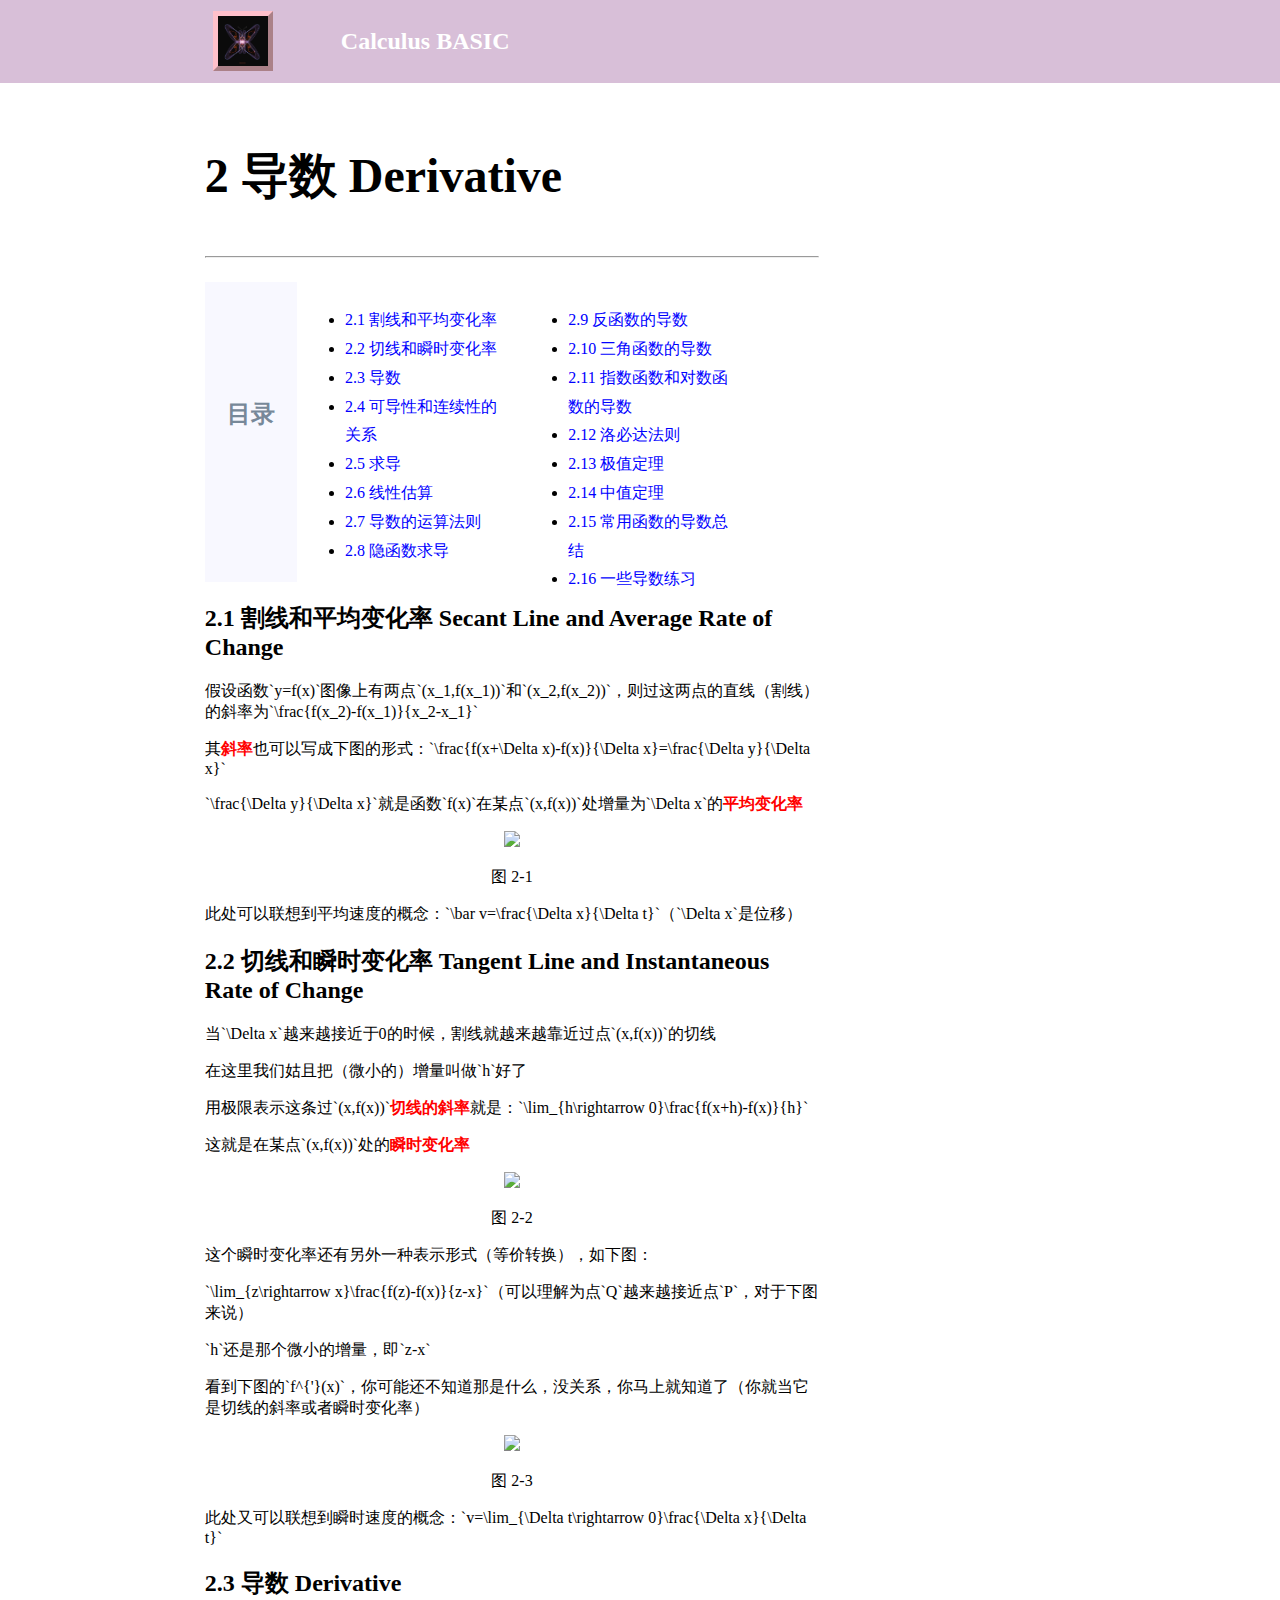
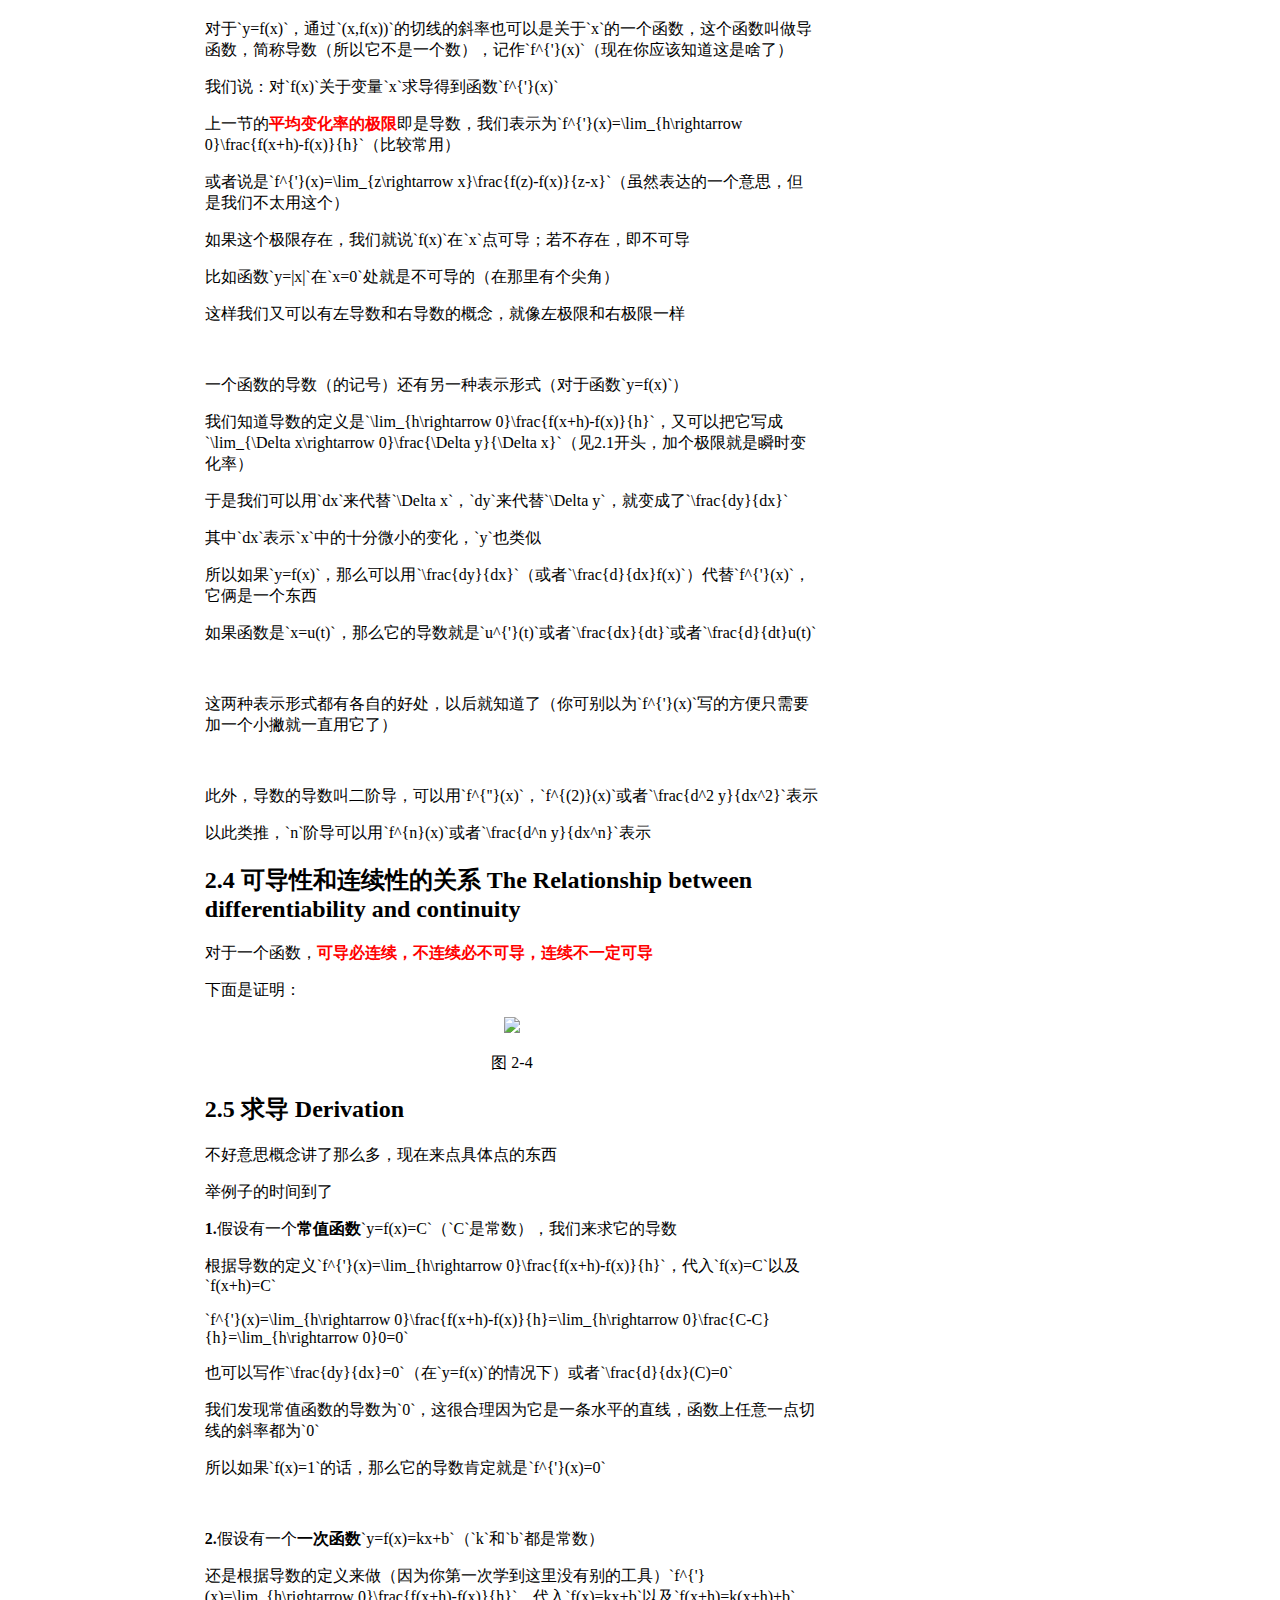
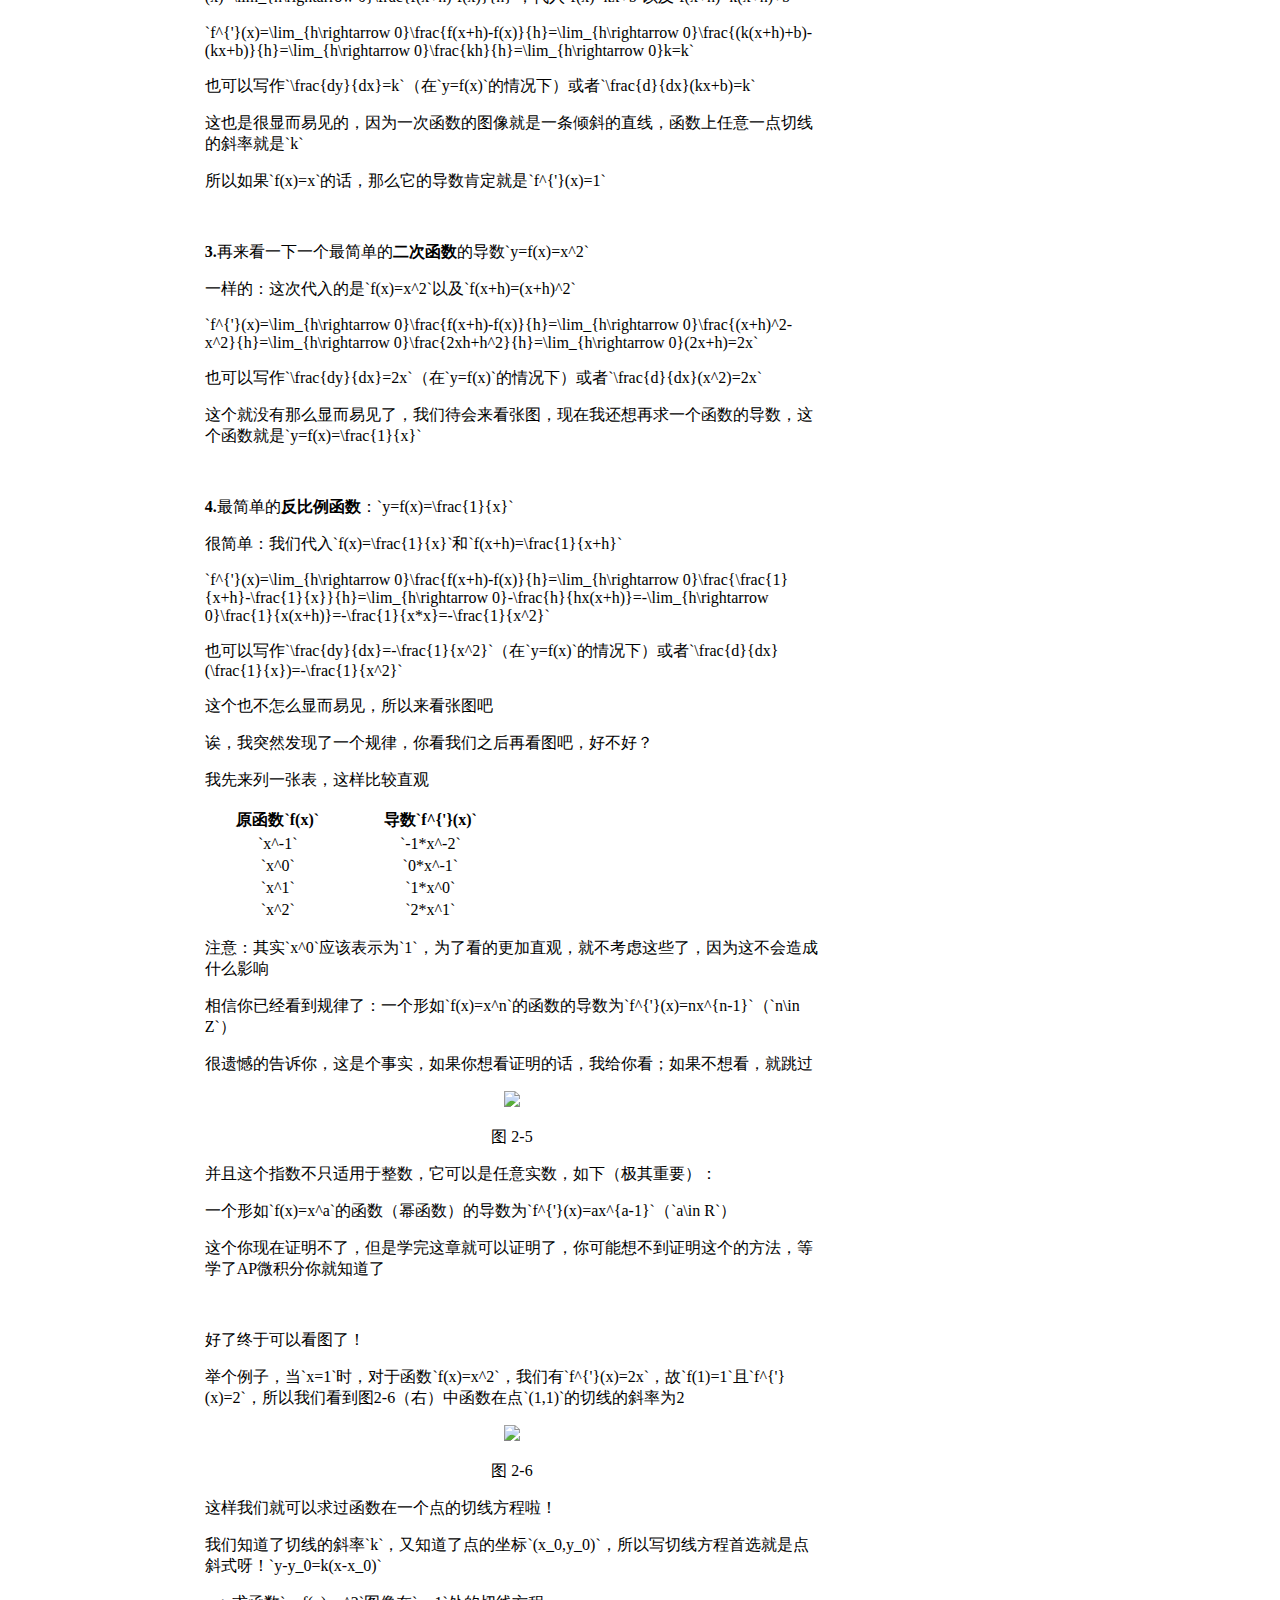
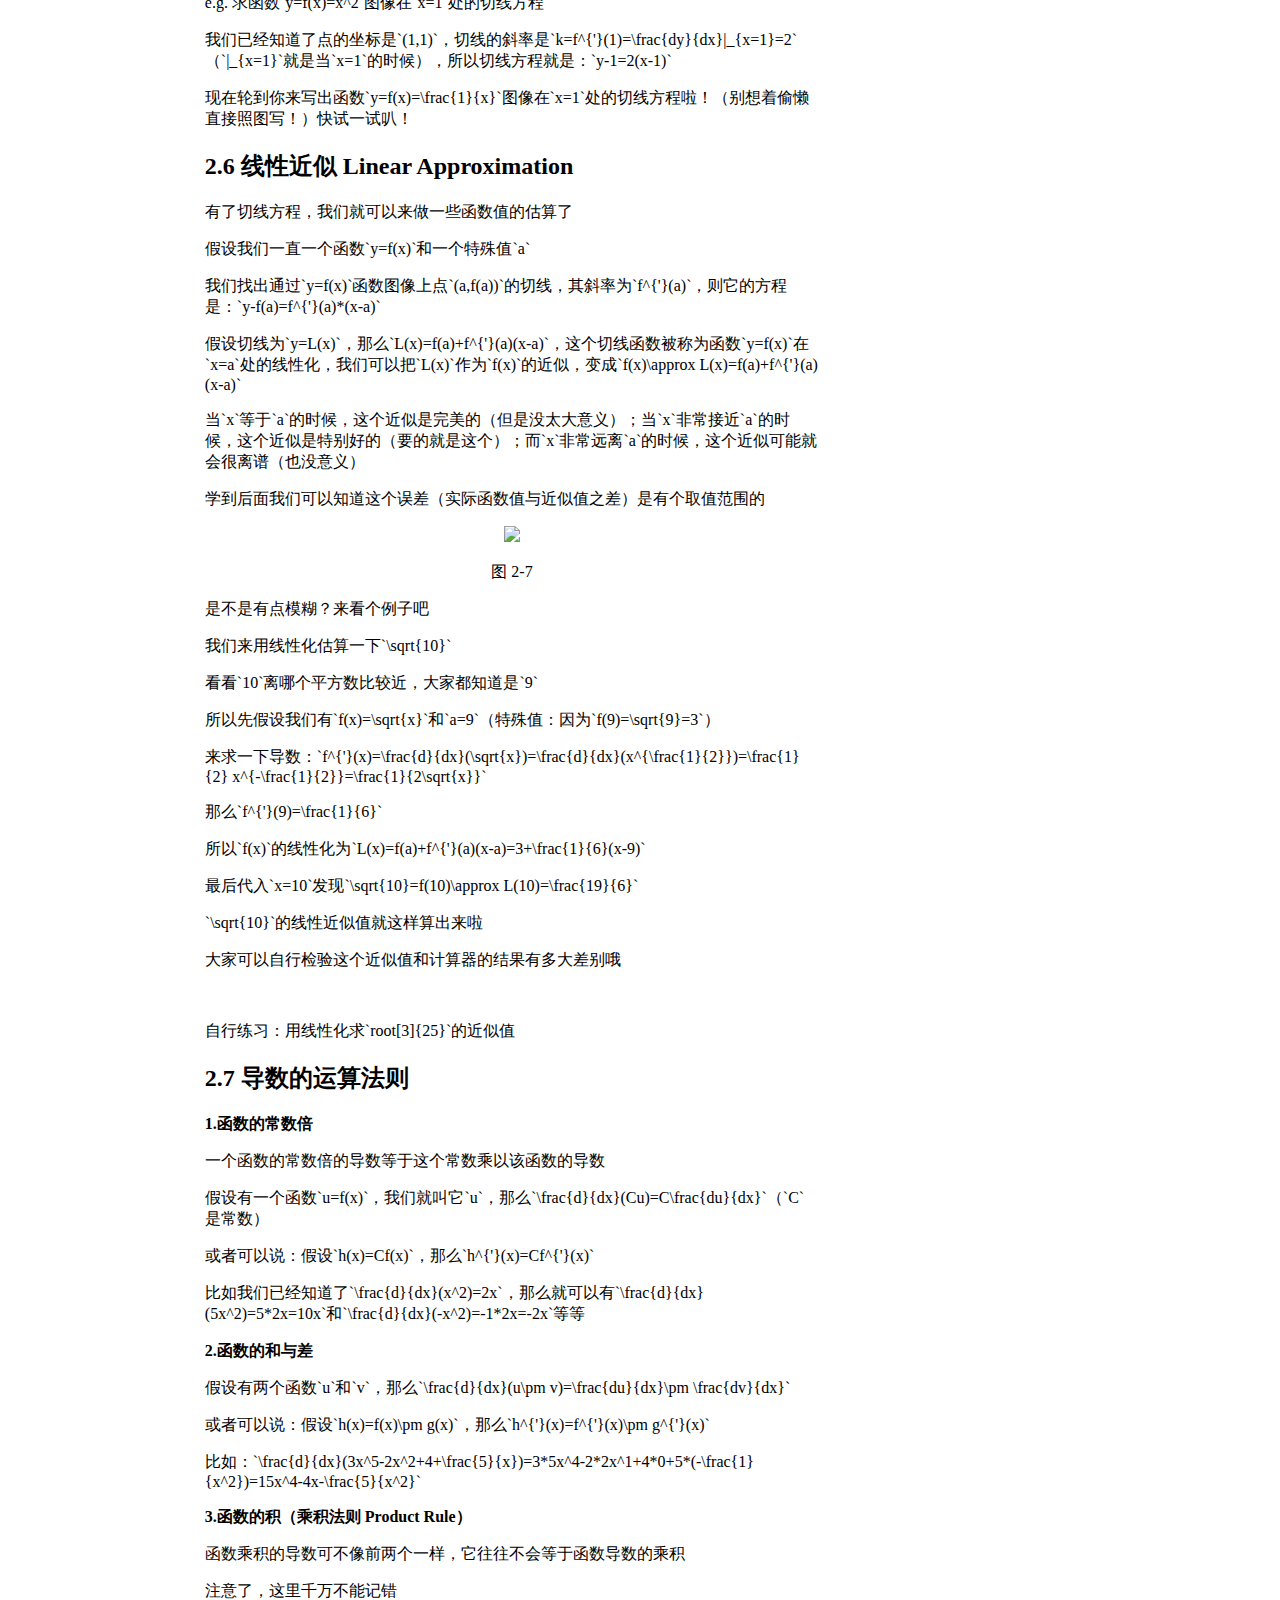
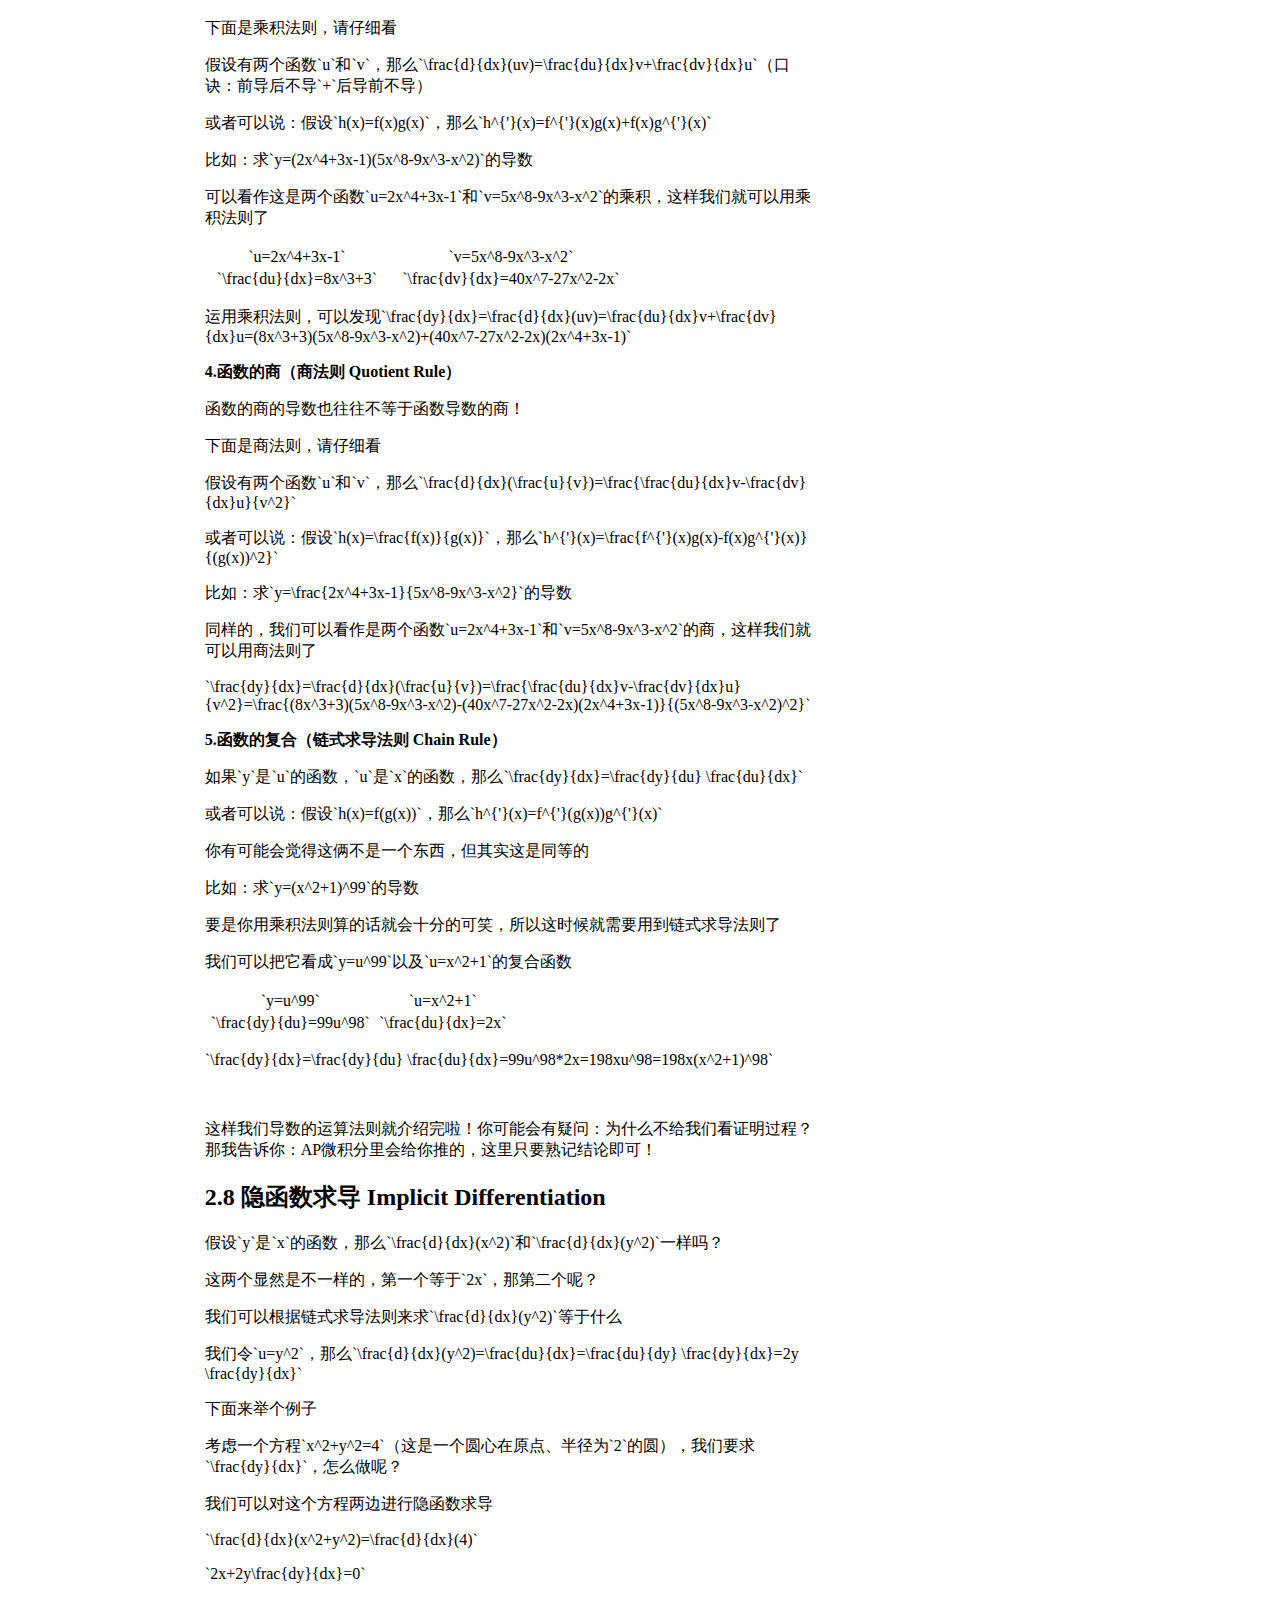
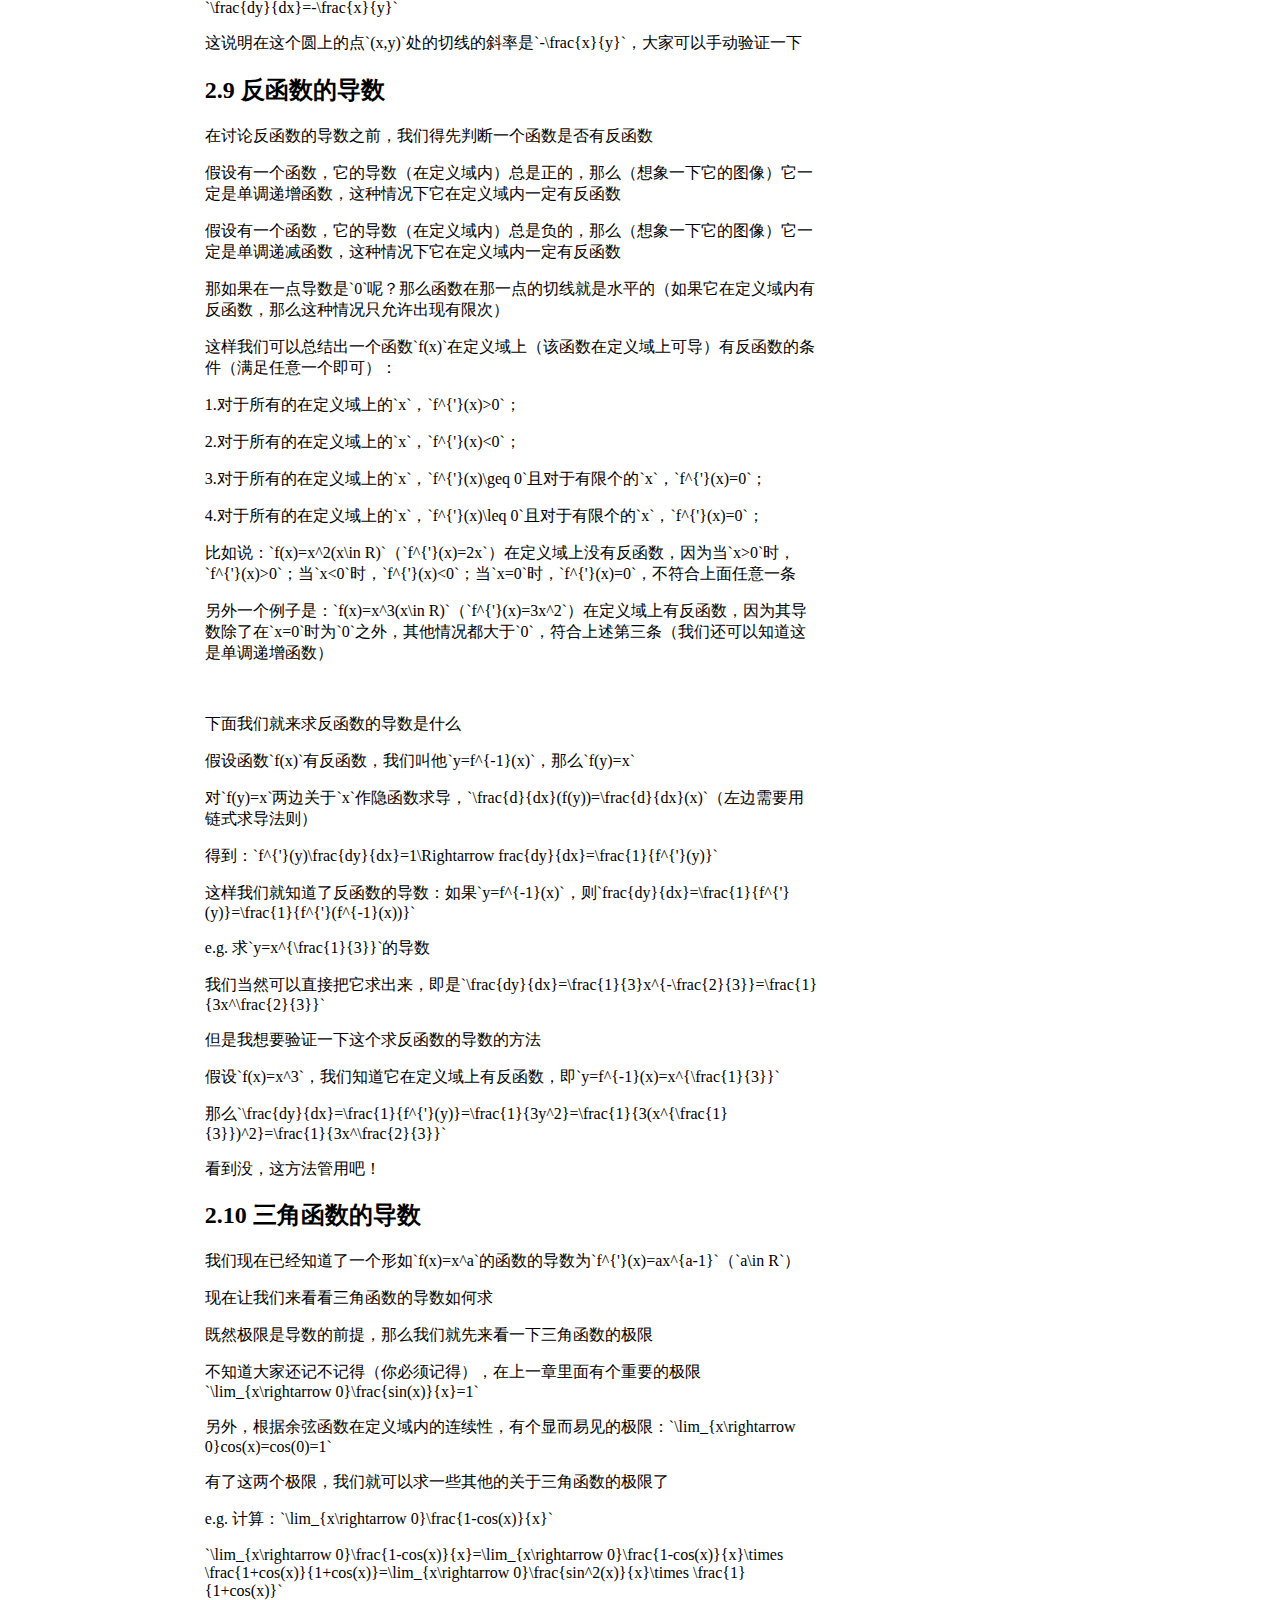
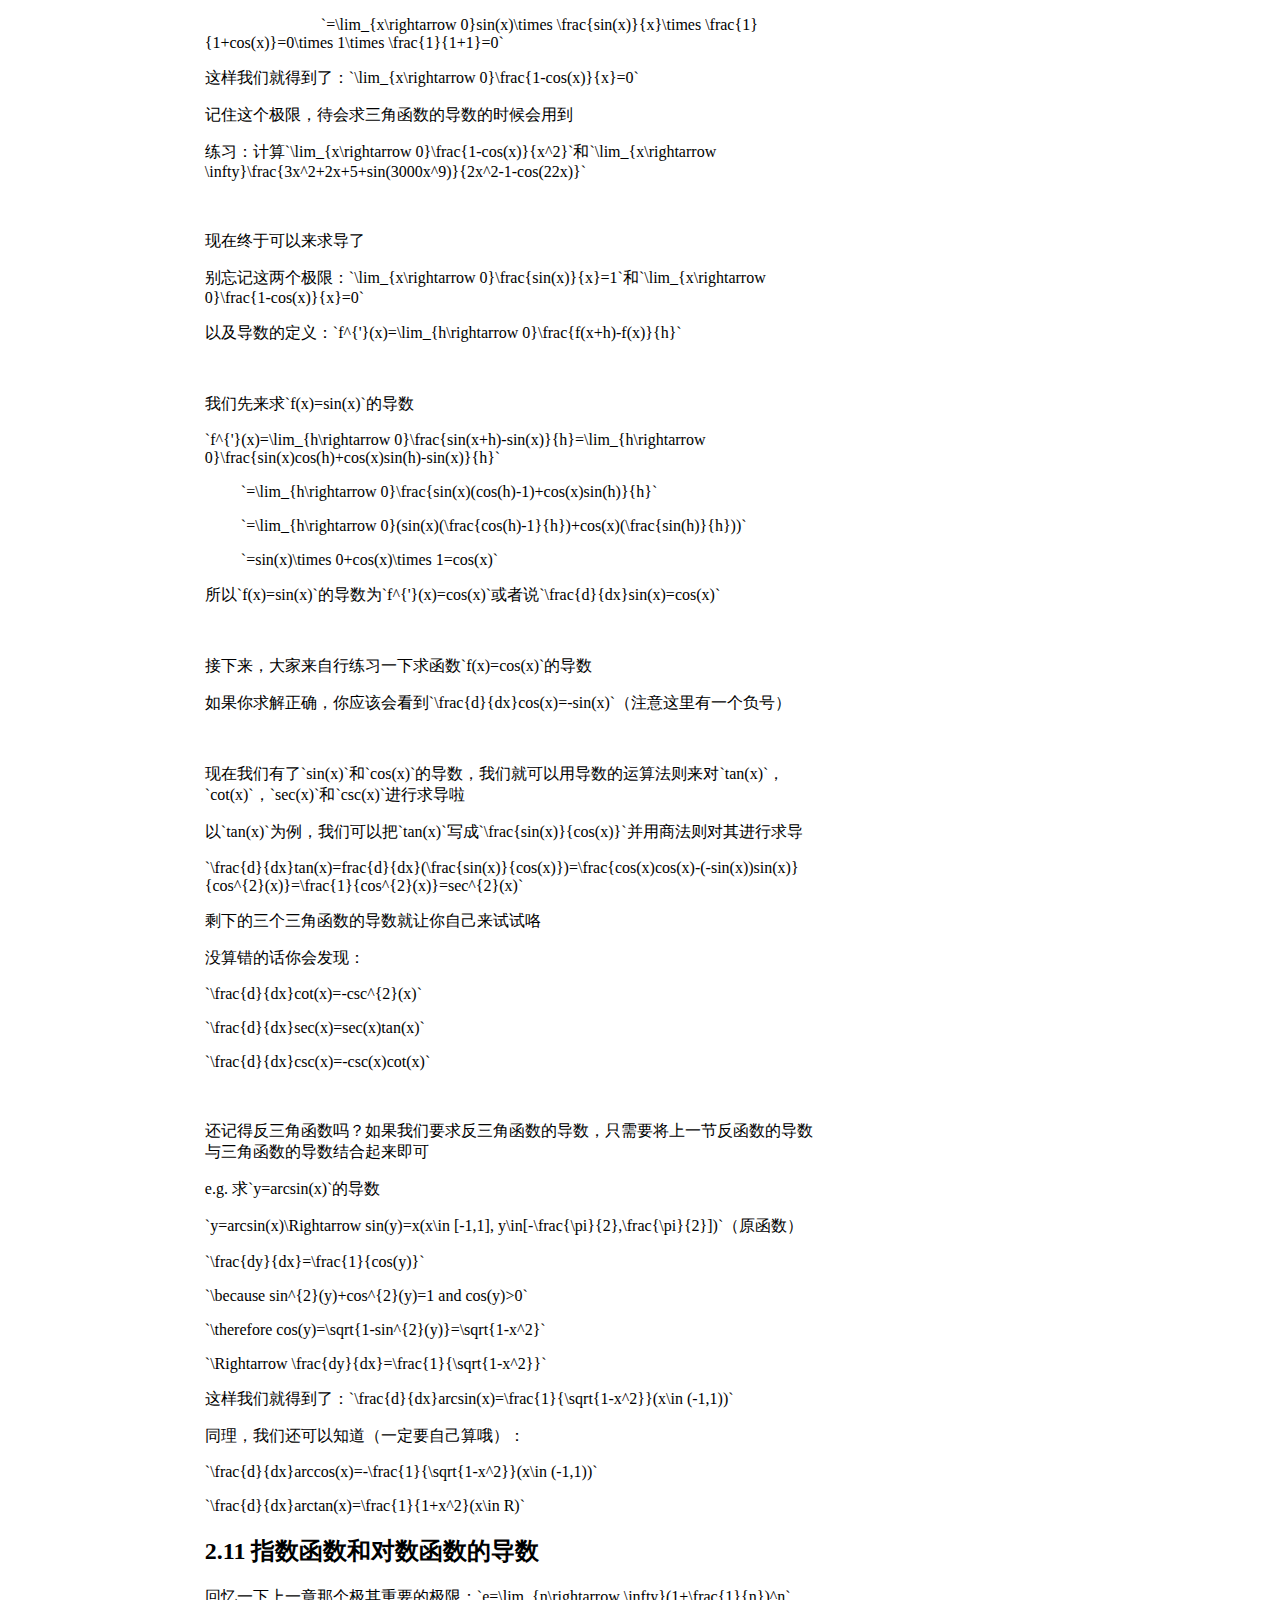
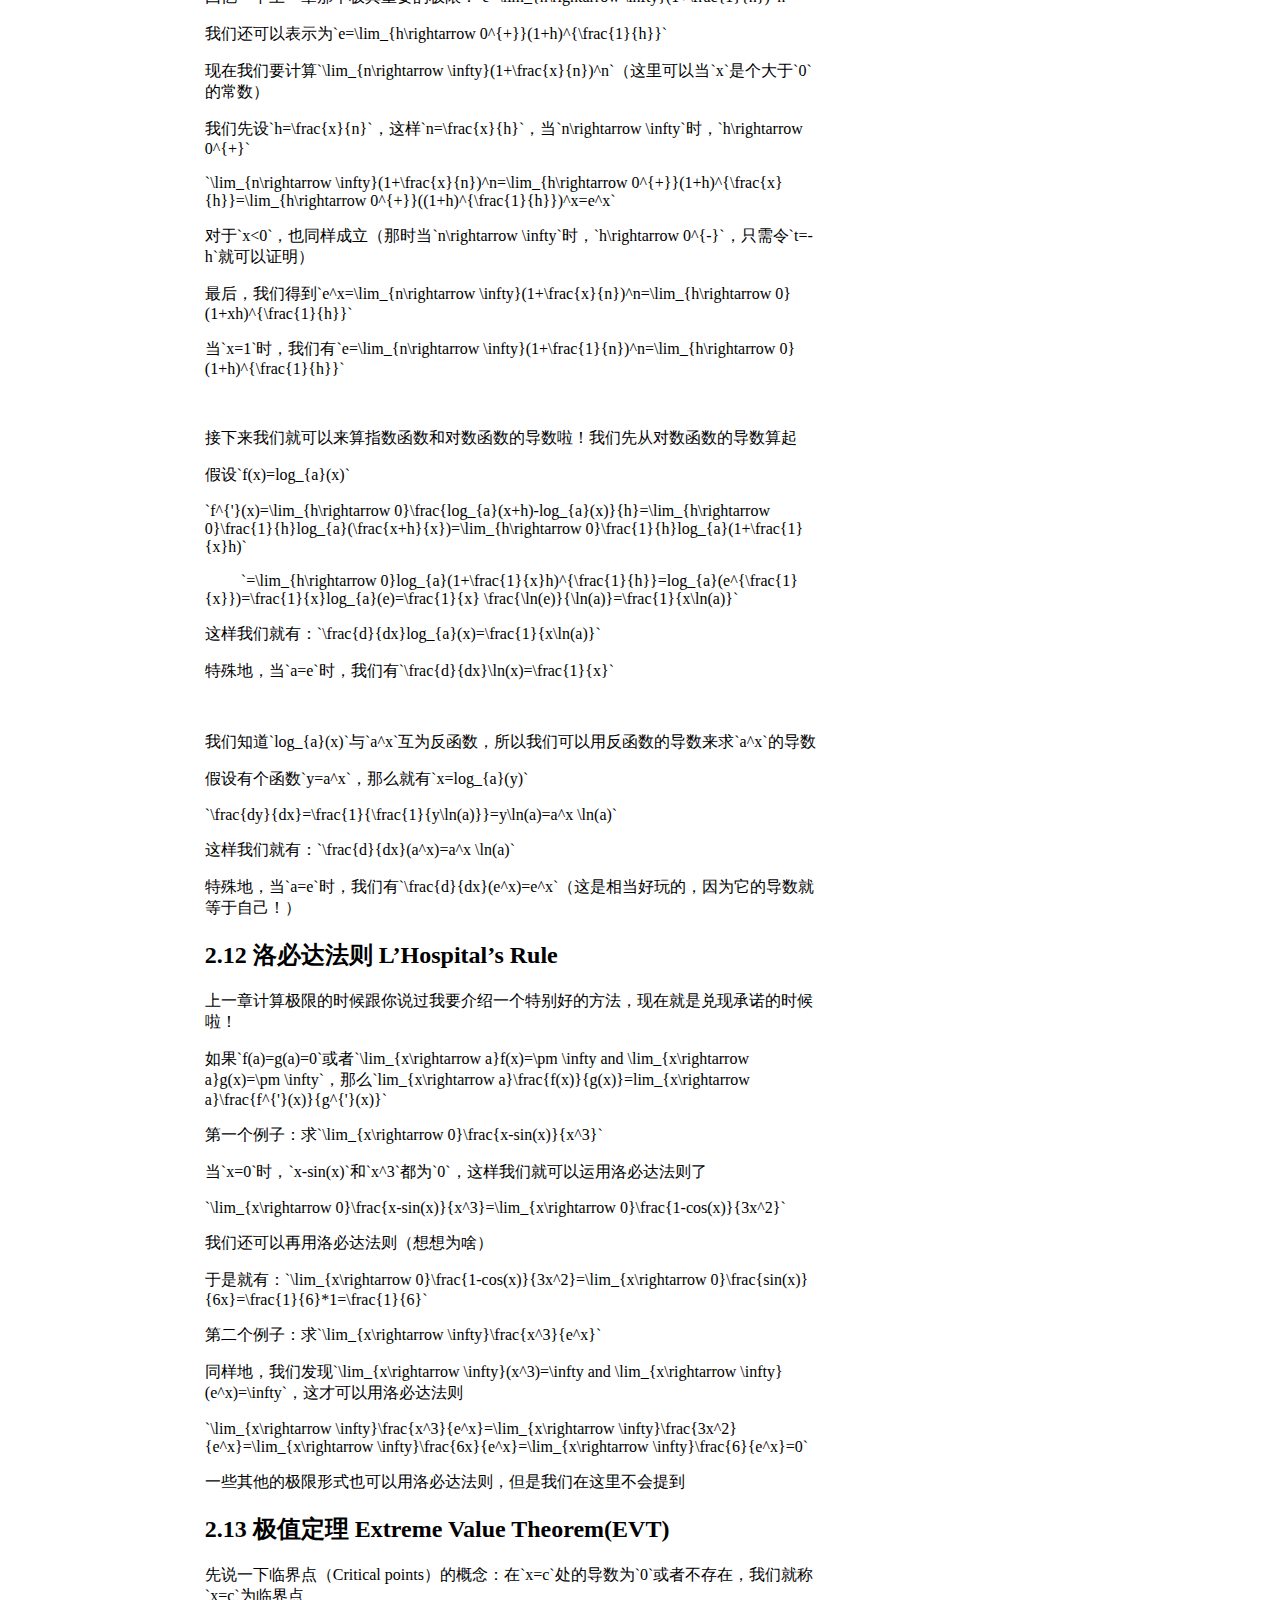
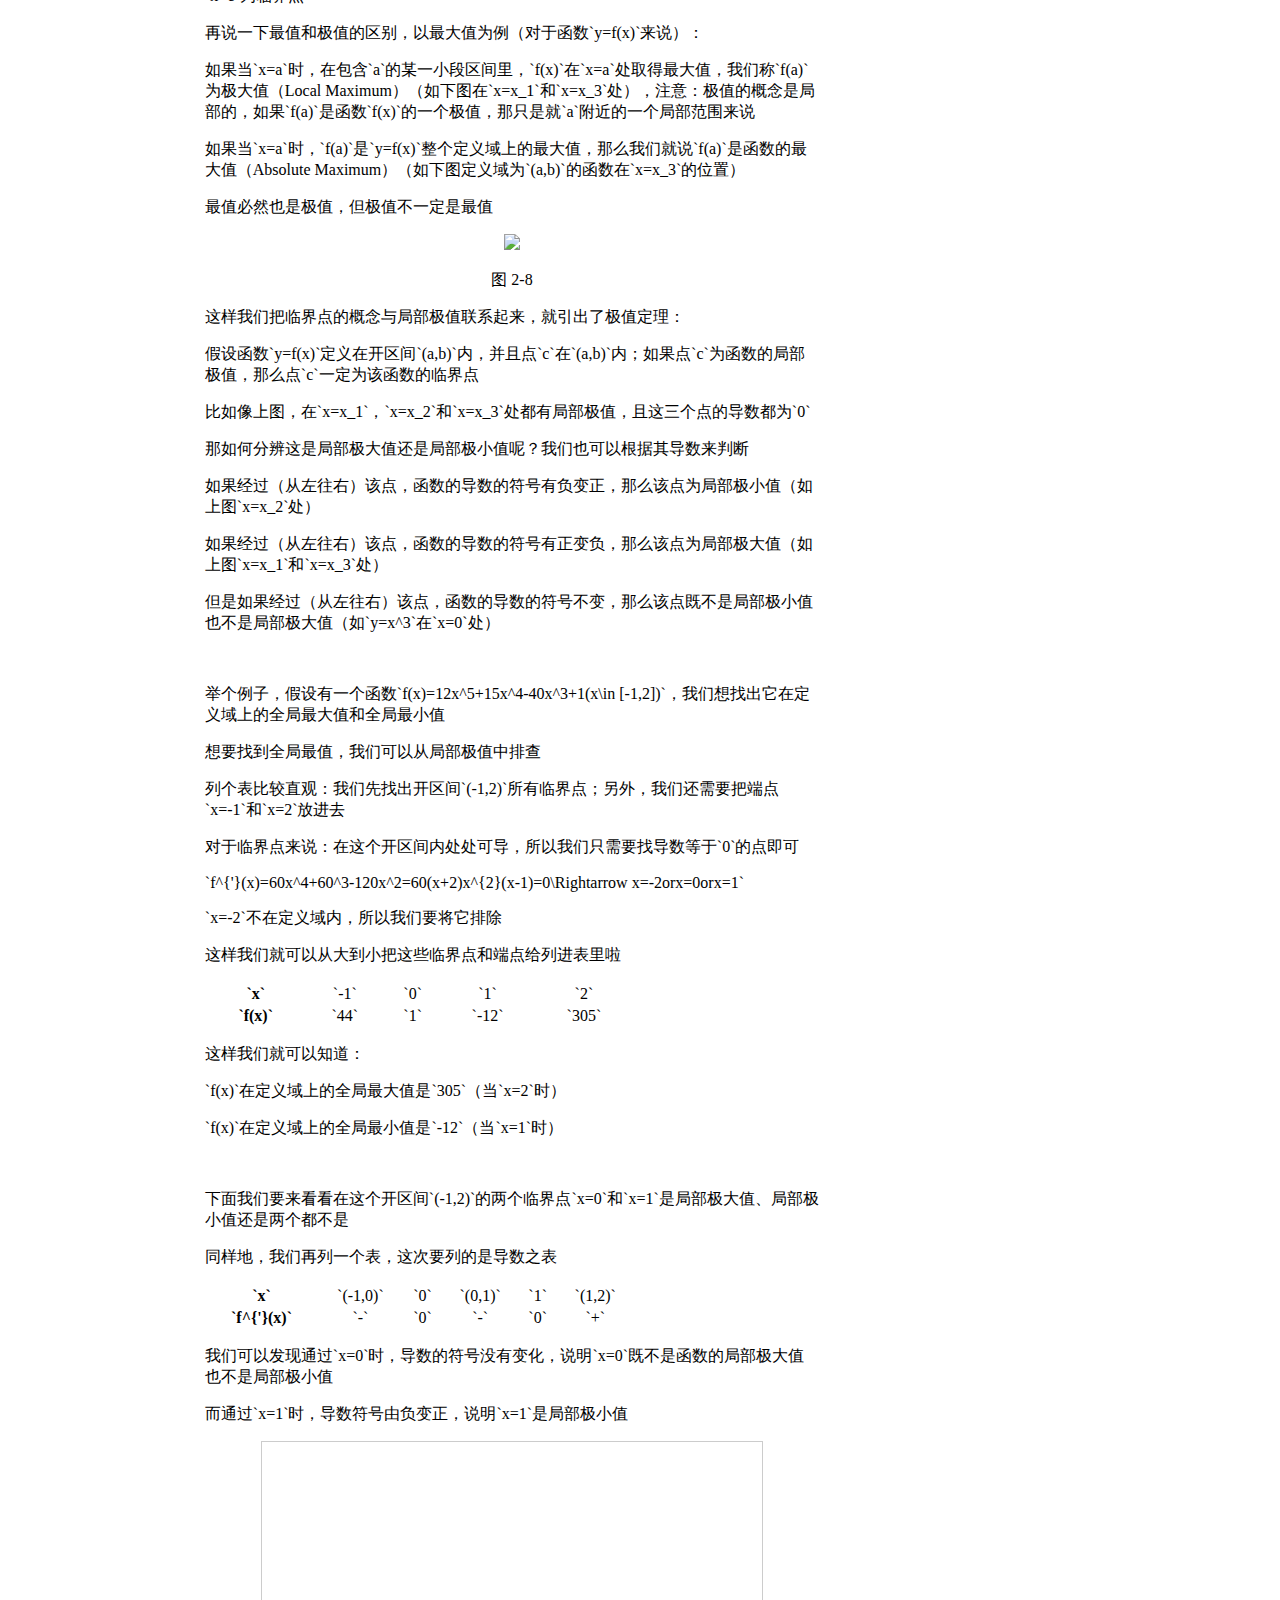
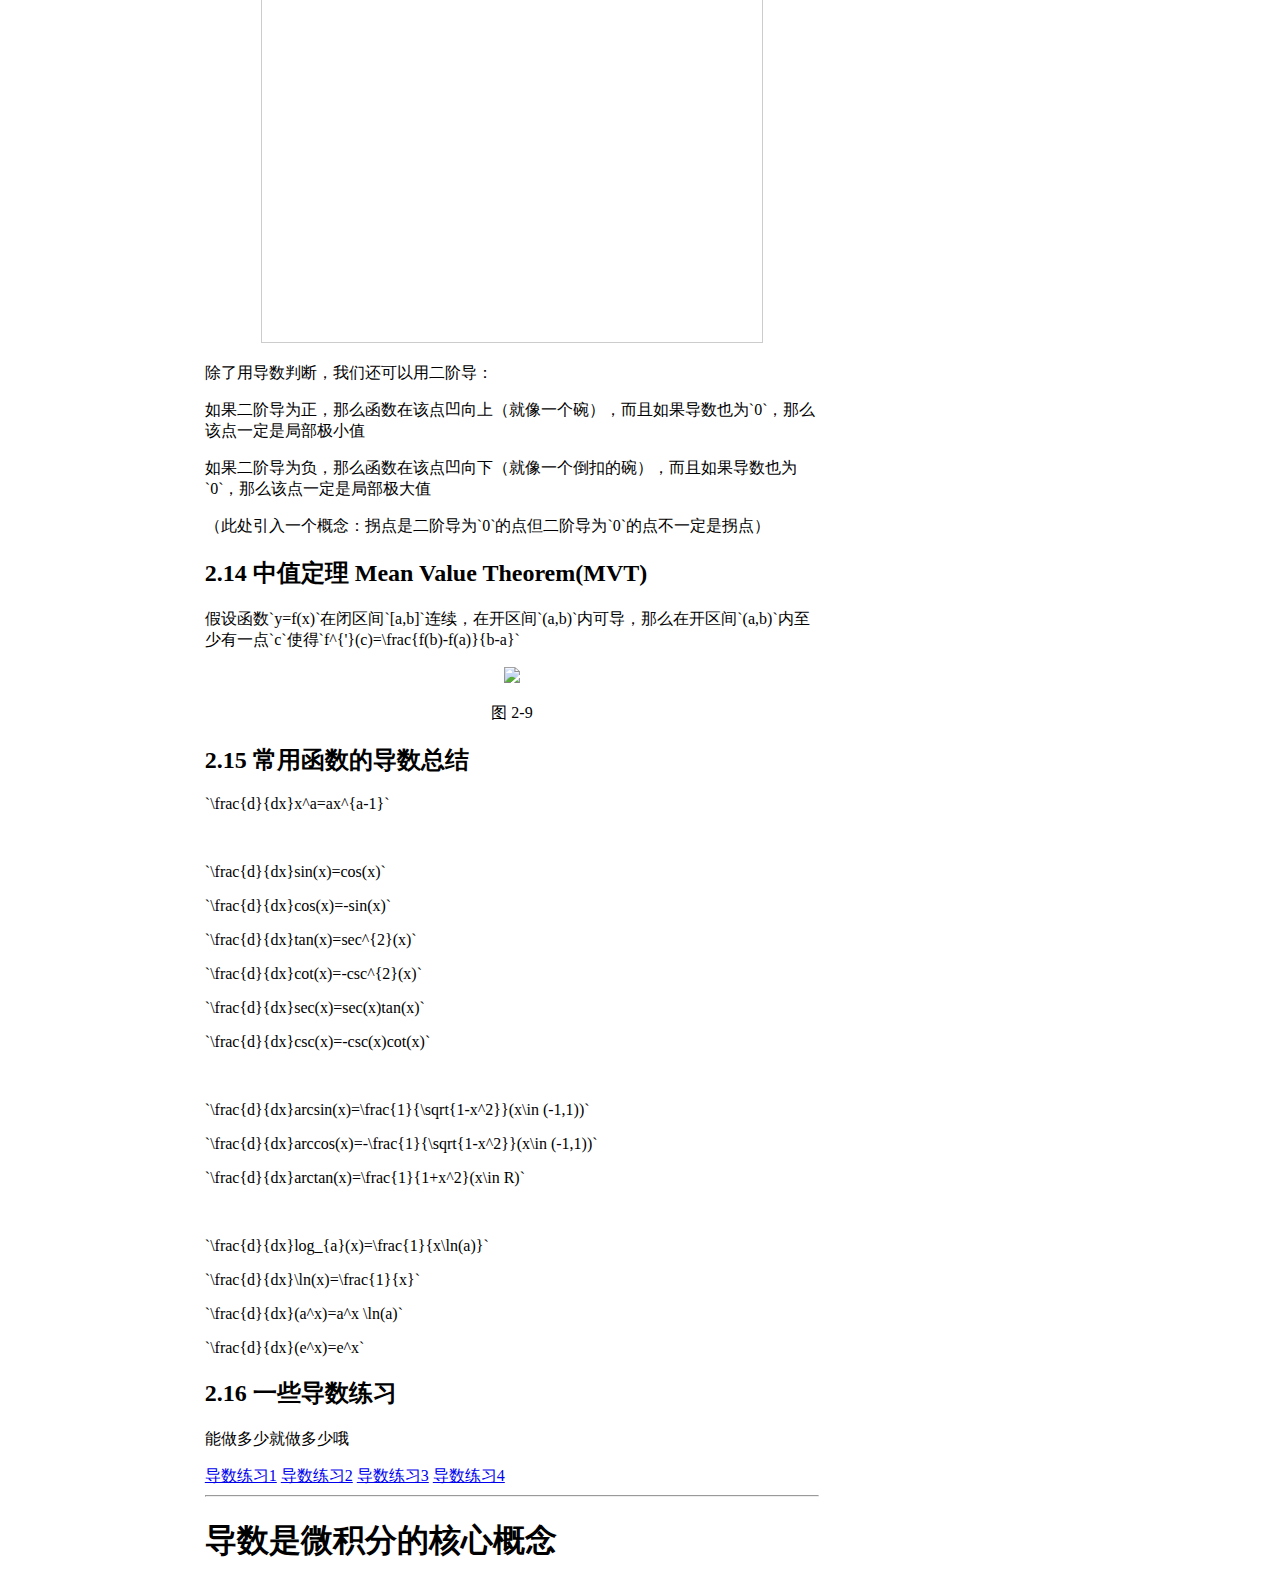
==== Derivative.html @ 9bd6ea59 "update" ====
<!DOCTYPE html>
<html lang="en">
<head>
    <meta charset="UTF-8">
    <meta name="viewport" content="width=device-width, initial-scale=1.0, minimum-scale=0.5, maximum-scale=2.0, user-scalable=yes" />
    <title>Derivative</title>
    <link rel="shortcut icon" href="favicon.ico">
    <script type="text/javascript" src="https://cdn.mathjax.org/mathjax/latest/MathJax.js?config=AM_HTMLorMML-full"></script>
    <style>
        .header {
        width: 100%;
        background-color: thistle;
        color: white;
        text-align: left;
        padding: 8px;
        }
        .logo {
        font-size: 0;
        display: inline-block;
        vertical-align: middle;
        border: 5px outset pink;
        margin-left: 16%;
        width: 50px;
        height: 50px;
        background-color:black;
        }
        .heading {
        display: inline-block;
        vertical-align: middle;
        margin-left: 5%;
        }
        .content_container {
        float: left;
        width: 80%;
        }
        .content_name {
        width: 60%;
        margin-top: 6%;
        margin-left: 20%;
        font-weight: bold;
        font-size: 300%;
        }
        .content {
        width: 60%;
        margin-left: 20%;
        }
        .catalog {
        width: 100%;
        height: 300px;
        margin-left: auto;
        margin-right: auto;
        }
        .catalog_left {
        width: 15%;
        height: 300px;
        float: left;
        background-color: #F8F8FF;
        color: #778899;
        text-align: center;
        line-height: 225px;
        }
        .catalog_right {
        width: 75%;
        height: 300px;
        float: left;
        }
        .catalog_right_column {
        margin-left: 8px;
        margin-right: 8px;
        margin-top: 8px;
        margin-bottom: 8px;
        text-align: left;
        width: 45%;
        height: 250px;
        float: left;
        }
    </style>
</head>
<body style="overflow-x:hidden;margin:0">
    <div class="header">
        <div class="logo">
            <img src="butterfly-effect.jpg" alt="Butterfly Effect" style="width:50px;height:50px;vertical-align:middle;">
        </div>
        <div class="heading">
            <h2>Calculus BASIC</h2>
        </div>
    </div>
    <div class="content_container">
        <div class="content_name">
            <p>2 导数 Derivative</p>
            <hr>
        </div>
        <div class="content">
            <div class="catalog">
                <div class="catalog_left">
                    <h2>目录</h2>
                </div>
                <div class="catalog_right">
                    <div class="catalog_right_column">
                        <ul style="line-height:180%">
                            <li><span><a href="#2.1" target="_self" style="text-decoration:none;color:blue;">2.1 割线和平均变化率</a></span></li>
                            <li><span><a href="#2.2" target="_self" style="text-decoration:none;color:blue;">2.2 切线和瞬时变化率</a></span></li>
                            <li><span><a href="#2.3" target="_self" style="text-decoration:none;color:blue;">2.3 导数</a></span></li>
                            <li><span><a href="#2.4" target="_self" style="text-decoration:none;color:blue;">2.4 可导性和连续性的关系</a></span></li>
                            <li><span><a href="#2.5" target="_self" style="text-decoration:none;color:blue;">2.5 求导</a></span></li>
                            <li><span><a href="#2.6" target="_self" style="text-decoration:none;color:blue;">2.6 线性估算</a></span></li>
                            <li><span><a href="#2.7" target="_self" style="text-decoration:none;color:blue;">2.7 导数的运算法则</a></span></li>
                            <li><span><a href="#2.8" target="_self" style="text-decoration:none;color:blue;">2.8 隐函数求导</a></span></li>
                        </ul>
                    </div>
                    <div class="catalog_right_column">
                        <ul style="line-height:180%">
                            <li><span><a href="#2.9" target="_self" style="text-decoration:none;color:blue;">2.9 反函数的导数</a></span></li>
                            <li><span><a href="#2.10" target="_self" style="text-decoration:none;color:blue;">2.10 三角函数的导数</a></span></li>
                            <li><span><a href="#2.11" target="_self" style="text-decoration:none;color:blue;">2.11 指数函数和对数函数的导数</a></span></li>
                            <li><span><a href="#2.12" target="_self" style="text-decoration:none;color:blue;">2.12 洛必达法则</a></span></li>
                            <li><span><a href="#2.13" target="_self" style="text-decoration:none;color:blue;">2.13 极值定理</a></span></li>
                            <li><span><a href="#2.14" target="_self" style="text-decoration:none;color:blue;">2.14 中值定理</a></span></li>
                            <li><span><a href="#2.15" target="_self" style="text-decoration:none;color:blue;">2.15 常用函数的导数总结</a></span></li>
                            <li><span><a href="#2.16" target="_self" style="text-decoration:none;color:blue;">2.16 一些导数练习</a></span></li>
                        </ul>
                    </div>
                </div>
            </div>
            <h2><a name="2.1">2.1 割线和平均变化率 Secant Line and Average Rate of Change</a></h2>
            <p>假设函数`y=f(x)`图像上有两点`(x_1,f(x_1))`和`(x_2,f(x_2))`，则过这两点的直线（割线）的斜率为`\frac{f(x_2)-f(x_1)}{x_2-x_1}`</p>
            <p>其<span style="color:red;font-weight:bold">斜率</span>也可以写成下图的形式：`\frac{f(x+\Delta x)-f(x)}{\Delta x}=\frac{\Delta y}{\Delta x}`</p>
            <p>`\frac{\Delta y}{\Delta x}`就是函数`f(x)`在某点`(x,f(x))`处增量为`\Delta x`的<span style="color:red;font-weight:bold">平均变化率</span></p>
            <div align="center">
                <img src="https://gimg2.baidu.com/image_search/src=http%3A%2F%2Fwww.51wendang.com%2Fpic%2Fab88fd14d945d0da053ddf87%2F4-810-jpg_6-1080-0-0-1080.jpg&refer=http%3A%2F%2Fwww.51wendang.com&app=2002&size=f9999,10000&q=a80&n=0&g=0n&fmt=auto?sec=1657599662&t=a98987e614e4589285224bdb37d74840" width="80%">
            </div>
            <p style="text-align:center">图 2-1</p>
            <p>此处可以联想到平均速度的概念：`\bar v=\frac{\Delta x}{\Delta t}`（`\Delta x`是位移）</p>
            <h2><a name="2.2">2.2 切线和瞬时变化率 Tangent Line and Instantaneous Rate of Change</a></h2>
            <p>当`\Delta x`越来越接近于0的时候，割线就越来越靠近过点`(x,f(x))`的切线</p>
            <p>在这里我们姑且把（微小的）增量叫做`h`好了</p>
            <p>用极限表示这条过`(x,f(x))`<span style="color:red;font-weight:bold">切线的斜率</span>就是：`\lim_{h\rightarrow 0}\frac{f(x+h)-f(x)}{h}`</p>
            <p>这就是在某点`(x,f(x))`处的<span style="color:red;font-weight:bold">瞬时变化率</span></p>
            <div align="center">
                <img src="https://gimg2.baidu.com/image_search/src=http%3A%2F%2F5b0988e595225.cdn.sohucs.com%2Fimages%2F20171204%2Fee73475b065b44aa89df368f2f6cbab2.gif&refer=http%3A%2F%2F5b0988e595225.cdn.sohucs.com&app=2002&size=f9999,10000&q=a80&n=0&g=0n&fmt=auto?sec=1657599691&t=74ddab66d3ee8ff2418469e104913536" width="100%">
            </div>
            <p style="text-align:center">图 2-2</p>
            <p>这个瞬时变化率还有另外一种表示形式（等价转换），如下图：</p>
            <p>`\lim_{z\rightarrow x}\frac{f(z)-f(x)}{z-x}`（可以理解为点`Q`越来越接近点`P`，对于下图来说）</p>
            <p>`h`还是那个微小的增量，即`z-x`</p>
            <p>看到下图的`f^{'}(x)`，你可能还不知道那是什么，没关系，你马上就知道了（你就当它是切线的斜率或者瞬时变化率）</p>
            <div align="center">
                <img src="https://img-blog.csdnimg.cn/095114f538d24fdd9f75bd1cc2586527.png?x-oss-process=image/watermark,type_ZHJvaWRzYW5zZmFsbGJhY2s,shadow_50,text_Q1NETiBAQWVyb2JhdGljcw==,size_11,color_FFFFFF,t_70,g_se,x_16#pic_center" width="60%">
            </div>
            <p style="text-align:center">图 2-3</p>
            <p>此处又可以联想到瞬时速度的概念：`v=\lim_{\Delta t\rightarrow 0}\frac{\Delta x}{\Delta t}`</p>
            <h2><a name="2.3">2.3 导数 Derivative</a></h2>
            <p>对于`y=f(x)`，通过`(x,f(x))`的切线的斜率也可以是关于`x`的一个函数，这个函数叫做导函数，简称导数（所以它不是一个数），记作`f^{'}(x)`（现在你应该知道这是啥了）</p>
            <p>我们说：对`f(x)`关于变量`x`求导得到函数`f^{'}(x)`</p>
            <p>上一节的<span style="color:red;font-weight:bold">平均变化率的极限</span>即是导数，我们表示为`f^{'}(x)=\lim_{h\rightarrow 0}\frac{f(x+h)-f(x)}{h}`（比较常用）</p>
            <p>或者说是`f^{'}(x)=\lim_{z\rightarrow x}\frac{f(z)-f(x)}{z-x}`（虽然表达的一个意思，但是我们不太用这个）</p>
            <p>如果这个极限存在，我们就说`f(x)`在`x`点可导；若不存在，即不可导</p>
            <p>比如函数`y=|x|`在`x=0`处就是不可导的（在那里有个尖角）</p>
            <p>这样我们又可以有左导数和右导数的概念，就像左极限和右极限一样</p>
            <br>
            <p>一个函数的导数（的记号）还有另一种表示形式（对于函数`y=f(x)`）</p>
            <p>我们知道导数的定义是`\lim_{h\rightarrow 0}\frac{f(x+h)-f(x)}{h}`，又可以把它写成`\lim_{\Delta x\rightarrow 0}\frac{\Delta y}{\Delta x}`（见2.1开头，加个极限就是瞬时变化率）</p>
            <p>于是我们可以用`dx`来代替`\Delta x`，`dy`来代替`\Delta y`，就变成了`\frac{dy}{dx}`</p>
            <p>其中`dx`表示`x`中的十分微小的变化，`y`也类似</p>
            <p>所以如果`y=f(x)`，那么可以用`\frac{dy}{dx}`（或者`\frac{d}{dx}f(x)`）代替`f^{'}(x)`，它俩是一个东西</p>
            <p>如果函数是`x=u(t)`，那么它的导数就是`u^{'}(t)`或者`\frac{dx}{dt}`或者`\frac{d}{dt}u(t)`</p>
            <br>
            <p>这两种表示形式都有各自的好处，以后就知道了（你可别以为`f^{'}(x)`写的方便只需要加一个小撇就一直用它了）</p>
            <br>
            <p>此外，导数的导数叫二阶导，可以用`f^{''}(x)`，`f^{(2)}(x)`或者`\frac{d^2 y}{dx^2}`表示</p>
            <p>以此类推，`n`阶导可以用`f^{n}(x)`或者`\frac{d^n y}{dx^n}`表示</p>
            <h2><a name="2.4">2.4 可导性和连续性的关系 The Relationship between differentiability and continuity</a></h2>
            <p>对于一个函数，<span style="color:red;font-weight:bold">可导必连续，不连续必不可导，连续不一定可导</span></p>
            <p>下面是证明：</p>
            <div align="center">
                <img src="https://img-blog.csdnimg.cn/4d901c883c684cf2ad62c24a0b0473a2.png?x-oss-process=image/watermark,type_ZHJvaWRzYW5zZmFsbGJhY2s,shadow_50,text_Q1NETiBAQWVyb2JhdGljcw==,size_20,color_FFFFFF,t_70,g_se,x_16#pic_center" width="100%">
            </div>
            <p style="text-align:center">图 2-4</p>
            <h2><a name="2.5">2.5 求导 Derivation</a></h2>
            <p>不好意思概念讲了那么多，现在来点具体点的东西</p>
            <p>举例子的时间到了</p>
            <p><span style="font-weight:bold">1.</span>假设有一个<span style="font-weight:bold">常值函数</span>`y=f(x)=C`（`C`是常数），我们来求它的导数</p>
            <p>根据导数的定义`f^{'}(x)=\lim_{h\rightarrow 0}\frac{f(x+h)-f(x)}{h}`，代入`f(x)=C`以及`f(x+h)=C`</p>
            <p>`f^{'}(x)=\lim_{h\rightarrow 0}\frac{f(x+h)-f(x)}{h}=\lim_{h\rightarrow 0}\frac{C-C}{h}=\lim_{h\rightarrow 0}0=0`</p>
            <p>也可以写作`\frac{dy}{dx}=0`（在`y=f(x)`的情况下）或者`\frac{d}{dx}(C)=0`</p>
            <p>我们发现常值函数的导数为`0`，这很合理因为它是一条水平的直线，函数上任意一点切线的斜率都为`0`</p>
            <p>所以如果`f(x)=1`的话，那么它的导数肯定就是`f^{'}(x)=0`</p>
            <br>
            <p><span style="font-weight:bold">2.</span>假设有一个<span style="font-weight:bold">一次函数</span>`y=f(x)=kx+b`（`k`和`b`都是常数）</p>
            <p>还是根据导数的定义来做（因为你第一次学到这里没有别的工具）`f^{'}(x)=\lim_{h\rightarrow 0}\frac{f(x+h)-f(x)}{h}`，代入`f(x)=kx+b`以及`f(x+h)=k(x+h)+b`</p>
            <p>`f^{'}(x)=\lim_{h\rightarrow 0}\frac{f(x+h)-f(x)}{h}=\lim_{h\rightarrow 0}\frac{(k(x+h)+b)-(kx+b)}{h}=\lim_{h\rightarrow 0}\frac{kh}{h}=\lim_{h\rightarrow 0}k=k`</p>
            <p>也可以写作`\frac{dy}{dx}=k`（在`y=f(x)`的情况下）或者`\frac{d}{dx}(kx+b)=k`</p>
            <p>这也是很显而易见的，因为一次函数的图像就是一条倾斜的直线，函数上任意一点切线的斜率就是`k`</p>
            <p>所以如果`f(x)=x`的话，那么它的导数肯定就是`f^{'}(x)=1`</p>
            <br>
            <p><span style="font-weight:bold">3.</span>再来看一下一个最简单的<span style="font-weight:bold">二次函数</span>的导数`y=f(x)=x^2`</p>
            <p>一样的：这次代入的是`f(x)=x^2`以及`f(x+h)=(x+h)^2`</p>
            <p>`f^{'}(x)=\lim_{h\rightarrow 0}\frac{f(x+h)-f(x)}{h}=\lim_{h\rightarrow 0}\frac{(x+h)^2-x^2}{h}=\lim_{h\rightarrow 0}\frac{2xh+h^2}{h}=\lim_{h\rightarrow 0}(2x+h)=2x`</p>
            <p>也可以写作`\frac{dy}{dx}=2x`（在`y=f(x)`的情况下）或者`\frac{d}{dx}(x^2)=2x`</p>
            <p>这个就没有那么显而易见了，我们待会来看张图，现在我还想再求一个函数的导数，这个函数就是`y=f(x)=\frac{1}{x}`</p>
            <br>
            <p><span style="font-weight:bold">4.</span>最简单的<span style="font-weight:bold">反比例函数</span>：`y=f(x)=\frac{1}{x}`</p>
            <p>很简单：我们代入`f(x)=\frac{1}{x}`和`f(x+h)=\frac{1}{x+h}`</p>
            <p>`f^{'}(x)=\lim_{h\rightarrow 0}\frac{f(x+h)-f(x)}{h}=\lim_{h\rightarrow 0}\frac{\frac{1}{x+h}-\frac{1}{x}}{h}=\lim_{h\rightarrow 0}-\frac{h}{hx(x+h)}=-\lim_{h\rightarrow 0}\frac{1}{x(x+h)}=-\frac{1}{x*x}=-\frac{1}{x^2}`</p>
            <p>也可以写作`\frac{dy}{dx}=-\frac{1}{x^2}`（在`y=f(x)`的情况下）或者`\frac{d}{dx}(\frac{1}{x})=-\frac{1}{x^2}`</p>
            <p>这个也不怎么显而易见，所以来看张图吧</p>
            <p>诶，我突然发现了一个规律，你看我们之后再看图吧，好不好？</p>
            <p>我先来列一张表，这样比较直观</p>
            <table width="50%" style="text-align:center">
                <tr>
                    <th>原函数`f(x)`</th>
                    <th>导数`f^{'}(x)`</th>
                </tr>
                <tr>
                    <td>`x^-1`</td>
                    <td>`-1*x^-2`</td>
                </tr>
                <tr>
                    <td>`x^0`</td>
                    <td>`0*x^-1`</td>
                </tr>
                <tr>
                    <td>`x^1`</td>
                    <td>`1*x^0`</td>
                </tr>
                <tr>
                    <td>`x^2`</td>
                    <td>`2*x^1`</td>
                </tr>
            </table>
            <p>注意：其实`x^0`应该表示为`1`，为了看的更加直观，就不考虑这些了，因为这不会造成什么影响</p>
            <p>相信你已经看到规律了：一个形如`f(x)=x^n`的函数的导数为`f^{'}(x)=nx^{n-1}`（`n\in Z`）</p>
            <p>很遗憾的告诉你，这是个事实，如果你想看证明的话，我给你看；如果不想看，就跳过</p>
            <div align="center">
                <img src="https://img-blog.csdnimg.cn/12cf1beab8774919bf2732bc89e2291a.png?x-oss-process=image/watermark,type_ZHJvaWRzYW5zZmFsbGJhY2s,shadow_50,text_Q1NETiBAQWVyb2JhdGljcw==,size_20,color_FFFFFF,t_70,g_se,x_16#pic_center" width="80%">
            </div>
            <p style="text-align:center">图 2-5</p>
            <p>并且这个指数不只适用于整数，它可以是任意实数，如下（极其重要）：</p>
            <p>一个形如`f(x)=x^a`的函数（幂函数）的导数为`f^{'}(x)=ax^{a-1}`（`a\in R`）</p>
            <p>这个你现在证明不了，但是学完这章就可以证明了，你可能想不到证明这个的方法，等学了AP微积分你就知道了</p>
            <br>
            <p>好了终于可以看图了！</p>
            <p>举个例子，当`x=1`时，对于函数`f(x)=x^2`，我们有`f^{'}(x)=2x`，故`f(1)=1`且`f^{'}(x)=2`，所以我们看到图2-6（右）中函数在点`(1,1)`的切线的斜率为2</p>
            <div align="center">
                <img src="https://gimg2.baidu.com/image_search/src=http%3A%2F%2Fbkimg.cdn.bcebos.com%2Fpic%2F472309f7905298229e4f4439ddca7bcb0b46d4c8&refer=http%3A%2F%2Fbkimg.cdn.bcebos.com&app=2002&size=f9999,10000&q=a80&n=0&g=0n&fmt=auto?sec=1657706998&t=67e0dbc53f26f33739c3c4fc42780e12" width="100%">
            </div>
            <p style="text-align:center">图 2-6</p>
            <p>这样我们就可以求过函数在一个点的切线方程啦！</p>
            <p>我们知道了切线的斜率`k`，又知道了点的坐标`(x_0,y_0)`，所以写切线方程首选就是点斜式呀！`y-y_0=k(x-x_0)`</p>
            <p>e.g. 求函数`y=f(x)=x^2`图像在`x=1`处的切线方程</p>
            <p>我们已经知道了点的坐标是`(1,1)`，切线的斜率是`k=f^{'}(1)=\frac{dy}{dx}|_{x=1}=2`（`|_{x=1}`就是当`x=1`的时候），所以切线方程就是：`y-1=2(x-1)`</p>
            <p>现在轮到你来写出函数`y=f(x)=\frac{1}{x}`图像在`x=1`处的切线方程啦！（别想着偷懒直接照图写！）快试一试叭！</p>
            <h2><a name="2.6">2.6 线性近似 Linear Approximation</a></h2>
            <p>有了切线方程，我们就可以来做一些函数值的估算了</p>
            <p>假设我们一直一个函数`y=f(x)`和一个特殊值`a`</p>
            <p>我们找出通过`y=f(x)`函数图像上点`(a,f(a))`的切线，其斜率为`f^{'}(a)`，则它的方程是：`y-f(a)=f^{'}(a)*(x-a)`</p>
            <p>假设切线为`y=L(x)`，那么`L(x)=f(a)+f^{'}(a)(x-a)`，这个切线函数被称为函数`y=f(x)`在`x=a`处的线性化，我们可以把`L(x)`作为`f(x)`的近似，变成`f(x)\approx L(x)=f(a)+f^{'}(a)(x-a)`</p>
            <p>当`x`等于`a`的时候，这个近似是完美的（但是没太大意义）；当`x`非常接近`a`的时候，这个近似是特别好的（要的就是这个）；而`x`非常远离`a`的时候，这个近似可能就会很离谱（也没意义）</p>
            <p>学到后面我们可以知道这个误差（实际函数值与近似值之差）是有个取值范围的</p>
            <div align="center">
                <img src="https://img-blog.csdnimg.cn/e0af014267834abea3411c58757f5c66.png?x-oss-process=image/watermark,type_ZHJvaWRzYW5zZmFsbGJhY2s,shadow_50,text_Q1NETiBAQWVyb2JhdGljcw==,size_12,color_FFFFFF,t_70,g_se,x_16#pic_center" width="70%">
            </div>
            <p style="text-align:center">图 2-7</p>
            <p>是不是有点模糊？来看个例子吧</p>
            <p>我们来用线性化估算一下`\sqrt{10}`</p>
            <p>看看`10`离哪个平方数比较近，大家都知道是`9`</p>
            <p>所以先假设我们有`f(x)=\sqrt{x}`和`a=9`（特殊值：因为`f(9)=\sqrt{9}=3`）</p>
            <p>来求一下导数：`f^{'}(x)=\frac{d}{dx}(\sqrt{x})=\frac{d}{dx}(x^{\frac{1}{2}})=\frac{1}{2} x^{-\frac{1}{2}}=\frac{1}{2\sqrt{x}}`</p>
            <p>那么`f^{'}(9)=\frac{1}{6}`</p>
            <p>所以`f(x)`的线性化为`L(x)=f(a)+f^{'}(a)(x-a)=3+\frac{1}{6}(x-9)`</p>
            <p>最后代入`x=10`发现`\sqrt{10}=f(10)\approx L(10)=\frac{19}{6}`</p>
            <p>`\sqrt{10}`的线性近似值就这样算出来啦</p>
            <p>大家可以自行检验这个近似值和计算器的结果有多大差别哦</p>
            <br>
            <p>自行练习：用线性化求`root[3]{25}`的近似值</p>
            <h2><a name="2.7">2.7 导数的运算法则</a></h2>
            <p style="font-weight:bold">1.函数的常数倍</p>
            <p>一个函数的常数倍的导数等于这个常数乘以该函数的导数</p>
            <p>假设有一个函数`u=f(x)`，我们就叫它`u`，那么`\frac{d}{dx}(Cu)=C\frac{du}{dx}`（`C`是常数）</p>
            <p>或者可以说：假设`h(x)=Cf(x)`，那么`h^{'}(x)=Cf^{'}(x)`</p>
            <p>比如我们已经知道了`\frac{d}{dx}(x^2)=2x`，那么就可以有`\frac{d}{dx}(5x^2)=5*2x=10x`和`\frac{d}{dx}(-x^2)=-1*2x=-2x`等等</p>
            <p style="font-weight:bold">2.函数的和与差</p>
            <p>假设有两个函数`u`和`v`，那么`\frac{d}{dx}(u\pm v)=\frac{du}{dx}\pm \frac{dv}{dx}`</p>
            <p>或者可以说：假设`h(x)=f(x)\pm g(x)`，那么`h^{'}(x)=f^{'}(x)\pm g^{'}(x)`</p>
            <p>比如：`\frac{d}{dx}(3x^5-2x^2+4+\frac{5}{x})=3*5x^4-2*2x^1+4*0+5*(-\frac{1}{x^2})=15x^4-4x-\frac{5}{x^2}`</p>
            <p style="font-weight:bold">3.函数的积（乘积法则 Product Rule）</p>
            <p>函数乘积的导数可不像前两个一样，它往往不会等于函数导数的乘积</p>
            <p>注意了，这里千万不能记错</p>
            <p>下面是乘积法则，请仔细看</p>
            <p>假设有两个函数`u`和`v`，那么`\frac{d}{dx}(uv)=\frac{du}{dx}v+\frac{dv}{dx}u`（口诀：前导后不导`+`后导前不导）</p>
            <p>或者可以说：假设`h(x)=f(x)g(x)`，那么`h^{'}(x)=f^{'}(x)g(x)+f(x)g^{'}(x)`</p>
            <p>比如：求`y=(2x^4+3x-1)(5x^8-9x^3-x^2)`的导数</p>
            <p>可以看作这是两个函数`u=2x^4+3x-1`和`v=5x^8-9x^3-x^2`的乘积，这样我们就可以用乘积法则了</p>
            <table width="70%" style="text-align:center">
                <tr>
                    <td>`u=2x^4+3x-1`</td>
                    <td>`v=5x^8-9x^3-x^2`</td>
                </tr>
                <tr>
                    <td>`\frac{du}{dx}=8x^3+3`</td>
                    <td>`\frac{dv}{dx}=40x^7-27x^2-2x`</td>
                </tr>
            </table>
            <p>运用乘积法则，可以发现`\frac{dy}{dx}=\frac{d}{dx}(uv)=\frac{du}{dx}v+\frac{dv}{dx}u=(8x^3+3)(5x^8-9x^3-x^2)+(40x^7-27x^2-2x)(2x^4+3x-1)`</p>
            <p style="font-weight:bold">4.函数的商（商法则 Quotient Rule）</p>
            <p>函数的商的导数也往往不等于函数导数的商！</p>
            <p>下面是商法则，请仔细看</p>
            <p>假设有两个函数`u`和`v`，那么`\frac{d}{dx}(\frac{u}{v})=\frac{\frac{du}{dx}v-\frac{dv}{dx}u}{v^2}`</p>
            <p>或者可以说：假设`h(x)=\frac{f(x)}{g(x)}`，那么`h^{'}(x)=\frac{f^{'}(x)g(x)-f(x)g^{'}(x)}{(g(x))^2}`</p>
            <p>比如：求`y=\frac{2x^4+3x-1}{5x^8-9x^3-x^2}`的导数</p>
            <p>同样的，我们可以看作是两个函数`u=2x^4+3x-1`和`v=5x^8-9x^3-x^2`的商，这样我们就可以用商法则了</p>
            <p>`\frac{dy}{dx}=\frac{d}{dx}(\frac{u}{v})=\frac{\frac{du}{dx}v-\frac{dv}{dx}u}{v^2}=\frac{(8x^3+3)(5x^8-9x^3-x^2)-(40x^7-27x^2-2x)(2x^4+3x-1)}{(5x^8-9x^3-x^2)^2}`</p>
            <p style="font-weight:bold">5.函数的复合（链式求导法则 Chain Rule）</p>
            <p>如果`y`是`u`的函数，`u`是`x`的函数，那么`\frac{dy}{dx}=\frac{dy}{du} \frac{du}{dx}`</p>
            <p>或者可以说：假设`h(x)=f(g(x))`，那么`h^{'}(x)=f^{'}(g(x))g^{'}(x)`</p>
            <p>你有可能会觉得这俩不是一个东西，但其实这是同等的</p>
            <p>比如：求`y=(x^2+1)^99`的导数</p>
            <p>要是你用乘积法则算的话就会十分的可笑，所以这时候就需要用到链式求导法则了</p>
            <p>我们可以把它看成`y=u^99`以及`u=x^2+1`的复合函数</p>
            <table width="50%" style="text-align:center">
                <tr>
                    <td>`y=u^99`</td>
                    <td>`u=x^2+1`</td>
                </tr>
                <tr>
                    <td>`\frac{dy}{du}=99u^98`</td>
                    <td>`\frac{du}{dx}=2x`</td>
                </tr>
            </table>
            <p>`\frac{dy}{dx}=\frac{dy}{du} \frac{du}{dx}=99u^98*2x=198xu^98=198x(x^2+1)^98`</p>
            <br>
            <p>这样我们导数的运算法则就介绍完啦！你可能会有疑问：为什么不给我们看证明过程？那我告诉你：AP微积分里会给你推的，这里只要熟记结论即可！</p>
            <h2><a name="2.8">2.8 隐函数求导 Implicit Differentiation</a></h2>
            <p>假设`y`是`x`的函数，那么`\frac{d}{dx}(x^2)`和`\frac{d}{dx}(y^2)`一样吗？</p>
            <p>这两个显然是不一样的，第一个等于`2x`，那第二个呢？</p>
            <p>我们可以根据链式求导法则来求`\frac{d}{dx}(y^2)`等于什么</p>
            <p>我们令`u=y^2`，那么`\frac{d}{dx}(y^2)=\frac{du}{dx}=\frac{du}{dy} \frac{dy}{dx}=2y \frac{dy}{dx}`</p>
            <p>下面来举个例子</p>
            <p>考虑一个方程`x^2+y^2=4`（这是一个圆心在原点、半径为`2`的圆），我们要求`\frac{dy}{dx}`，怎么做呢？</p>
            <p>我们可以对这个方程两边进行隐函数求导</p>
            <p>`\frac{d}{dx}(x^2+y^2)=\frac{d}{dx}(4)`</p>
            <p>`2x+2y\frac{dy}{dx}=0`</p>
            <p>`\frac{dy}{dx}=-\frac{x}{y}`</p>
            <p>这说明在这个圆上的点`(x,y)`处的切线的斜率是`-\frac{x}{y}`，大家可以手动验证一下</p>
            <h2><a name="2.9">2.9 反函数的导数</a></h2>
            <p>在讨论反函数的导数之前，我们得先判断一个函数是否有反函数</p>
            <p>假设有一个函数，它的导数（在定义域内）总是正的，那么（想象一下它的图像）它一定是单调递增函数，这种情况下它在定义域内一定有反函数</p>
            <p>假设有一个函数，它的导数（在定义域内）总是负的，那么（想象一下它的图像）它一定是单调递减函数，这种情况下它在定义域内一定有反函数</p>
            <p>那如果在一点导数是`0`呢？那么函数在那一点的切线就是水平的（如果它在定义域内有反函数，那么这种情况只允许出现有限次）</p>
            <p>这样我们可以总结出一个函数`f(x)`在定义域上（该函数在定义域上可导）有反函数的条件（满足任意一个即可）：</p>
            <p>1.对于所有的在定义域上的`x`，`f^{'}(x)>0`；</p>
            <p>2.对于所有的在定义域上的`x`，`f^{'}(x)<0`；</p>
            <p>3.对于所有的在定义域上的`x`，`f^{'}(x)\geq 0`且对于有限个的`x`，`f^{'}(x)=0`；</p>
            <p>4.对于所有的在定义域上的`x`，`f^{'}(x)\leq 0`且对于有限个的`x`，`f^{'}(x)=0`；</p>
            <p>比如说：`f(x)=x^2(x\in R)`（`f^{'}(x)=2x`）在定义域上没有反函数，因为当`x>0`时，`f^{'}(x)>0`；当`x<0`时，`f^{'}(x)<0`；当`x=0`时，`f^{'}(x)=0`，不符合上面任意一条</p>
            <p>另外一个例子是：`f(x)=x^3(x\in R)`（`f^{'}(x)=3x^2`）在定义域上有反函数，因为其导数除了在`x=0`时为`0`之外，其他情况都大于`0`，符合上述第三条（我们还可以知道这是单调递增函数）</p>
            <br>
            <p>下面我们就来求反函数的导数是什么</p>
            <p>假设函数`f(x)`有反函数，我们叫他`y=f^{-1}(x)`，那么`f(y)=x`</p>
            <p>对`f(y)=x`两边关于`x`作隐函数求导，`\frac{d}{dx}(f(y))=\frac{d}{dx}(x)`（左边需要用链式求导法则）</p>
            <p>得到：`f^{'}(y)\frac{dy}{dx}=1\Rightarrow frac{dy}{dx}=\frac{1}{f^{'}(y)}`</p>
            <p>这样我们就知道了反函数的导数：如果`y=f^{-1}(x)`，则`frac{dy}{dx}=\frac{1}{f^{'}(y)}=\frac{1}{f^{'}(f^{-1}(x))}`</p>
            <p>e.g. 求`y=x^{\frac{1}{3}}`的导数</p>
            <p>我们当然可以直接把它求出来，即是`\frac{dy}{dx}=\frac{1}{3}x^{-\frac{2}{3}}=\frac{1}{3x^\frac{2}{3}}`</p>
            <p>但是我想要验证一下这个求反函数的导数的方法</p>
            <p>假设`f(x)=x^3`，我们知道它在定义域上有反函数，即`y=f^{-1}(x)=x^{\frac{1}{3}}`</p>
            <p>那么`\frac{dy}{dx}=\frac{1}{f^{'}(y)}=\frac{1}{3y^2}=\frac{1}{3(x^{\frac{1}{3}})^2}=\frac{1}{3x^\frac{2}{3}}`</p>
            <p>看到没，这方法管用吧！</p>
            <h2><a name="2.10">2.10 三角函数的导数</a></h2>
            <p>我们现在已经知道了一个形如`f(x)=x^a`的函数的导数为`f^{'}(x)=ax^{a-1}`（`a\in R`）</p>
            <p>现在让我们来看看三角函数的导数如何求</p>
            <p>既然极限是导数的前提，那么我们就先来看一下三角函数的极限</p>
            <p>不知道大家还记不记得（你必须记得），在上一章里面有个重要的极限`\lim_{x\rightarrow 0}\frac{sin(x)}{x}=1`</p>
            <p>另外，根据余弦函数在定义域内的连续性，有个显而易见的极限：`\lim_{x\rightarrow 0}cos(x)=cos(0)=1`</p>
            <p>有了这两个极限，我们就可以求一些其他的关于三角函数的极限了</p>
            <p>e.g. 计算：`\lim_{x\rightarrow 0}\frac{1-cos(x)}{x}`</p>
            <p>`\lim_{x\rightarrow 0}\frac{1-cos(x)}{x}=\lim_{x\rightarrow 0}\frac{1-cos(x)}{x}\times \frac{1+cos(x)}{1+cos(x)}=\lim_{x\rightarrow 0}\frac{sin^2(x)}{x}\times \frac{1}{1+cos(x)}`</p>
            <p>&nbsp;&nbsp;&nbsp;&nbsp;&nbsp;&nbsp;&nbsp;&nbsp;&nbsp;&nbsp;&nbsp;&nbsp;&nbsp;&nbsp;&nbsp;&nbsp;&nbsp;&nbsp;&nbsp;&nbsp;&nbsp;&nbsp;&nbsp;&nbsp;&nbsp;&nbsp;&nbsp;&nbsp;&nbsp;`=\lim_{x\rightarrow 0}sin(x)\times \frac{sin(x)}{x}\times \frac{1}{1+cos(x)}=0\times 1\times \frac{1}{1+1}=0`</p>
            <p>这样我们就得到了：`\lim_{x\rightarrow 0}\frac{1-cos(x)}{x}=0`</p>
            <p>记住这个极限，待会求三角函数的导数的时候会用到</p>
            <p>练习：计算`\lim_{x\rightarrow 0}\frac{1-cos(x)}{x^2}`和`\lim_{x\rightarrow \infty}\frac{3x^2+2x+5+sin(3000x^9)}{2x^2-1-cos(22x)}`</p>
            <br>
            <p>现在终于可以来求导了</p>
            <p>别忘记这两个极限：`\lim_{x\rightarrow 0}\frac{sin(x)}{x}=1`和`\lim_{x\rightarrow 0}\frac{1-cos(x)}{x}=0`</p>
            <p>以及导数的定义：`f^{'}(x)=\lim_{h\rightarrow 0}\frac{f(x+h)-f(x)}{h}`</p>
            <br>
            <p>我们先来求`f(x)=sin(x)`的导数</p>
            <p>`f^{'}(x)=\lim_{h\rightarrow 0}\frac{sin(x+h)-sin(x)}{h}=\lim_{h\rightarrow 0}\frac{sin(x)cos(h)+cos(x)sin(h)-sin(x)}{h}`</p>
            <p>&nbsp;&nbsp;&nbsp;&nbsp;&nbsp;&nbsp;&nbsp;&nbsp;&nbsp;`=\lim_{h\rightarrow 0}\frac{sin(x)(cos(h)-1)+cos(x)sin(h)}{h}`</p>
            <p>&nbsp;&nbsp;&nbsp;&nbsp;&nbsp;&nbsp;&nbsp;&nbsp;&nbsp;`=\lim_{h\rightarrow 0}(sin(x)(\frac{cos(h)-1}{h})+cos(x)(\frac{sin(h)}{h}))`</p>
            <p>&nbsp;&nbsp;&nbsp;&nbsp;&nbsp;&nbsp;&nbsp;&nbsp;&nbsp;`=sin(x)\times 0+cos(x)\times 1=cos(x)`</p>
            <p>所以`f(x)=sin(x)`的导数为`f^{'}(x)=cos(x)`或者说`\frac{d}{dx}sin(x)=cos(x)`</p>
            <br>
            <p>接下来，大家来自行练习一下求函数`f(x)=cos(x)`的导数</p>
            <p>如果你求解正确，你应该会看到`\frac{d}{dx}cos(x)=-sin(x)`（注意这里有一个负号）</p>
            <br>
            <p>现在我们有了`sin(x)`和`cos(x)`的导数，我们就可以用导数的运算法则来对`tan(x)`，`cot(x)`，`sec(x)`和`csc(x)`进行求导啦</p>
            <p>以`tan(x)`为例，我们可以把`tan(x)`写成`\frac{sin(x)}{cos(x)}`并用商法则对其进行求导</p>
            <p>`\frac{d}{dx}tan(x)=frac{d}{dx}(\frac{sin(x)}{cos(x)})=\frac{cos(x)cos(x)-(-sin(x))sin(x)}{cos^{2}(x)}=\frac{1}{cos^{2}(x)}=sec^{2}(x)`</p>
            <p>剩下的三个三角函数的导数就让你自己来试试咯</p>
            <p>没算错的话你会发现：</p>
            <p>`\frac{d}{dx}cot(x)=-csc^{2}(x)`</p>
            <p>`\frac{d}{dx}sec(x)=sec(x)tan(x)`</p>
            <p>`\frac{d}{dx}csc(x)=-csc(x)cot(x)`</p>
            <br>
            <p>还记得反三角函数吗？如果我们要求反三角函数的导数，只需要将上一节反函数的导数与三角函数的导数结合起来即可</p>
            <p>e.g. 求`y=arcsin(x)`的导数</p>
            <p>`y=arcsin(x)\Rightarrow sin(y)=x(x\in [-1,1], y\in[-\frac{\pi}{2},\frac{\pi}{2}])`（原函数）</p>
            <p>`\frac{dy}{dx}=\frac{1}{cos(y)}`</p>
            <p>`\because sin^{2}(y)+cos^{2}(y)=1 and cos(y)>0`</p>
            <p>`\therefore cos(y)=\sqrt{1-sin^{2}(y)}=\sqrt{1-x^2}`</p>
            <p>`\Rightarrow \frac{dy}{dx}=\frac{1}{\sqrt{1-x^2}}`</p>
            <p>这样我们就得到了：`\frac{d}{dx}arcsin(x)=\frac{1}{\sqrt{1-x^2}}(x\in (-1,1))`</p>
            <p>同理，我们还可以知道（一定要自己算哦）：</p>
            <p>`\frac{d}{dx}arccos(x)=-\frac{1}{\sqrt{1-x^2}}(x\in (-1,1))`</p>
            <p>`\frac{d}{dx}arctan(x)=\frac{1}{1+x^2}(x\in R)`</p>
            <h2><a name="2.11">2.11 指数函数和对数函数的导数</a></h2>
            <p>回忆一下上一章那个极其重要的极限：`e=\lim_{n\rightarrow \infty}(1+\frac{1}{n})^n`</p>
            <p>我们还可以表示为`e=\lim_{h\rightarrow 0^{+}}(1+h)^{\frac{1}{h}}`</p>
            <p>现在我们要计算`\lim_{n\rightarrow \infty}(1+\frac{x}{n})^n`（这里可以当`x`是个大于`0`的常数）</p>
            <p>我们先设`h=\frac{x}{n}`，这样`n=\frac{x}{h}`，当`n\rightarrow \infty`时，`h\rightarrow 0^{+}`</p>
            <p>`\lim_{n\rightarrow \infty}(1+\frac{x}{n})^n=\lim_{h\rightarrow 0^{+}}(1+h)^{\frac{x}{h}}=\lim_{h\rightarrow 0^{+}}((1+h)^{\frac{1}{h}})^x=e^x`</p>
            <p>对于`x<0`，也同样成立（那时当`n\rightarrow \infty`时，`h\rightarrow 0^{-}`，只需令`t=-h`就可以证明）</p>
            <p>最后，我们得到`e^x=\lim_{n\rightarrow \infty}(1+\frac{x}{n})^n=\lim_{h\rightarrow 0}(1+xh)^{\frac{1}{h}}`</p>
            <p>当`x=1`时，我们有`e=\lim_{n\rightarrow \infty}(1+\frac{1}{n})^n=\lim_{h\rightarrow 0}(1+h)^{\frac{1}{h}}`</p>
            <br>
            <p>接下来我们就可以来算指数函数和对数函数的导数啦！我们先从对数函数的导数算起</p>
            <p>假设`f(x)=log_{a}(x)`</p>
            <p>`f^{'}(x)=\lim_{h\rightarrow 0}\frac{log_{a}(x+h)-log_{a}(x)}{h}=\lim_{h\rightarrow 0}\frac{1}{h}log_{a}(\frac{x+h}{x})=\lim_{h\rightarrow 0}\frac{1}{h}log_{a}(1+\frac{1}{x}h)`</p>
            <p>&nbsp;&nbsp;&nbsp;&nbsp;&nbsp;&nbsp;&nbsp;&nbsp;&nbsp;`=\lim_{h\rightarrow 0}log_{a}(1+\frac{1}{x}h)^{\frac{1}{h}}=log_{a}(e^{\frac{1}{x}})=\frac{1}{x}log_{a}(e)=\frac{1}{x} \frac{\ln(e)}{\ln(a)}=\frac{1}{x\ln(a)}`</p>
            <p>这样我们就有：`\frac{d}{dx}log_{a}(x)=\frac{1}{x\ln(a)}`</p>
            <p>特殊地，当`a=e`时，我们有`\frac{d}{dx}\ln(x)=\frac{1}{x}`</p>
            <br>
            <p>我们知道`log_{a}(x)`与`a^x`互为反函数，所以我们可以用反函数的导数来求`a^x`的导数</p>
            <p>假设有个函数`y=a^x`，那么就有`x=log_{a}(y)`</p>
            <p>`\frac{dy}{dx}=\frac{1}{\frac{1}{y\ln(a)}}=y\ln(a)=a^x \ln(a)`</p>
            <p>这样我们就有：`\frac{d}{dx}(a^x)=a^x \ln(a)`</p>
            <p>特殊地，当`a=e`时，我们有`\frac{d}{dx}(e^x)=e^x`（这是相当好玩的，因为它的导数就等于自己！）</p>
            <h2><a name="2.12">2.12 洛必达法则 L’Hospital’s Rule</a></h2>
            <p>上一章计算极限的时候跟你说过我要介绍一个特别好的方法，现在就是兑现承诺的时候啦！</p>
            <p>如果`f(a)=g(a)=0`或者`\lim_{x\rightarrow a}f(x)=\pm \infty and \lim_{x\rightarrow a}g(x)=\pm \infty`，那么`lim_{x\rightarrow a}\frac{f(x)}{g(x)}=lim_{x\rightarrow a}\frac{f^{'}(x)}{g^{'}(x)}`</p>
            <p>第一个例子：求`\lim_{x\rightarrow 0}\frac{x-sin(x)}{x^3}`</p>
            <p>当`x=0`时，`x-sin(x)`和`x^3`都为`0`，这样我们就可以运用洛必达法则了</p>
            <p>`\lim_{x\rightarrow 0}\frac{x-sin(x)}{x^3}=\lim_{x\rightarrow 0}\frac{1-cos(x)}{3x^2}`</p>
            <p>我们还可以再用洛必达法则（想想为啥）</p>
            <p>于是就有：`\lim_{x\rightarrow 0}\frac{1-cos(x)}{3x^2}=\lim_{x\rightarrow 0}\frac{sin(x)}{6x}=\frac{1}{6}*1=\frac{1}{6}`</p>
            <p>第二个例子：求`\lim_{x\rightarrow \infty}\frac{x^3}{e^x}`</p>
            <p>同样地，我们发现`\lim_{x\rightarrow \infty}(x^3)=\infty and \lim_{x\rightarrow \infty}(e^x)=\infty`，这才可以用洛必达法则</p>
            <p>`\lim_{x\rightarrow \infty}\frac{x^3}{e^x}=\lim_{x\rightarrow \infty}\frac{3x^2}{e^x}=\lim_{x\rightarrow \infty}\frac{6x}{e^x}=\lim_{x\rightarrow \infty}\frac{6}{e^x}=0`</p>
            <p>一些其他的极限形式也可以用洛必达法则，但是我们在这里不会提到</p>
            <h2><a name="2.13">2.13 极值定理 Extreme Value Theorem(EVT)</a></h2>
            <p>先说一下临界点（Critical points）的概念：在`x=c`处的导数为`0`或者不存在，我们就称`x=c`为临界点</p>
            <p>再说一下最值和极值的区别，以最大值为例（对于函数`y=f(x)`来说）：</p>
            <p>如果当`x=a`时，在包含`a`的某一小段区间里，`f(x)`在`x=a`处取得最大值，我们称`f(a)`为极大值（Local Maximum）（如下图在`x=x_1`和`x=x_3`处），注意：极值的概念是局部的，如果`f(a)`是函数`f(x)`的一个极值，那只是就`a`附近的一个局部范围来说</p>
            <p>如果当`x=a`时，`f(a)`是`y=f(x)`整个定义域上的最大值，那么我们就说`f(a)`是函数的最大值（Absolute Maximum）（如下图定义域为`(a,b)`的函数在`x=x_3`的位置）</p>
            <p>最值必然也是极值，但极值不一定是最值</p>
            <div align="center">
                <img src="https://gimg2.baidu.com/image_search/src=http%3A%2F%2Fi0.hdslb.com%2Fbfs%2Farticle%2F83105a2efe8ffac788eb5606a4aef71121316f1b.png&refer=http%3A%2F%2Fi0.hdslb.com&app=2002&size=f9999,10000&q=a80&n=0&g=0n&fmt=auto?sec=1658231834&t=dd54b8fcd04d6f37cdebf5e281f155fe" width="50%">
            </div>
            <p style="text-align:center">图 2-8</p>
            <p>这样我们把临界点的概念与局部极值联系起来，就引出了极值定理：</p>
            <p>假设函数`y=f(x)`定义在开区间`(a,b)`内，并且点`c`在`(a,b)`内；如果点`c`为函数的局部极值，那么点`c`一定为该函数的临界点</p>
            <p>比如像上图，在`x=x_1`，`x=x_2`和`x=x_3`处都有局部极值，且这三个点的导数都为`0`</p>
            <p>那如何分辨这是局部极大值还是局部极小值呢？我们也可以根据其导数来判断</p>
            <p>如果经过（从左往右）该点，函数的导数的符号有负变正，那么该点为局部极小值（如上图`x=x_2`处）</p>
            <p>如果经过（从左往右）该点，函数的导数的符号有正变负，那么该点为局部极大值（如上图`x=x_1`和`x=x_3`处）</p>
            <p>但是如果经过（从左往右）该点，函数的导数的符号不变，那么该点既不是局部极小值也不是局部极大值（如`y=x^3`在`x=0`处）</p>
            <br>
            <p>举个例子，假设有一个函数`f(x)=12x^5+15x^4-40x^3+1(x\in [-1,2])`，我们想找出它在定义域上的全局最大值和全局最小值</p>
            <p>想要找到全局最值，我们可以从局部极值中排查</p>
            <p>列个表比较直观：我们先找出开区间`(-1,2)`所有临界点；另外，我们还需要把端点`x=-1`和`x=2`放进去</p>
            <p>对于临界点来说：在这个开区间内处处可导，所以我们只需要找导数等于`0`的点即可</p>
            <p>`f^{'}(x)=60x^4+60^3-120x^2=60(x+2)x^{2}(x-1)=0\Rightarrow x=-2orx=0orx=1`</p>
            <p>`x=-2`不在定义域内，所以我们要将它排除</p>
            <p>这样我们就可以从大到小把这些临界点和端点给列进表里啦</p>
            <table width="70%" style="text-align:center">
                <tr>
                    <th>`x`</th>
                    <td>`-1`</td>
                    <td>`0`</td>
                    <td>`1`</td>
                    <td>`2`</td>
                </tr>
                <tr>
                    <th>`f(x)`</th>
                    <td>`44`</td>
                    <td>`1`</td>
                    <td>`-12`</td>
                    <td>`305`</td>
                </tr>
            </table>
            <p>这样我们就可以知道：</p>
            <p>`f(x)`在定义域上的全局最大值是`305`（当`x=2`时）</p>
            <p>`f(x)`在定义域上的全局最小值是`-12`（当`x=1`时）</p>
            <br>
            <p>下面我们要来看看在这个开区间`(-1,2)`的两个临界点`x=0`和`x=1`是局部极大值、局部极小值还是两个都不是</p>
            <p>同样地，我们再列一个表，这次要列的是导数之表</p>
            <table width="70%" style="text-align:center">
                <tr>
                    <th>`x`</th>
                    <td>`(-1,0)`</td>
                    <td>`0`</td>
                    <td>`(0,1)`</td>
                    <td>`1`</td>
                    <td>`(1,2)`</td>
                </tr>
                <tr>
                    <th>`f^{'}(x)`</th>
                    <td>`-`</td>
                    <td>`0`</td>
                    <td>`-`</td>
                    <td>`0`</td>
                    <td>`+`</td>
                </tr>
            </table>
            <p>我们可以发现通过`x=0`时，导数的符号没有变化，说明`x=0`既不是函数的局部极大值也不是局部极小值</p>
            <p>而通过`x=1`时，导数符号由负变正，说明`x=1`是局部极小值</p>
            <div align="center">
                <iframe src="https://www.desmos.com/calculator/2i6qgehfwh?embed" width="500" height="500" style="border: 1px solid #ccc" frameborder=0></iframe>
            </div>
            <p>除了用导数判断，我们还可以用二阶导：</p>
            <p>如果二阶导为正，那么函数在该点凹向上（就像一个碗），而且如果导数也为`0`，那么该点一定是局部极小值</p>
            <p>如果二阶导为负，那么函数在该点凹向下（就像一个倒扣的碗），而且如果导数也为`0`，那么该点一定是局部极大值</p>
            <p>（此处引入一个概念：拐点是二阶导为`0`的点但二阶导为`0`的点不一定是拐点）</p>
            <h2><a name="2.14">2.14 中值定理 Mean Value Theorem(MVT)</a></h2>
            <p>假设函数`y=f(x)`在闭区间`[a,b]`连续，在开区间`(a,b)`内可导，那么在开区间`(a,b)`内至少有一点`c`使得`f^{'}(c)=\frac{f(b)-f(a)}{b-a}`</p>
            <div align="center">
                <img src="https://ss0.baidu.com/-Po3dSag_xI4khGko9WTAnF6hhy/baike/s=220/sign=7875307cf8dcd100c99cff23428a47be/83025aafa40f4bfbb85f0425034f78f0f7361837.jpg" width="50%">
            </div>
            <p style="text-align:center">图 2-9</p>
            <h2><a name="2.15">2.15 常用函数的导数总结</a></h2>
            <p>`\frac{d}{dx}x^a=ax^{a-1}`</p>
            <br>
            <p>`\frac{d}{dx}sin(x)=cos(x)`</p>
            <p>`\frac{d}{dx}cos(x)=-sin(x)`</p>
            <p>`\frac{d}{dx}tan(x)=sec^{2}(x)`</p>
            <p>`\frac{d}{dx}cot(x)=-csc^{2}(x)`</p>
            <p>`\frac{d}{dx}sec(x)=sec(x)tan(x)`</p>
            <p>`\frac{d}{dx}csc(x)=-csc(x)cot(x)`</p>
            <br>
            <p>`\frac{d}{dx}arcsin(x)=\frac{1}{\sqrt{1-x^2}}(x\in (-1,1))`</p>
            <p>`\frac{d}{dx}arccos(x)=-\frac{1}{\sqrt{1-x^2}}(x\in (-1,1))`</p>
            <p>`\frac{d}{dx}arctan(x)=\frac{1}{1+x^2}(x\in R)`</p>
            <br>
            <p>`\frac{d}{dx}log_{a}(x)=\frac{1}{x\ln(a)}`</p>
            <p>`\frac{d}{dx}\ln(x)=\frac{1}{x}`</p>
            <p>`\frac{d}{dx}(a^x)=a^x \ln(a)`</p>
            <p>`\frac{d}{dx}(e^x)=e^x`</p>
            <h2><a name="2.16">2.16 一些导数练习</a></h2>
            <p>能做多少就做多少哦</p>
            <a href="https://www.khanacademy.org/math/ap-calculus-bc/bc-differentiation-1-new/test/bc-differentiation-1-new-unit-test?modal=1" target="_blank">导数练习1</a>
            <a href="https://www.khanacademy.org/math/ap-calculus-bc/bc-differentiation-2-new/quiz/bc-differentiation-2-new-quiz-1?modal=1" target="_blank">导数练习2</a>
            <a href="https://www.khanacademy.org/math/ap-calculus-bc/bc-differentiation-2-new/quiz/bc-differentiation-2-new-quiz-2?modal=1" target="_blank">导数练习3</a>
            <a href="https://www.khanacademy.org/math/ap-calculus-bc/bc-diff-contextual-applications-new/quiz/bc-diff-contextual-applications-new-quiz-3?modal=1" target="_blank">导数练习4</a>
            <hr>
            <h1>导数是微积分的核心概念</h1>
        </div>
    </div>
</body>
</html>
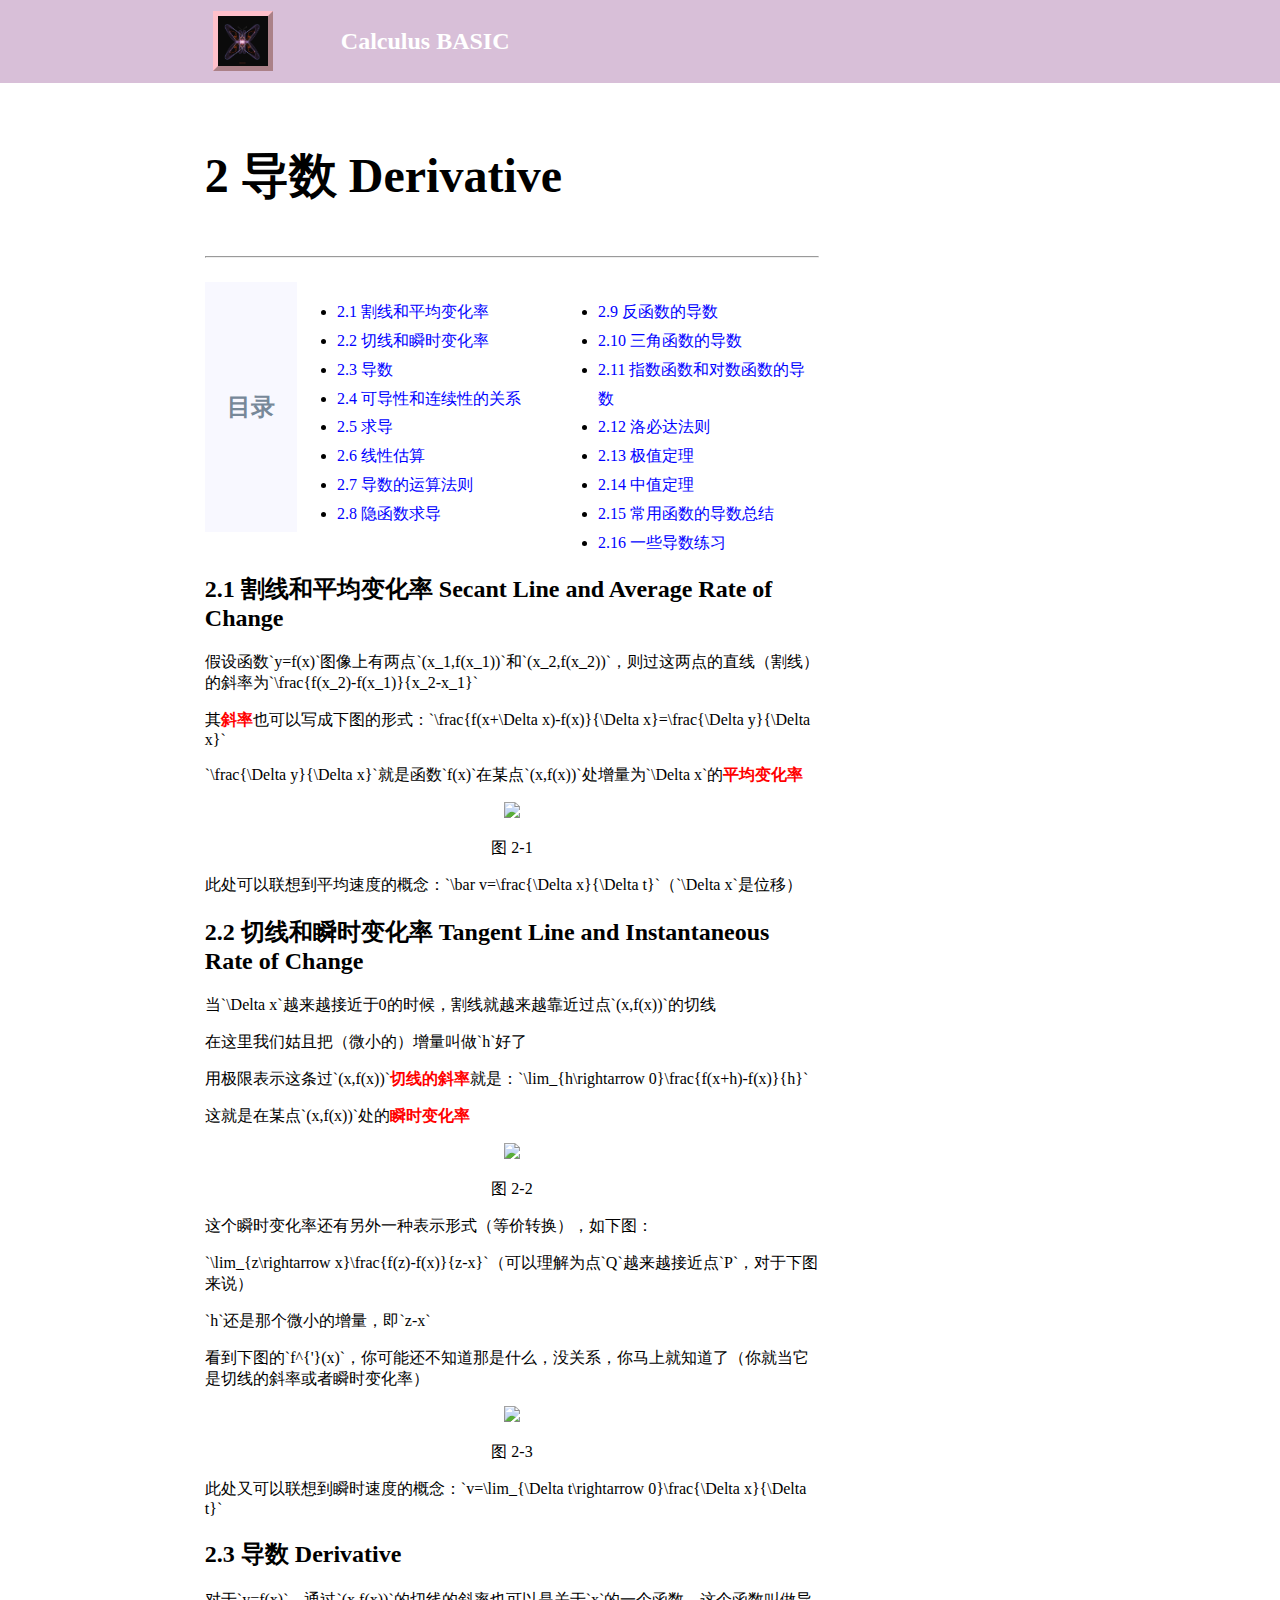
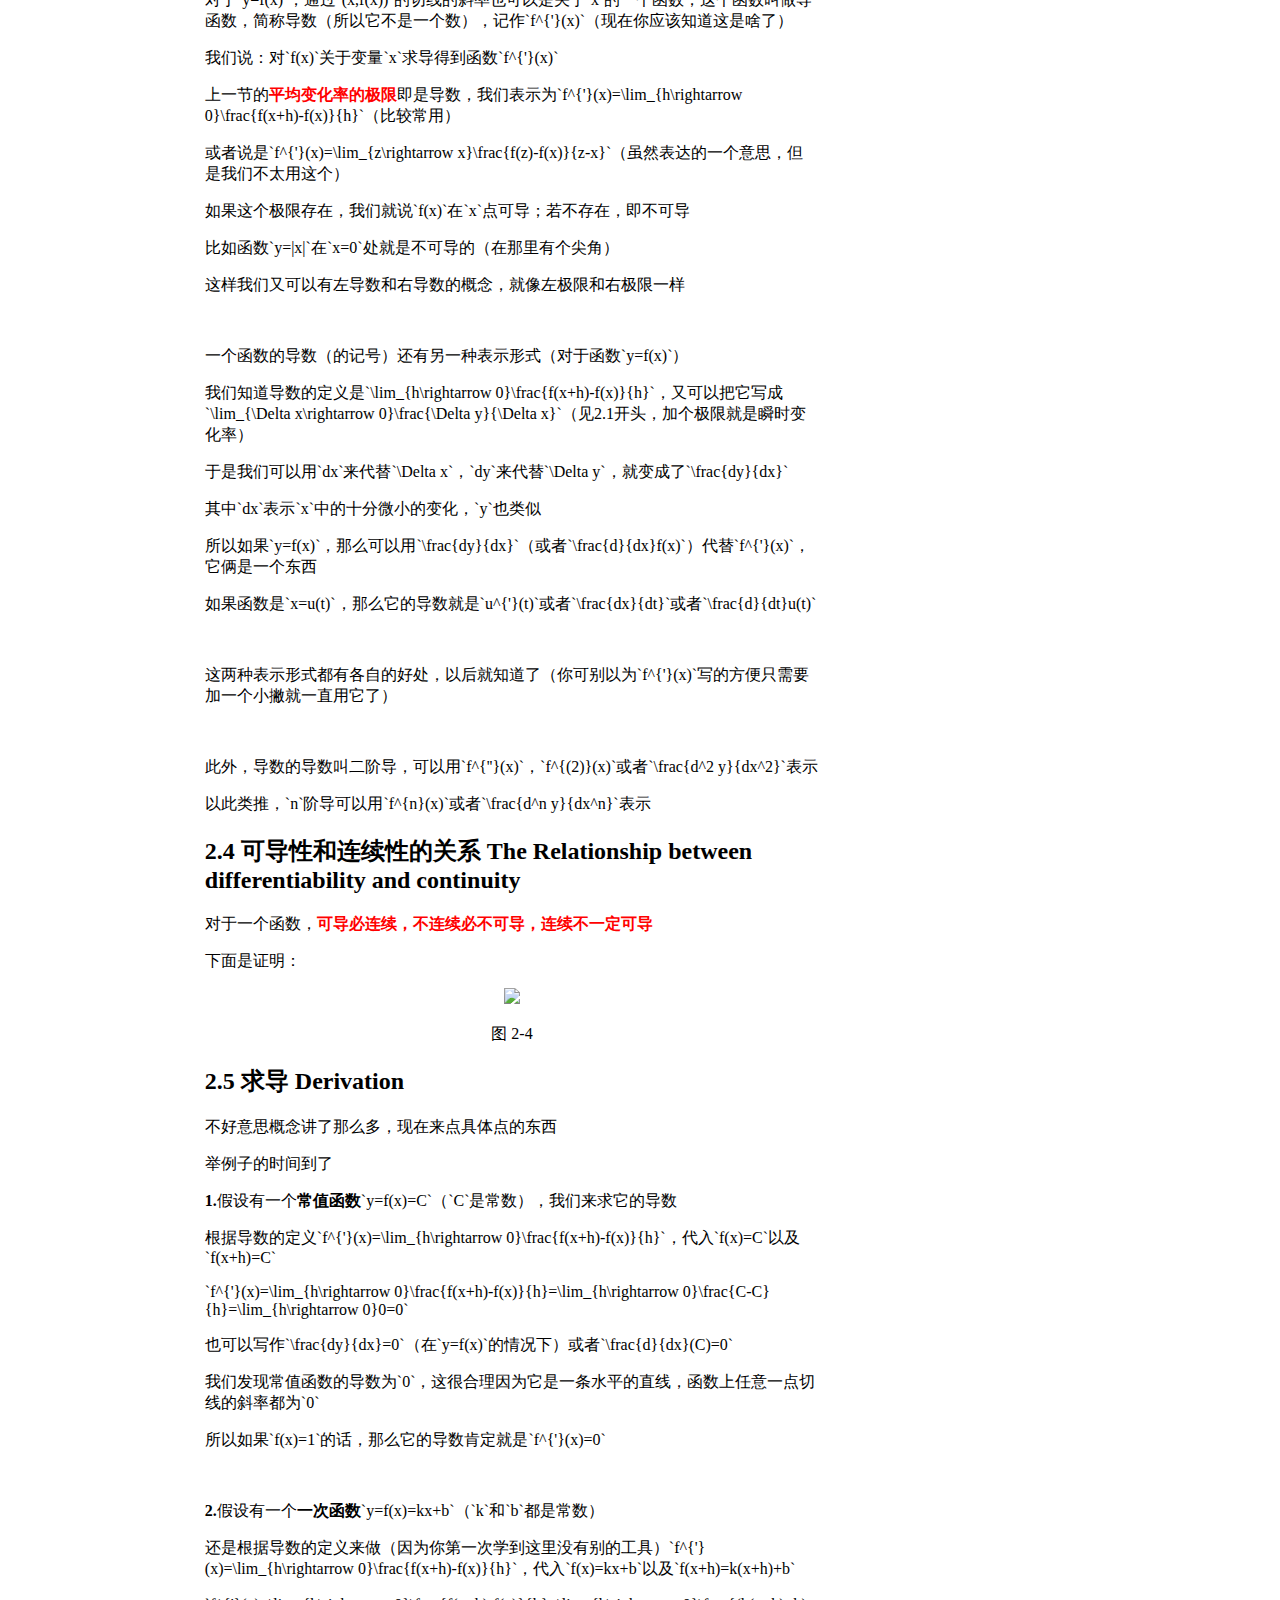
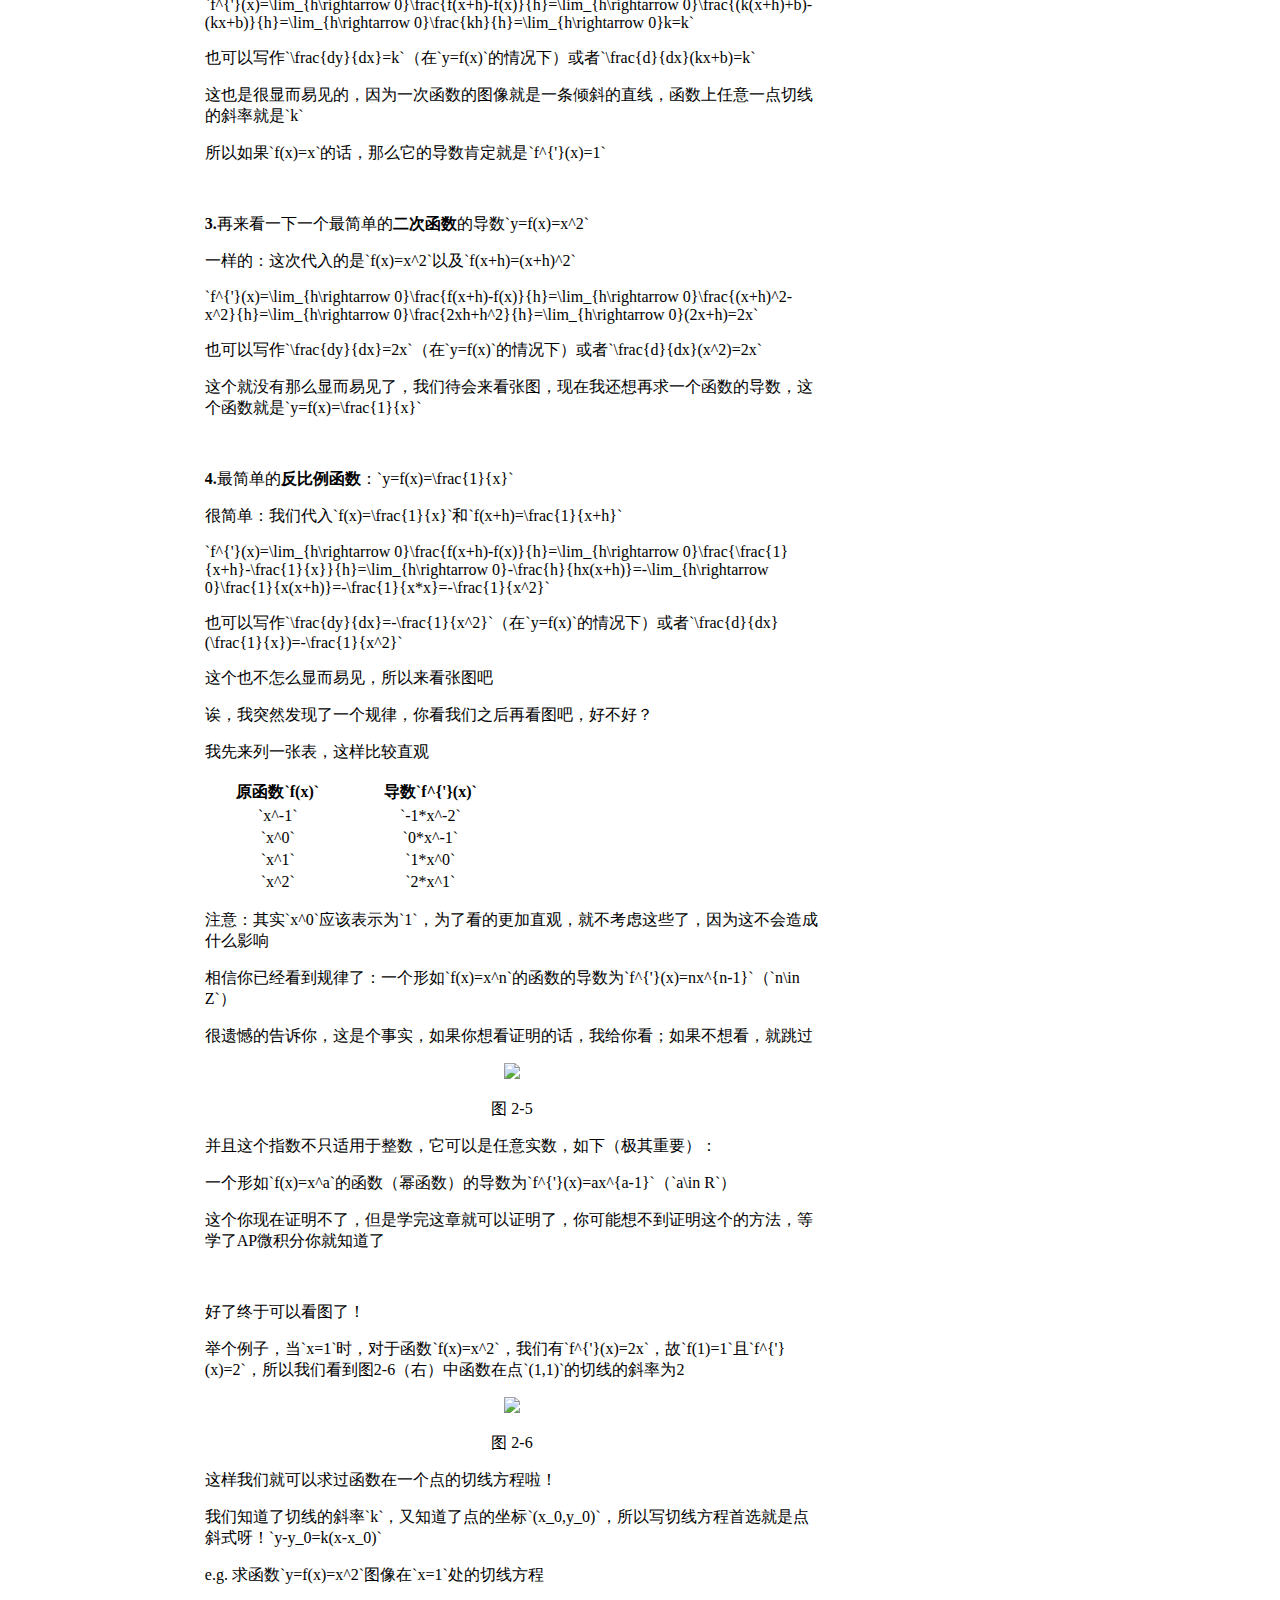
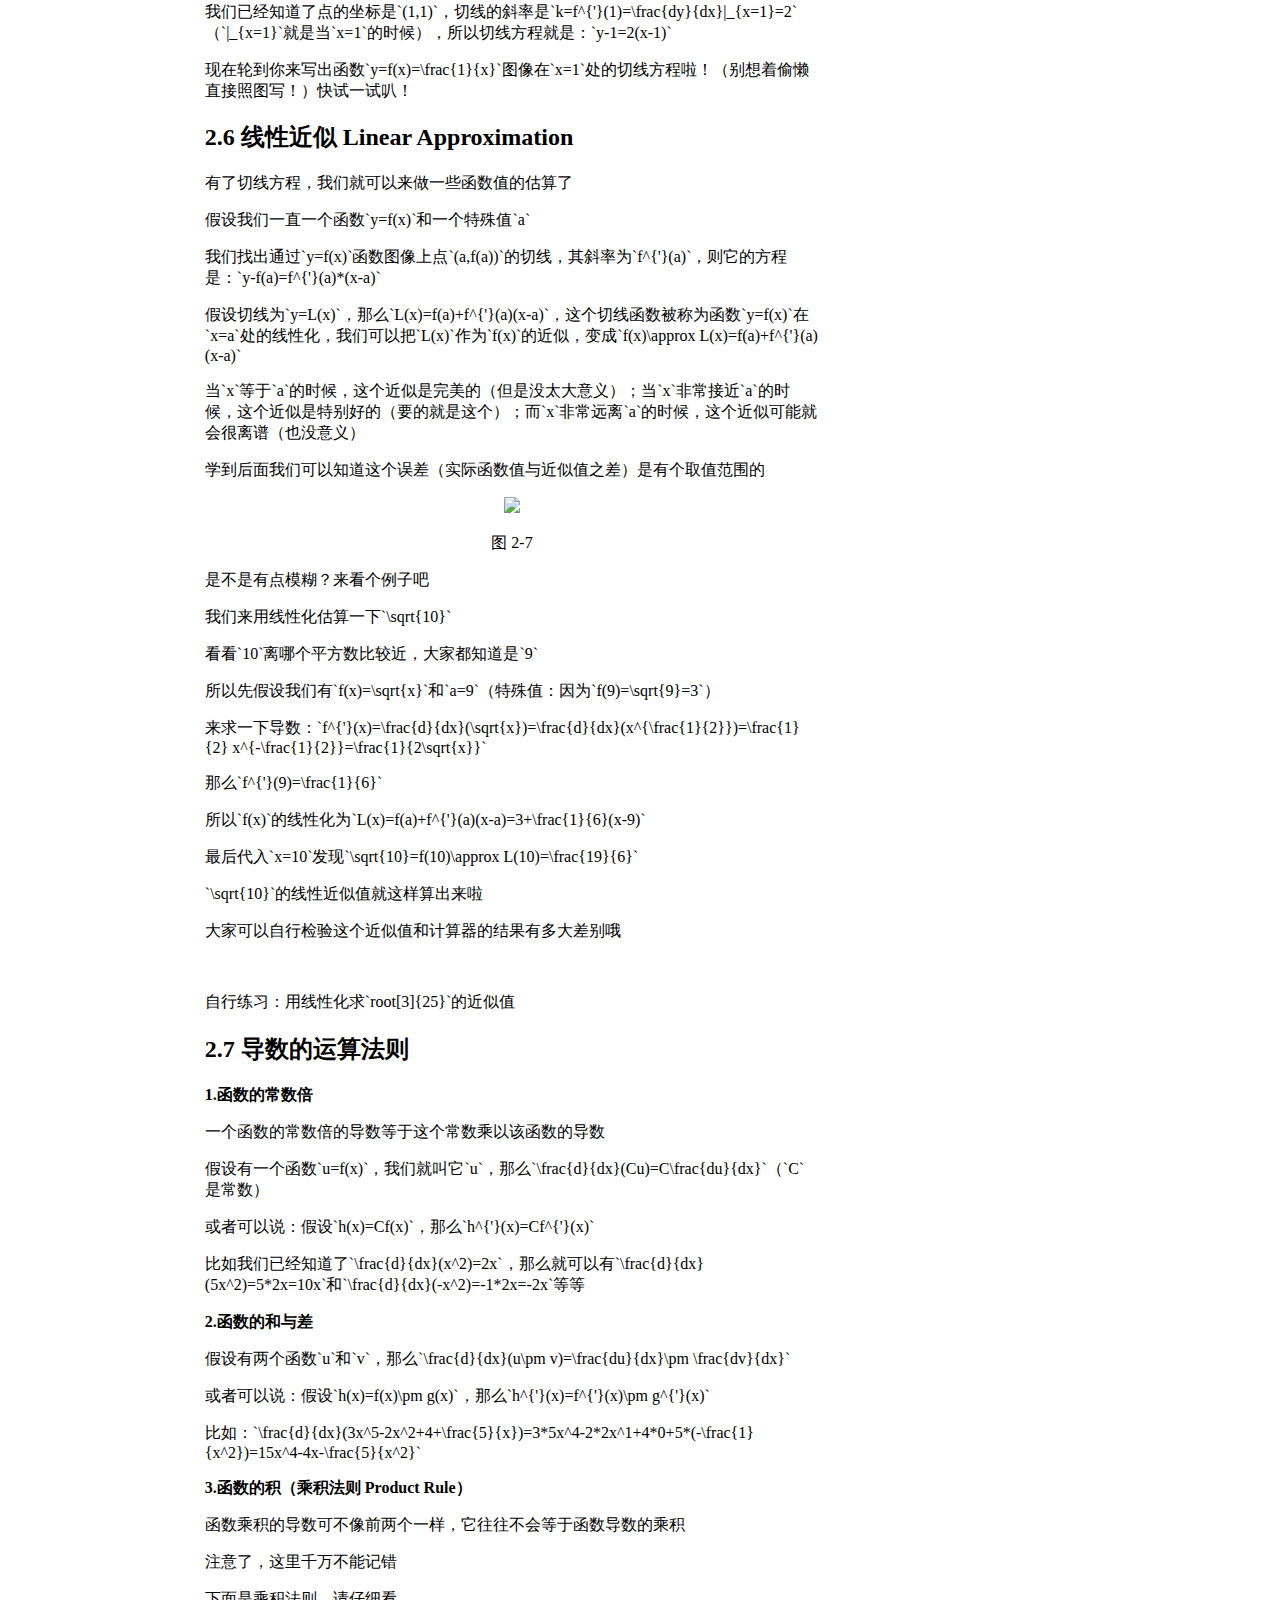
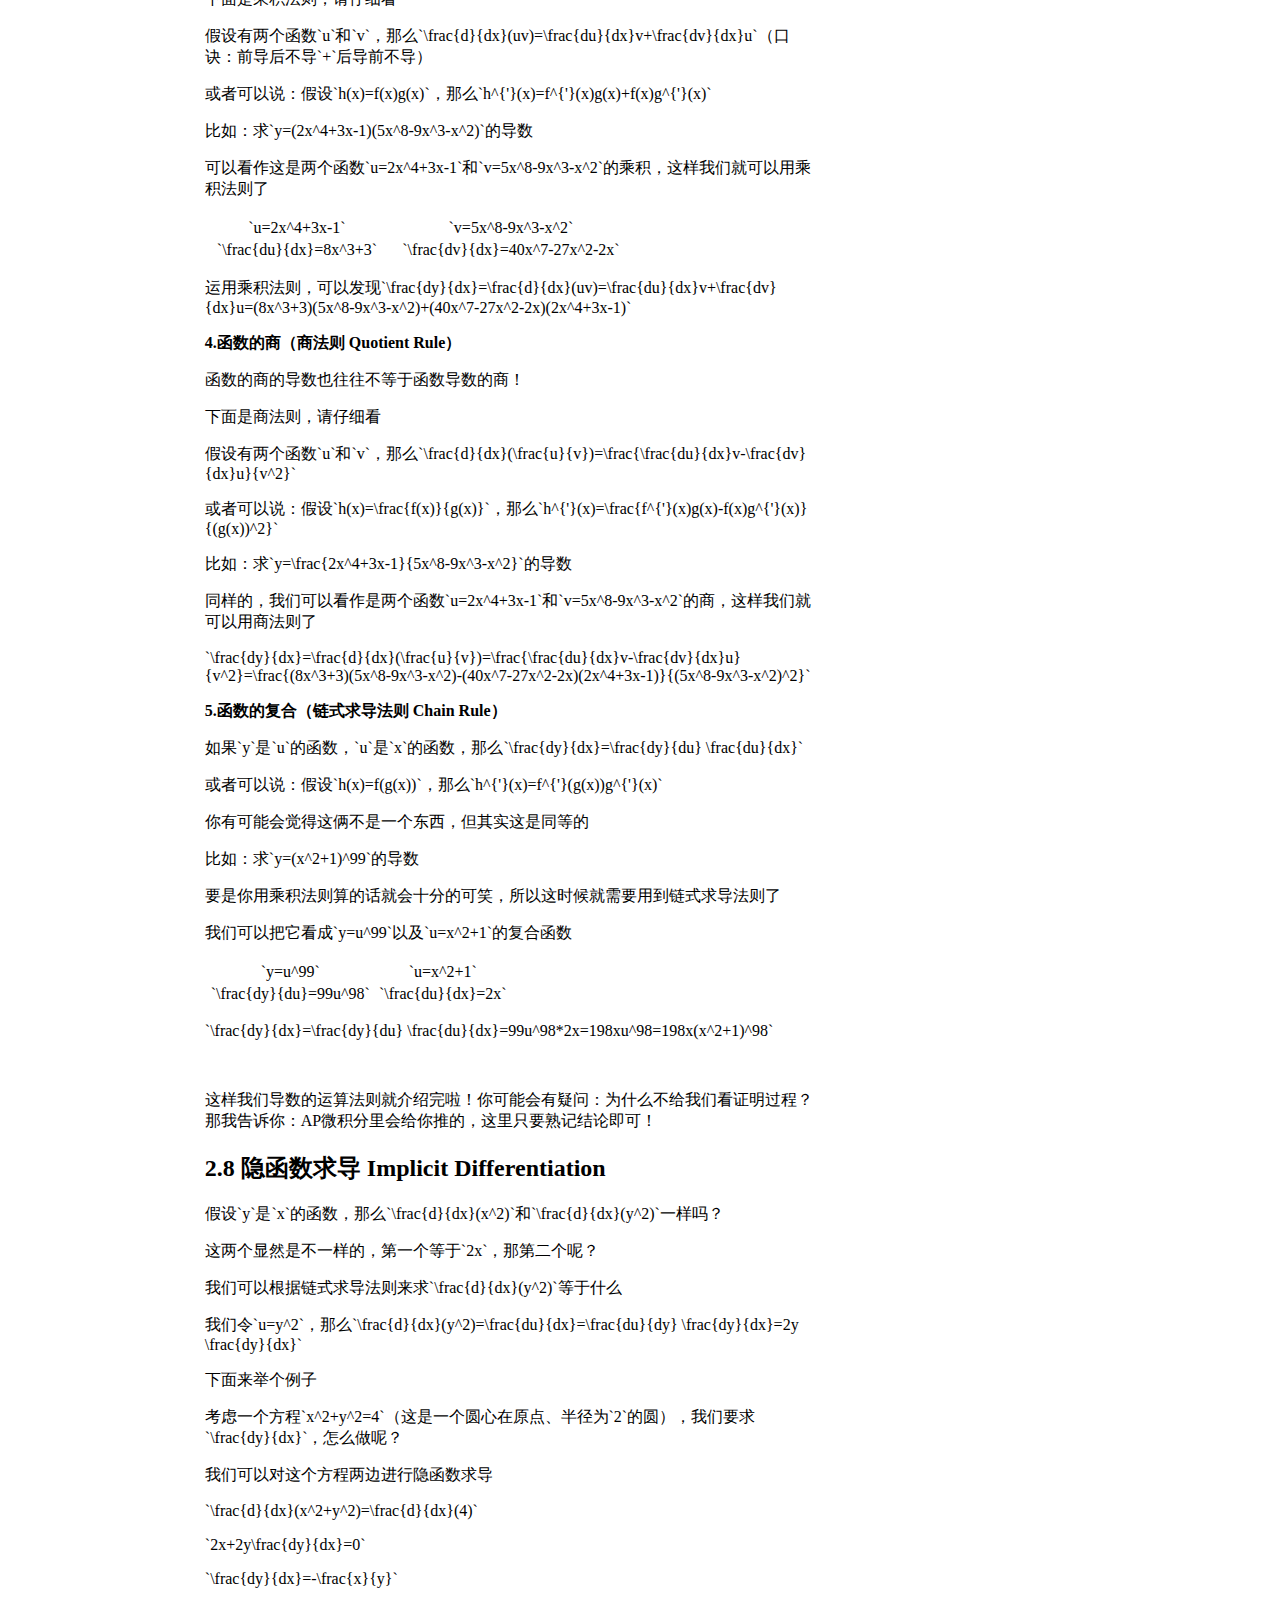
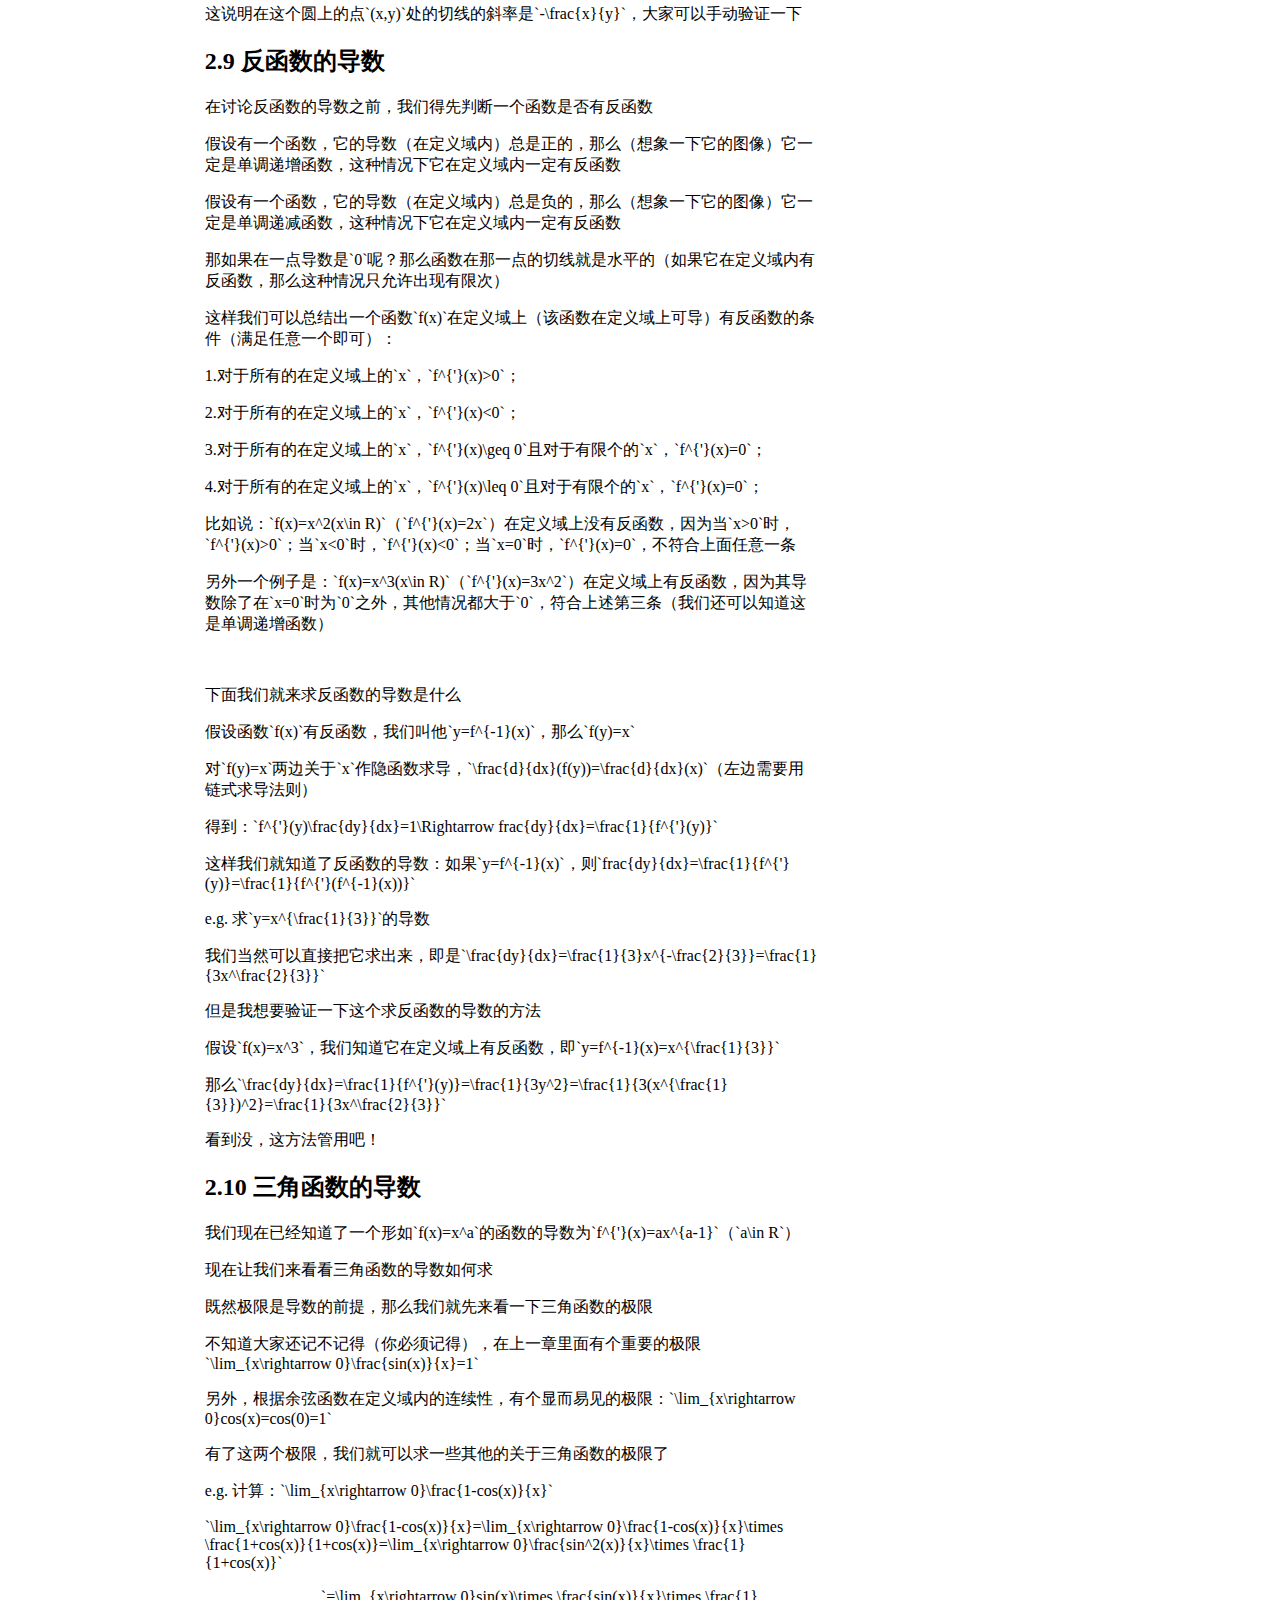
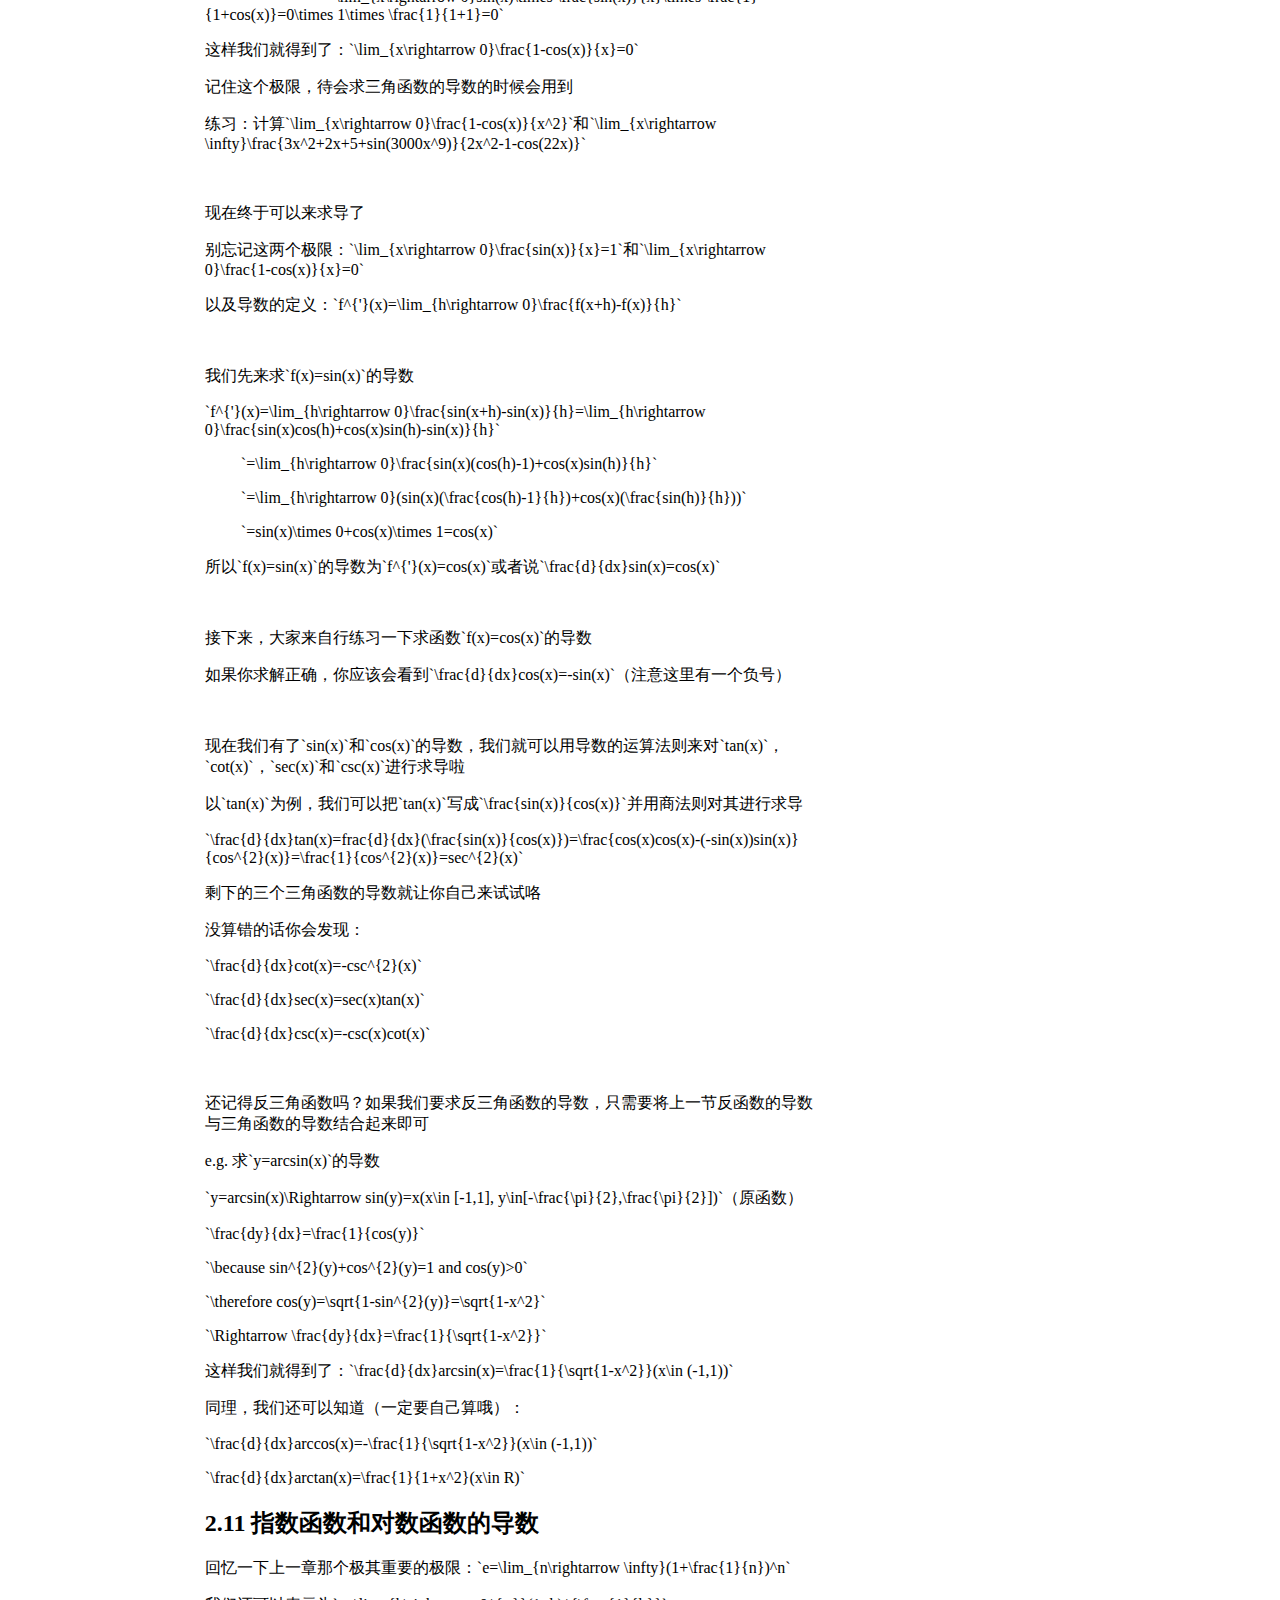
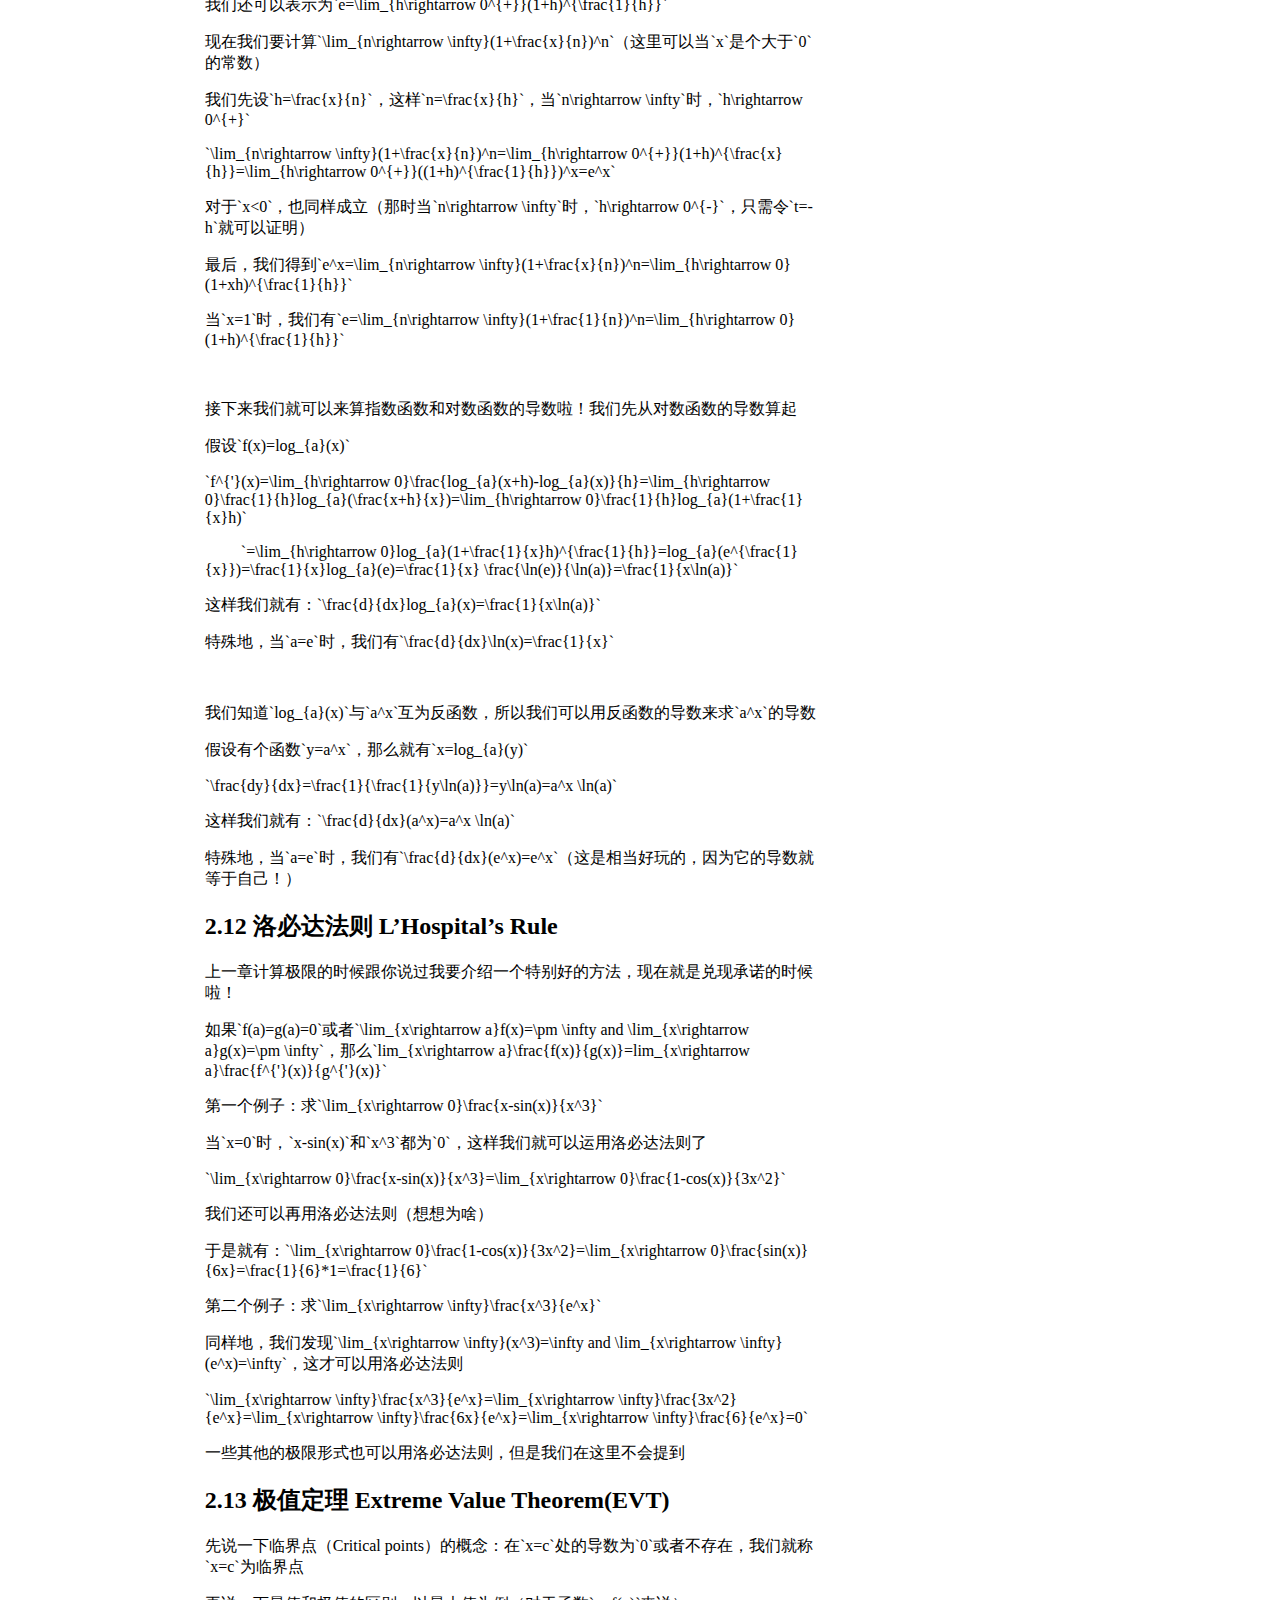
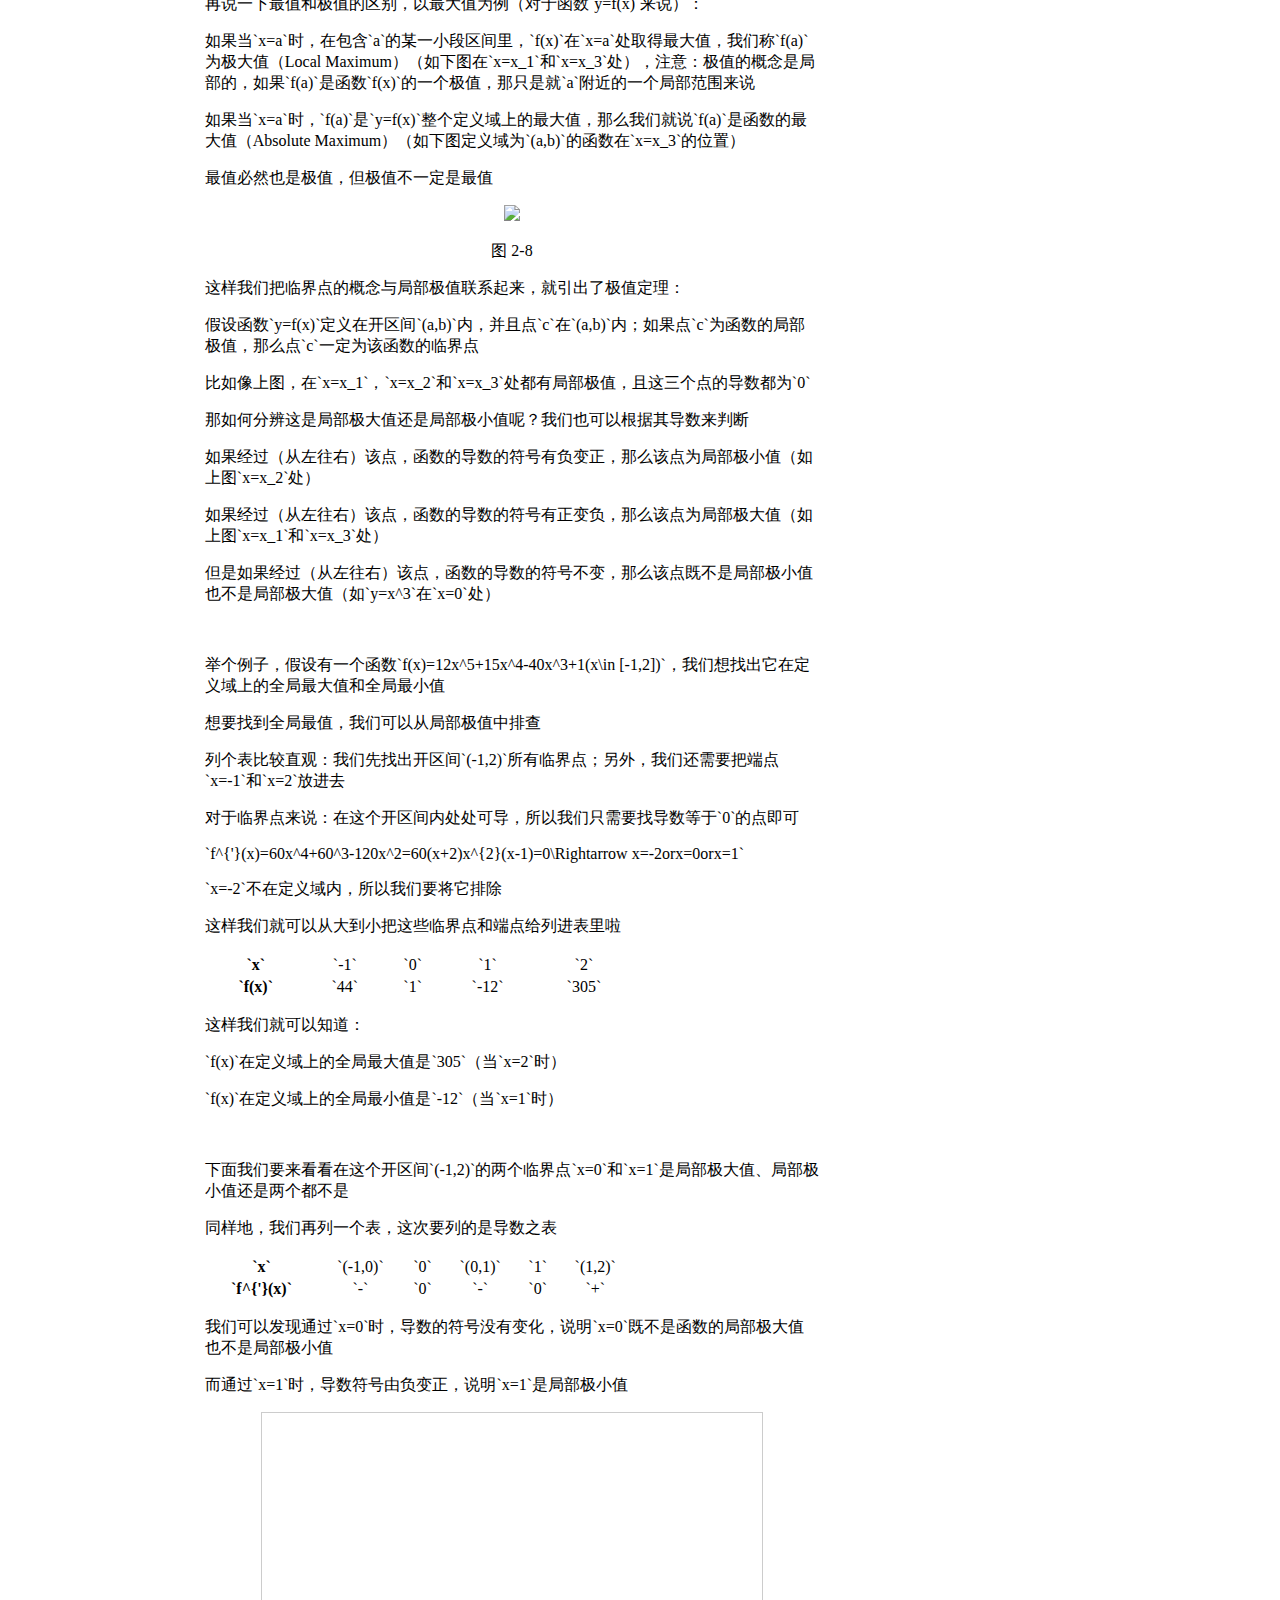
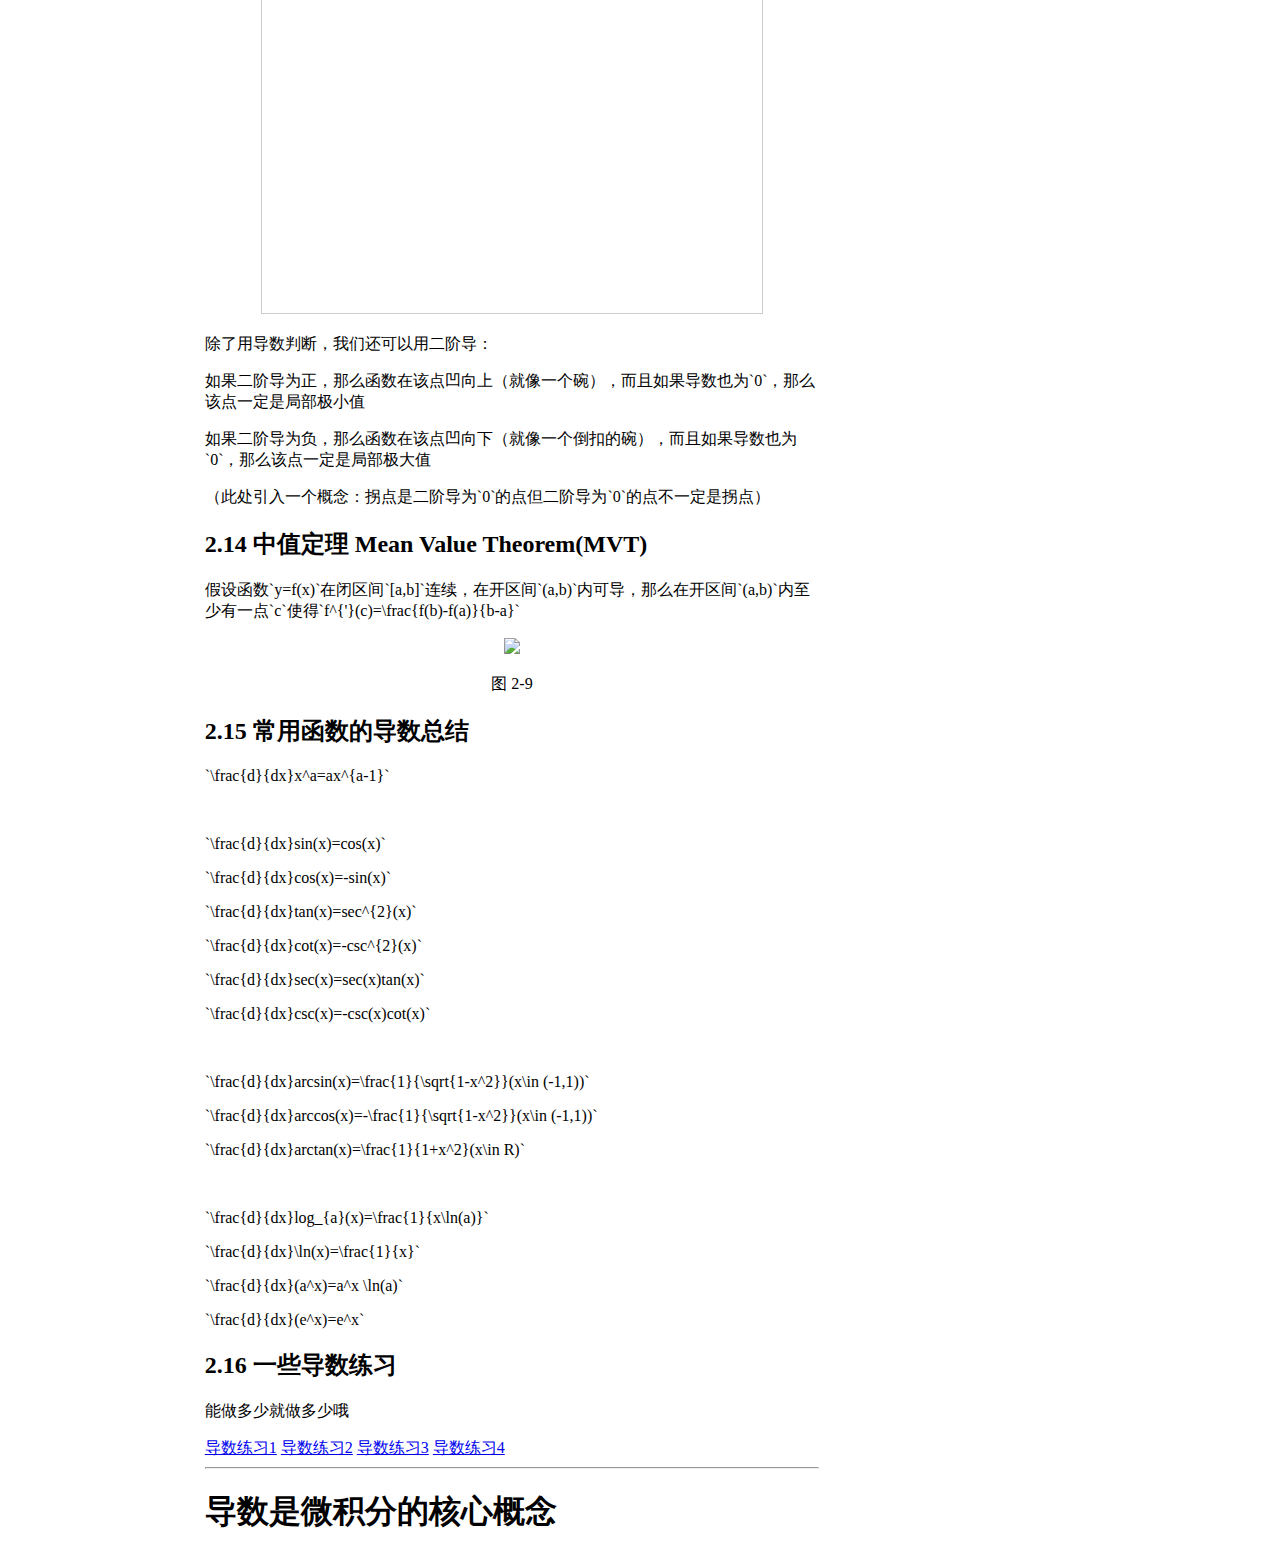
==== commit ce4fb6f2: "update" ====
--- a/Derivative.html
+++ b/Derivative.html
@@ -46,32 +46,28 @@
         }
         .catalog {
         width: 100%;
-        height: 300px;
+        height: auto;
         margin-left: auto;
         margin-right: auto;
         }
         .catalog_left {
         width: 15%;
-        height: 300px;
+        height: auto;
         float: left;
         background-color: #F8F8FF;
         color: #778899;
         text-align: center;
-        line-height: 225px;
+        line-height: 210px;
         }
         .catalog_right {
-        width: 75%;
-        height: 300px;
+        width: 85%;
+        height: auto;
         float: left;
         }
         .catalog_right_column {
-        margin-left: 8px;
-        margin-right: 8px;
-        margin-top: 8px;
-        margin-bottom: 8px;
         text-align: left;
-        width: 45%;
-        height: 250px;
+        width: 50%;
+        height: auto;
         float: left;
         }
     </style>
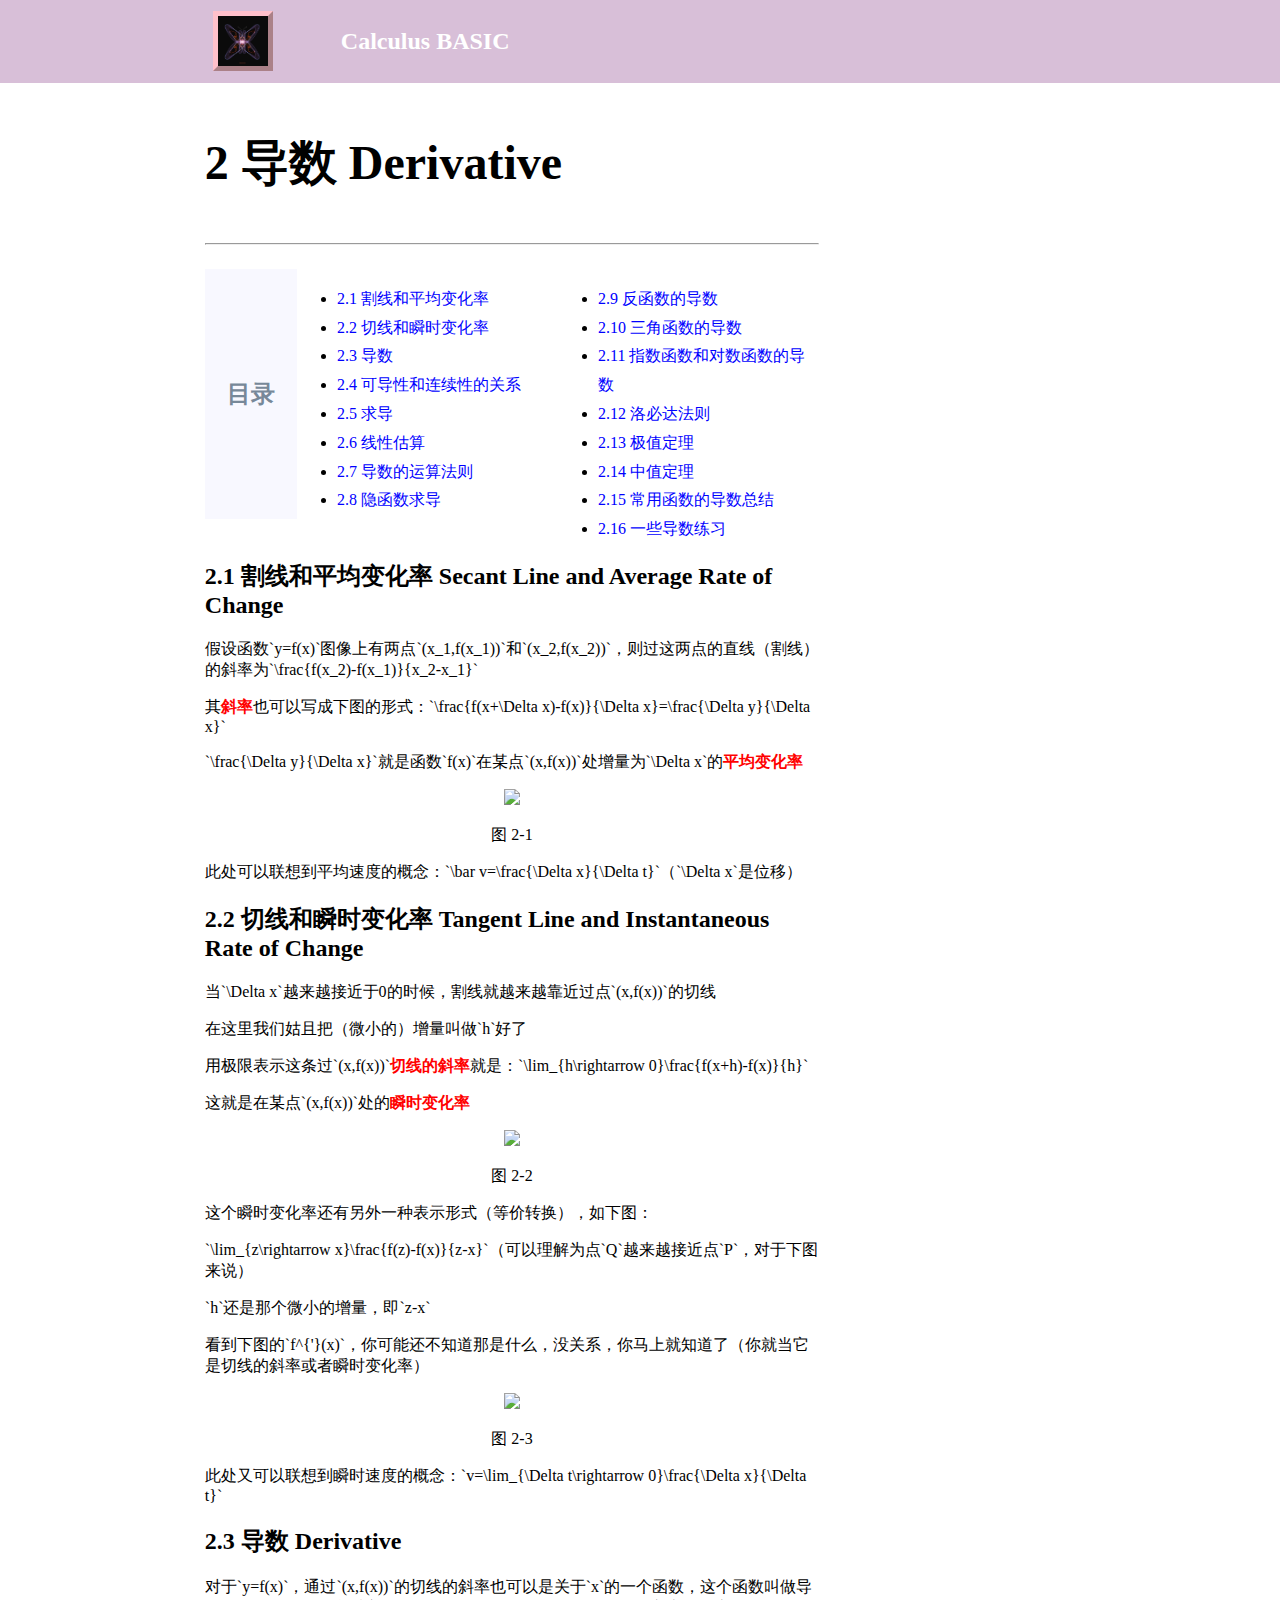
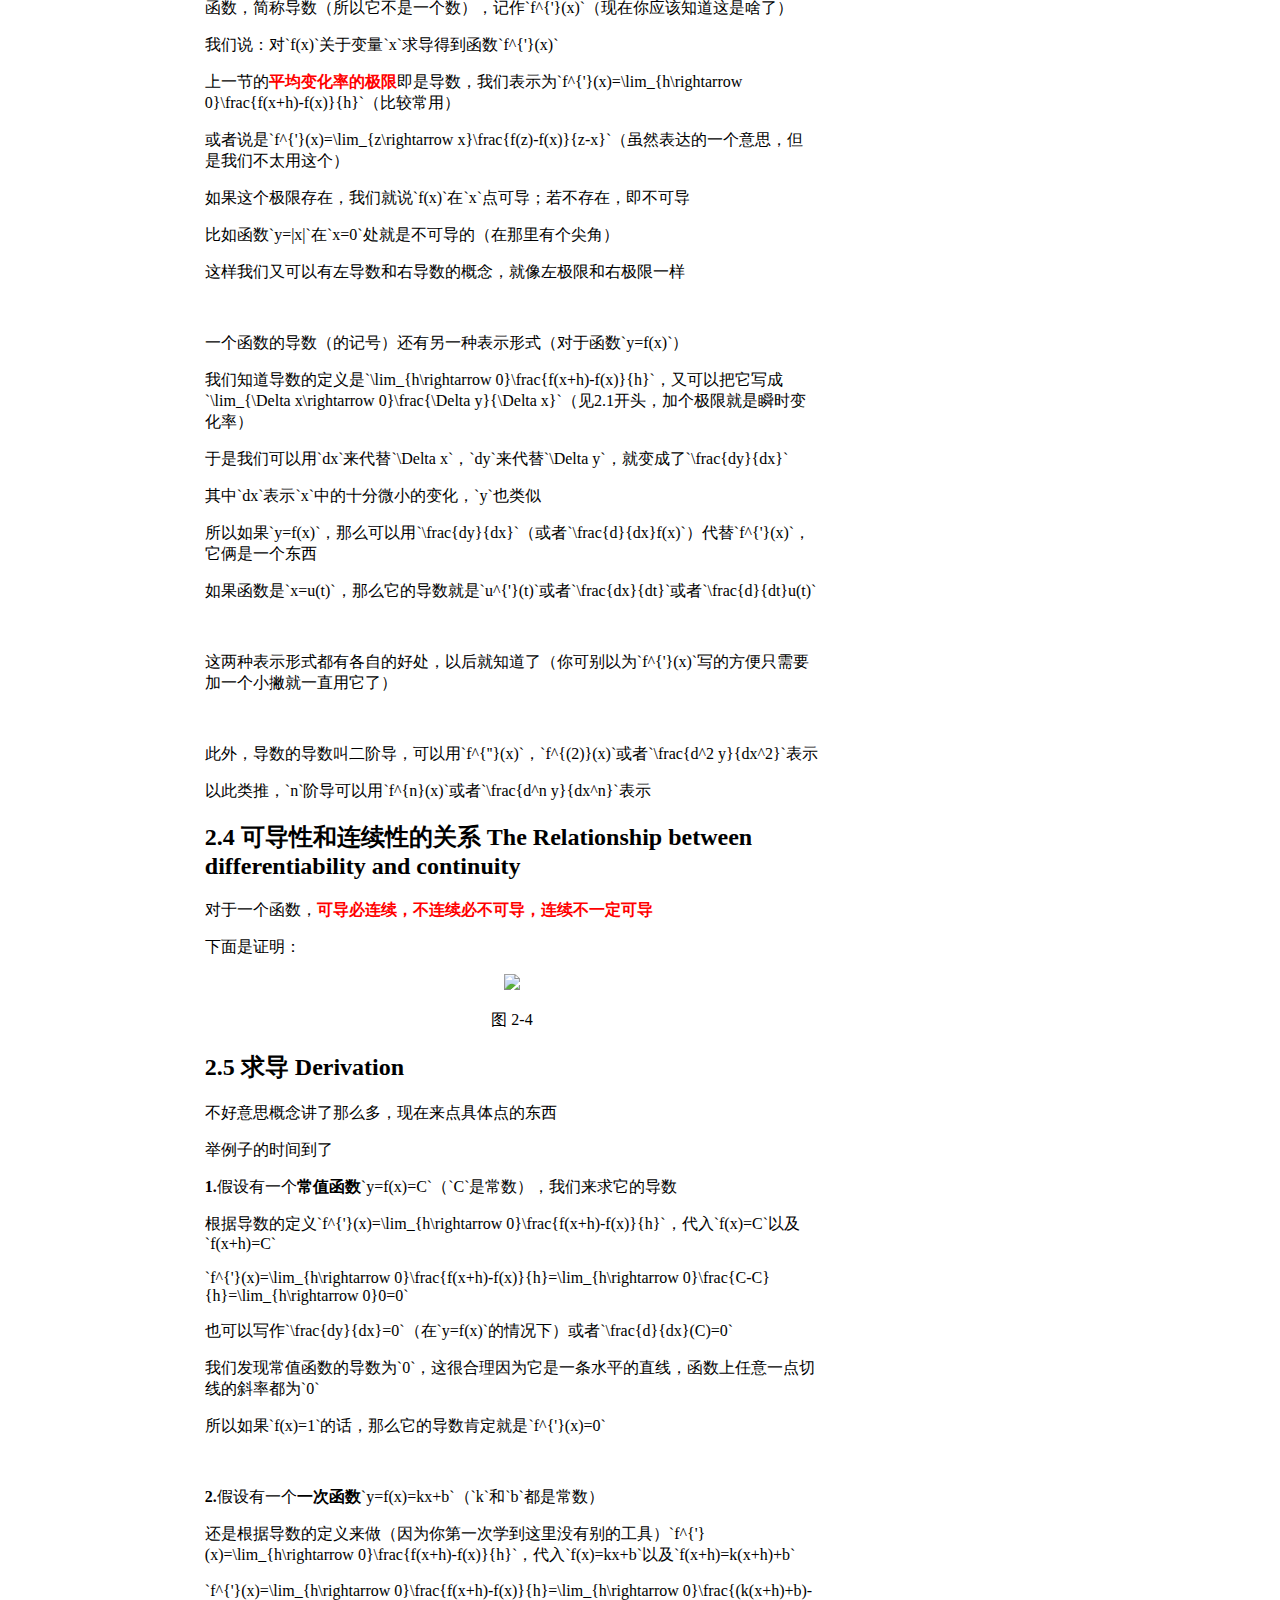
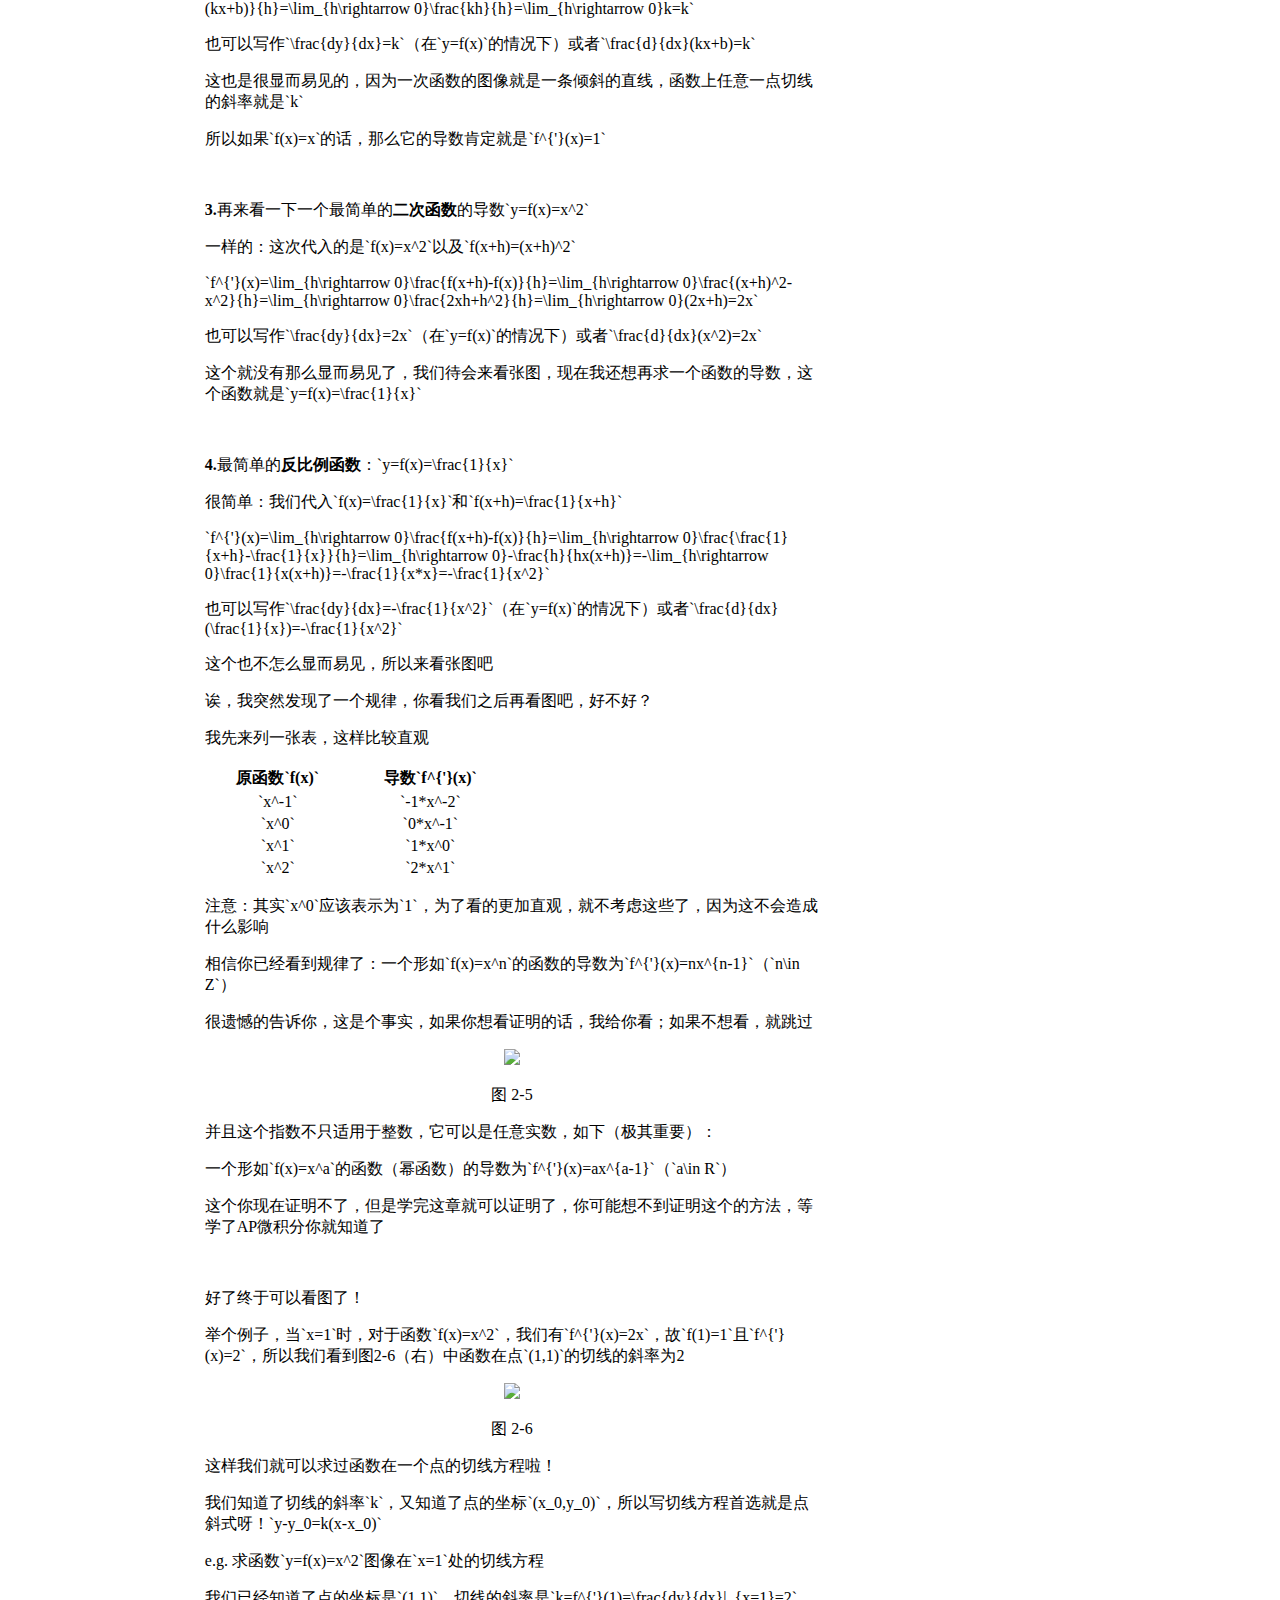
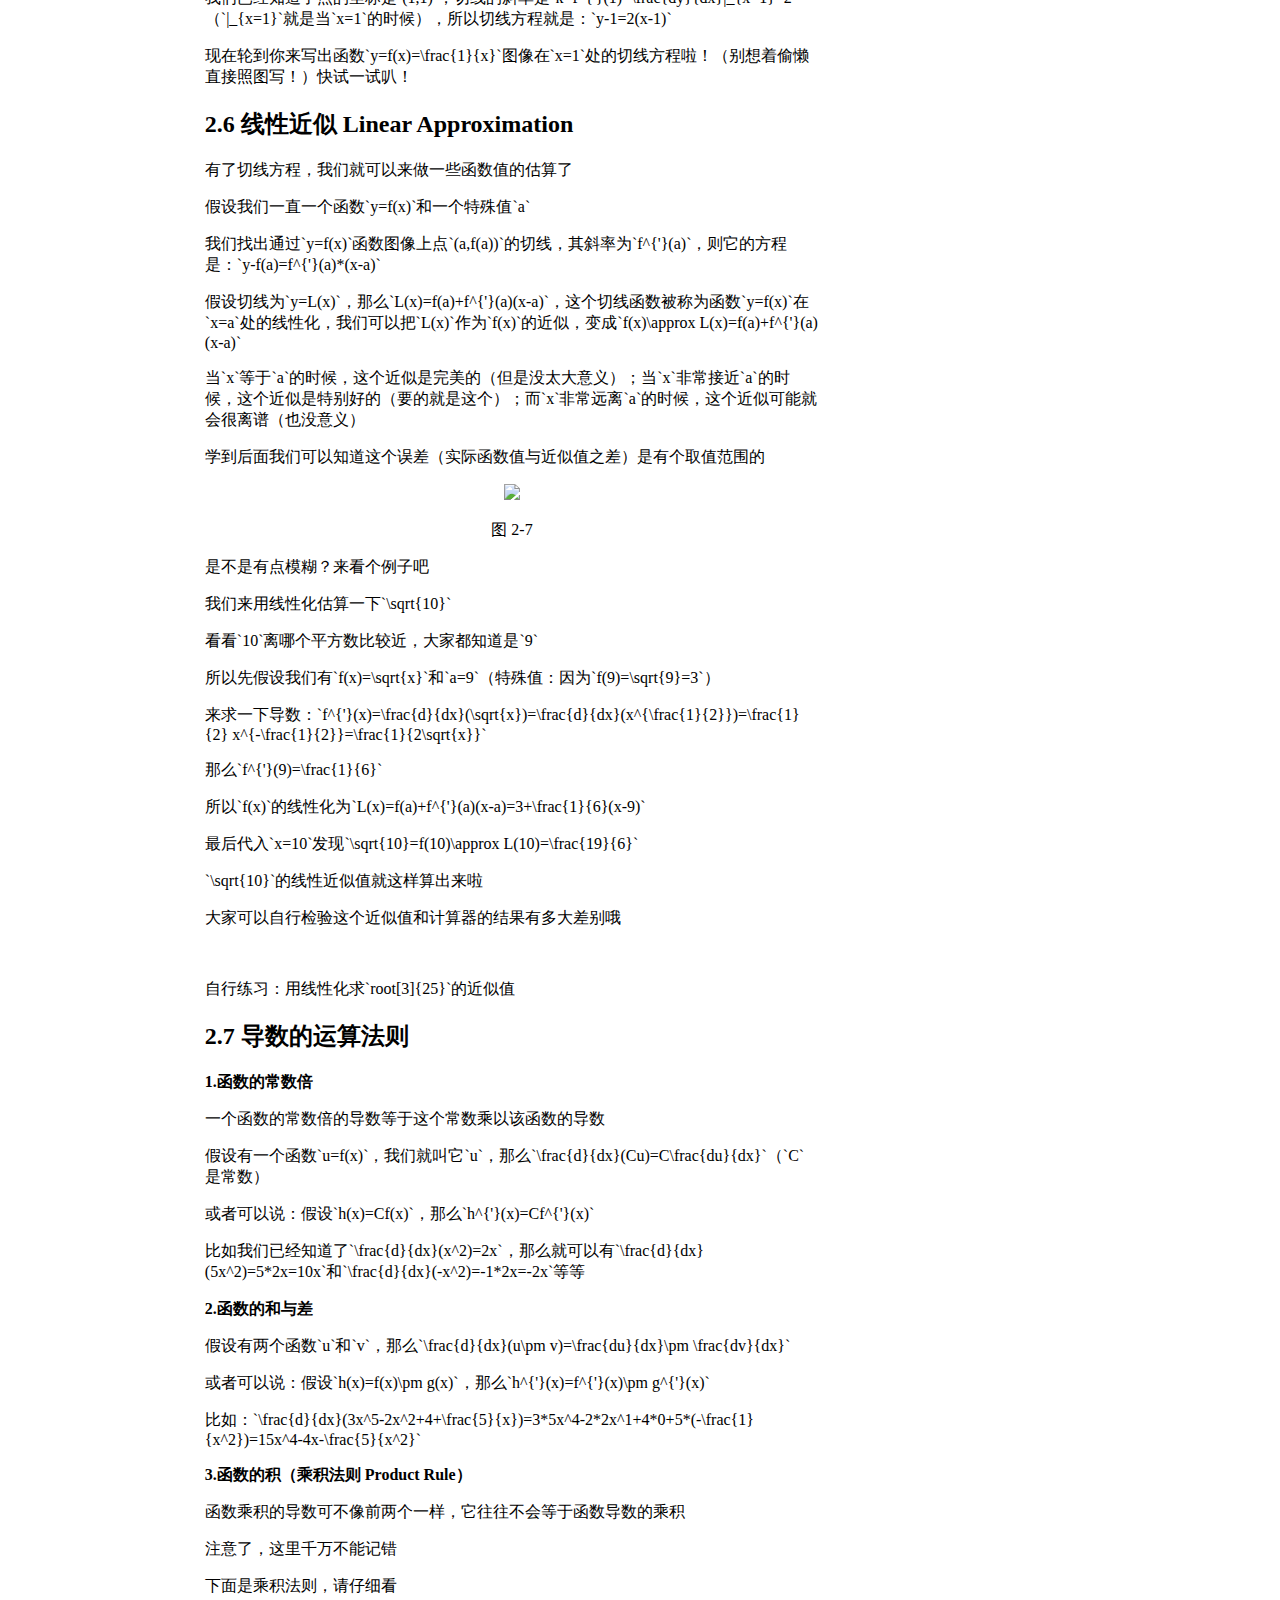
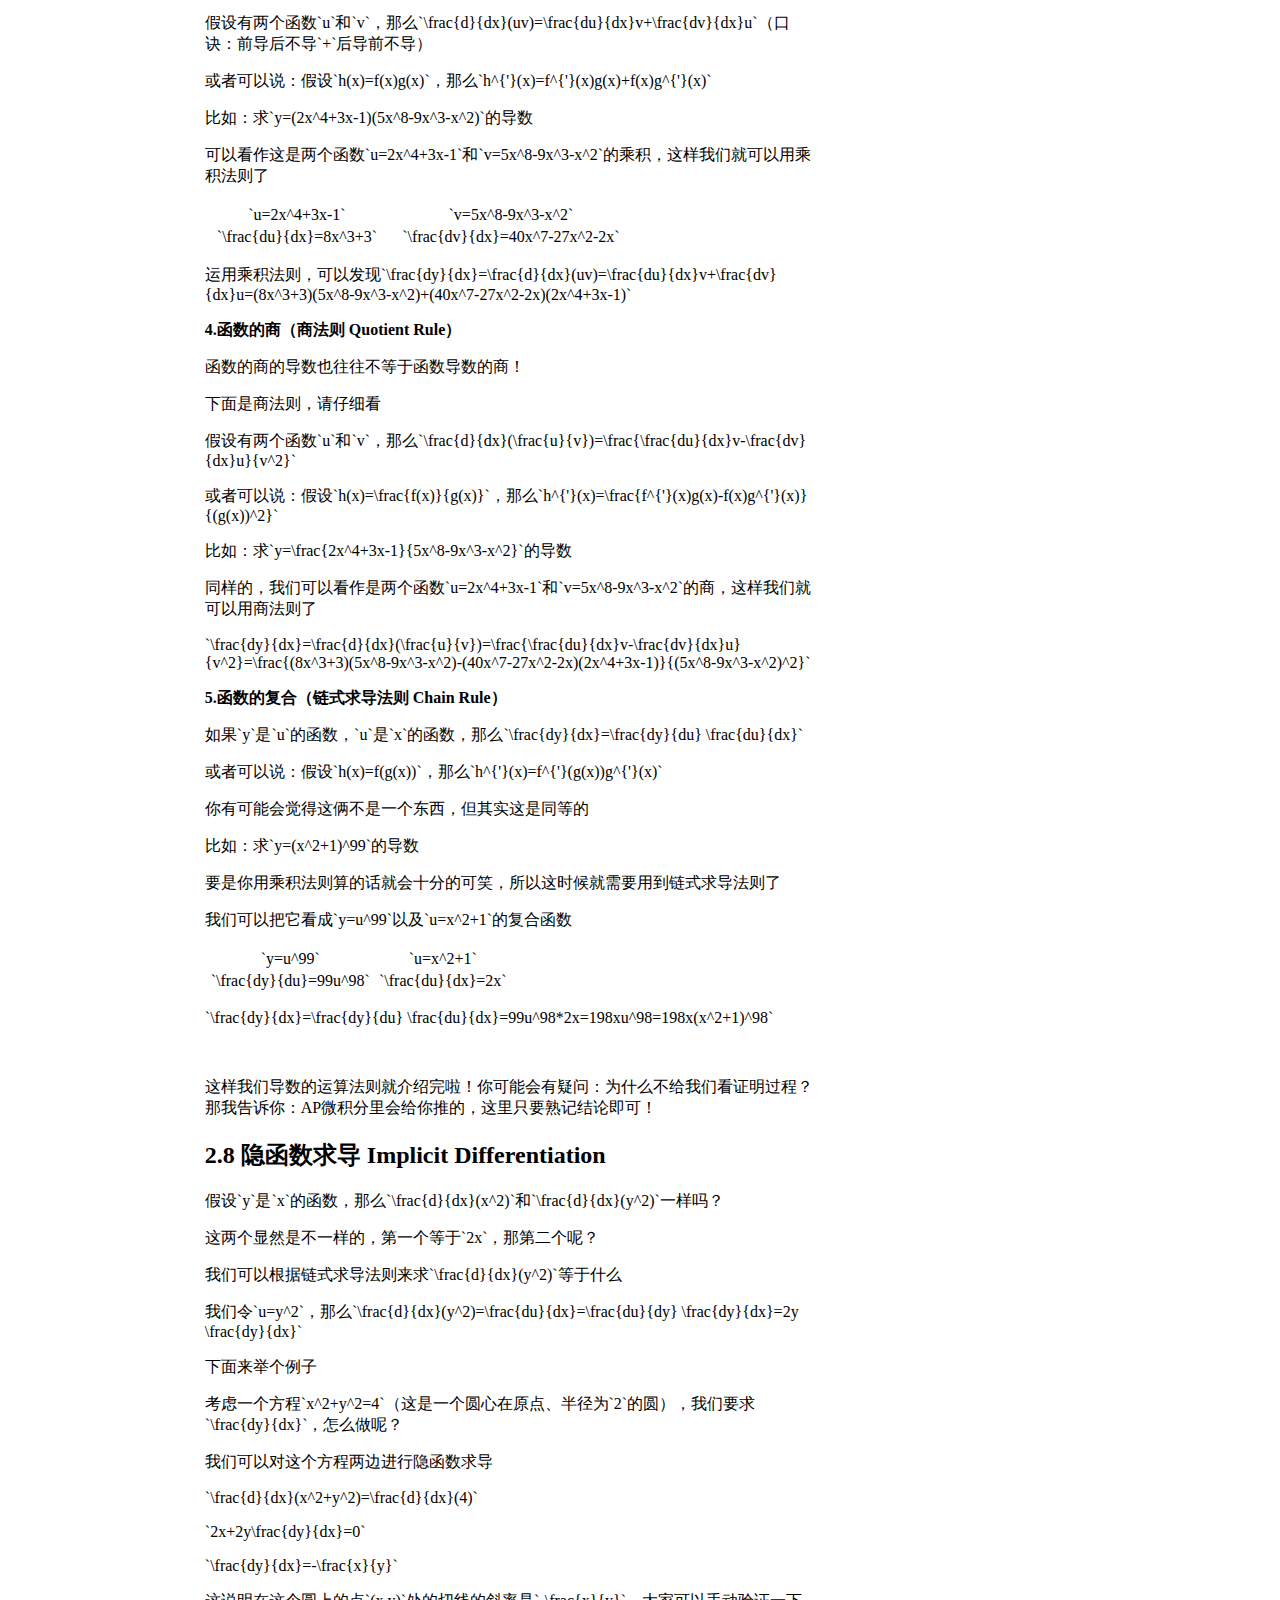
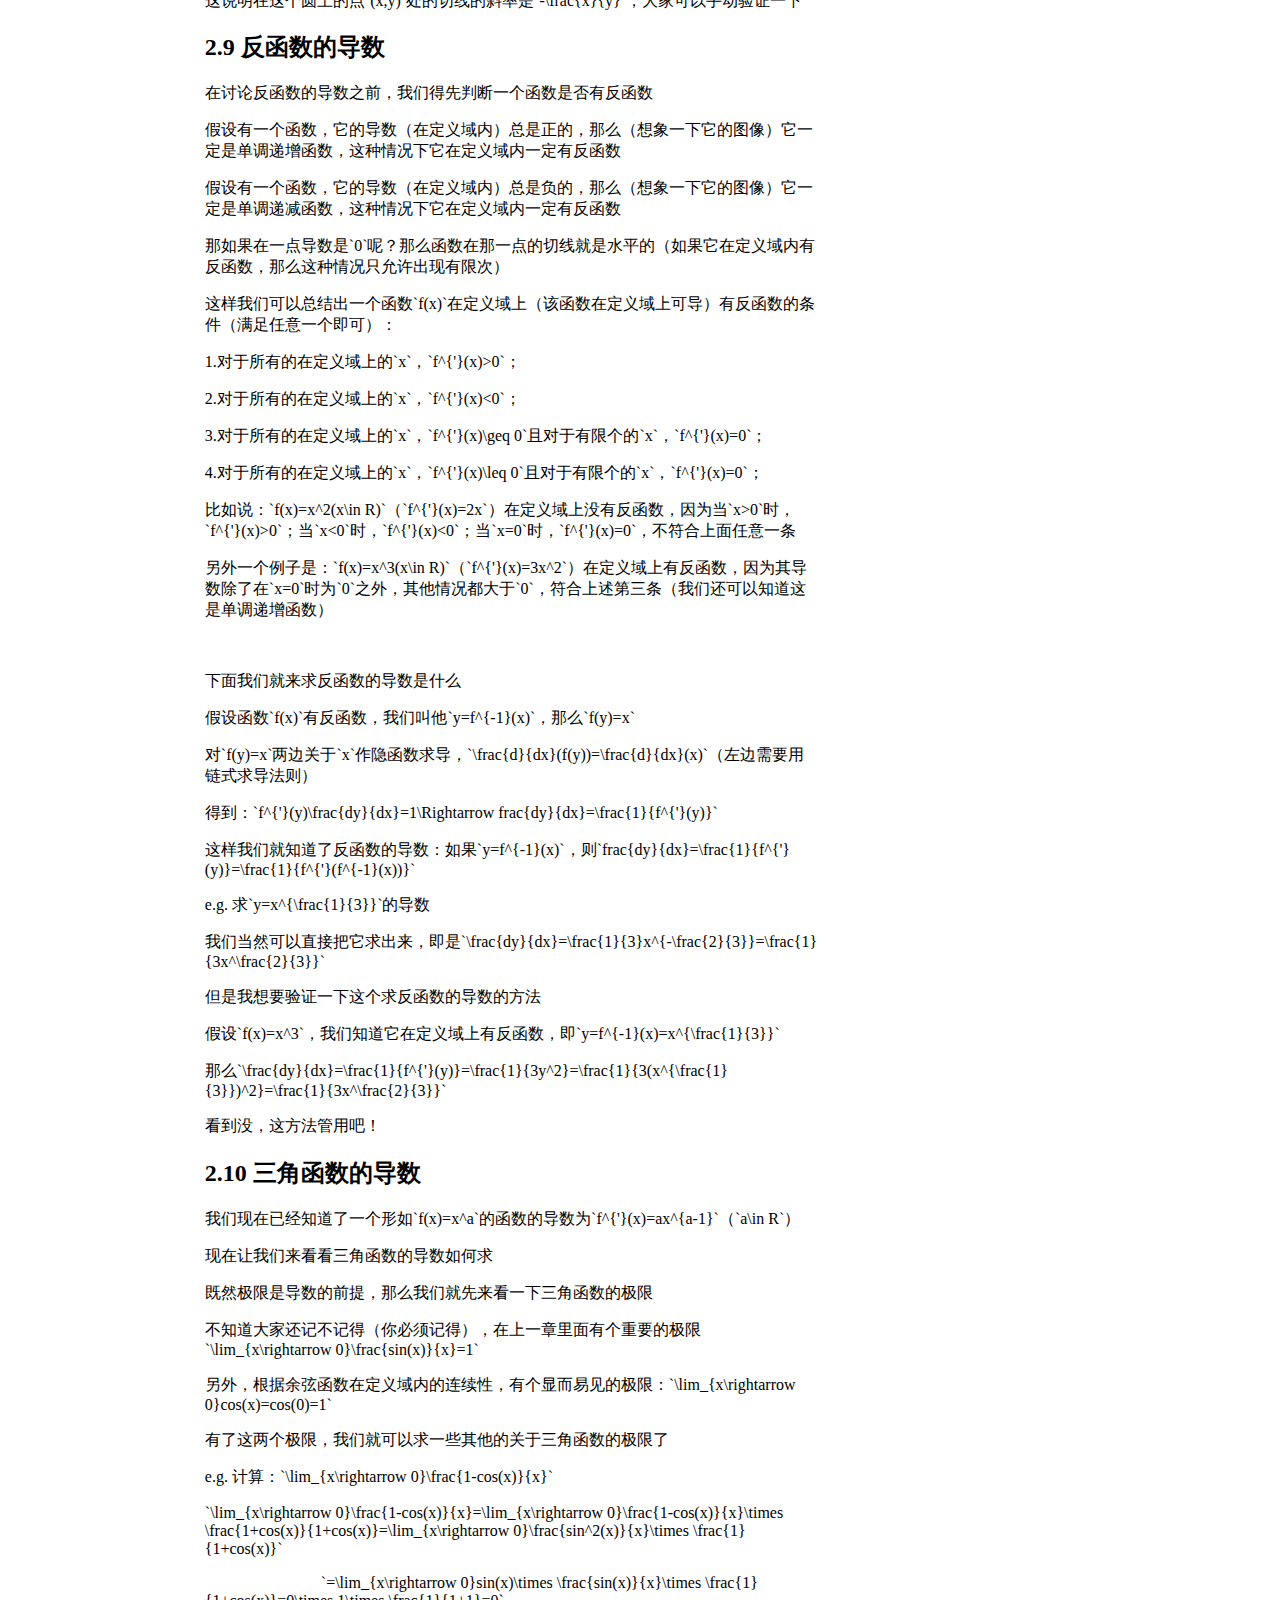
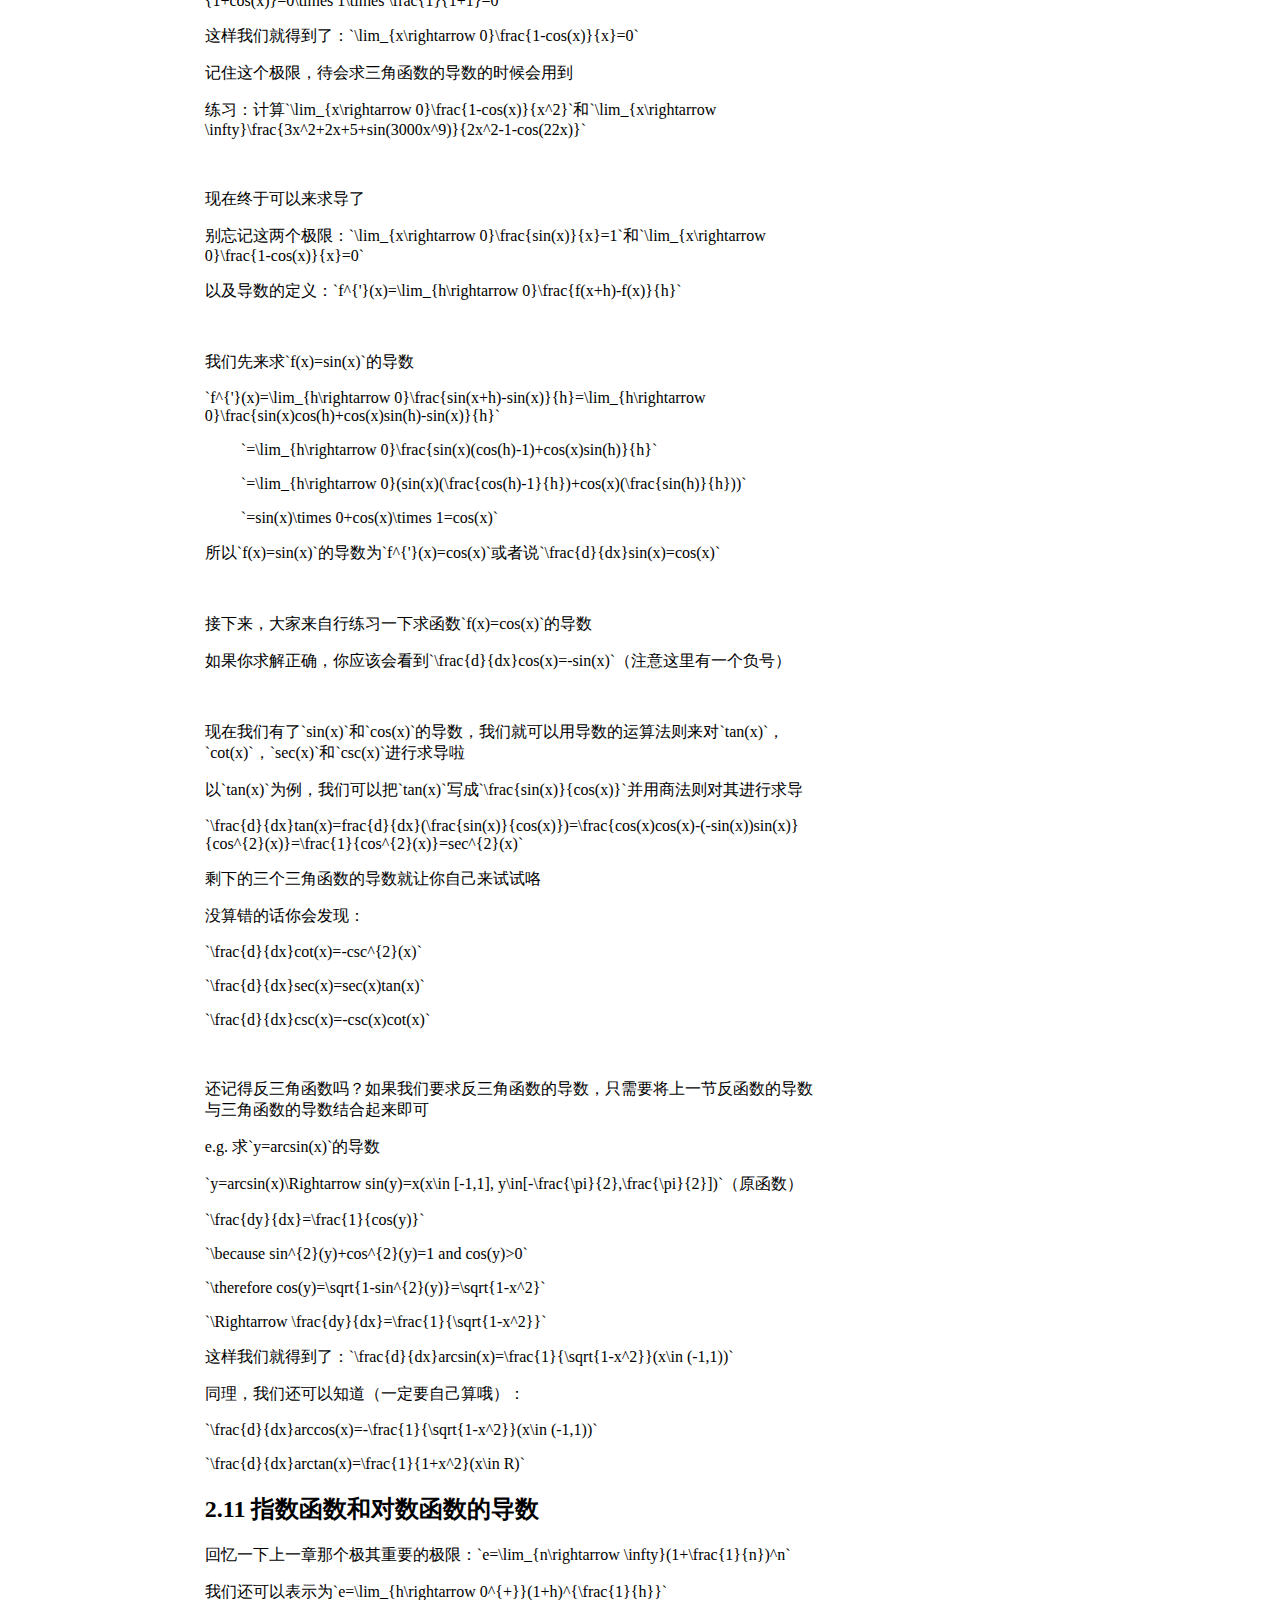
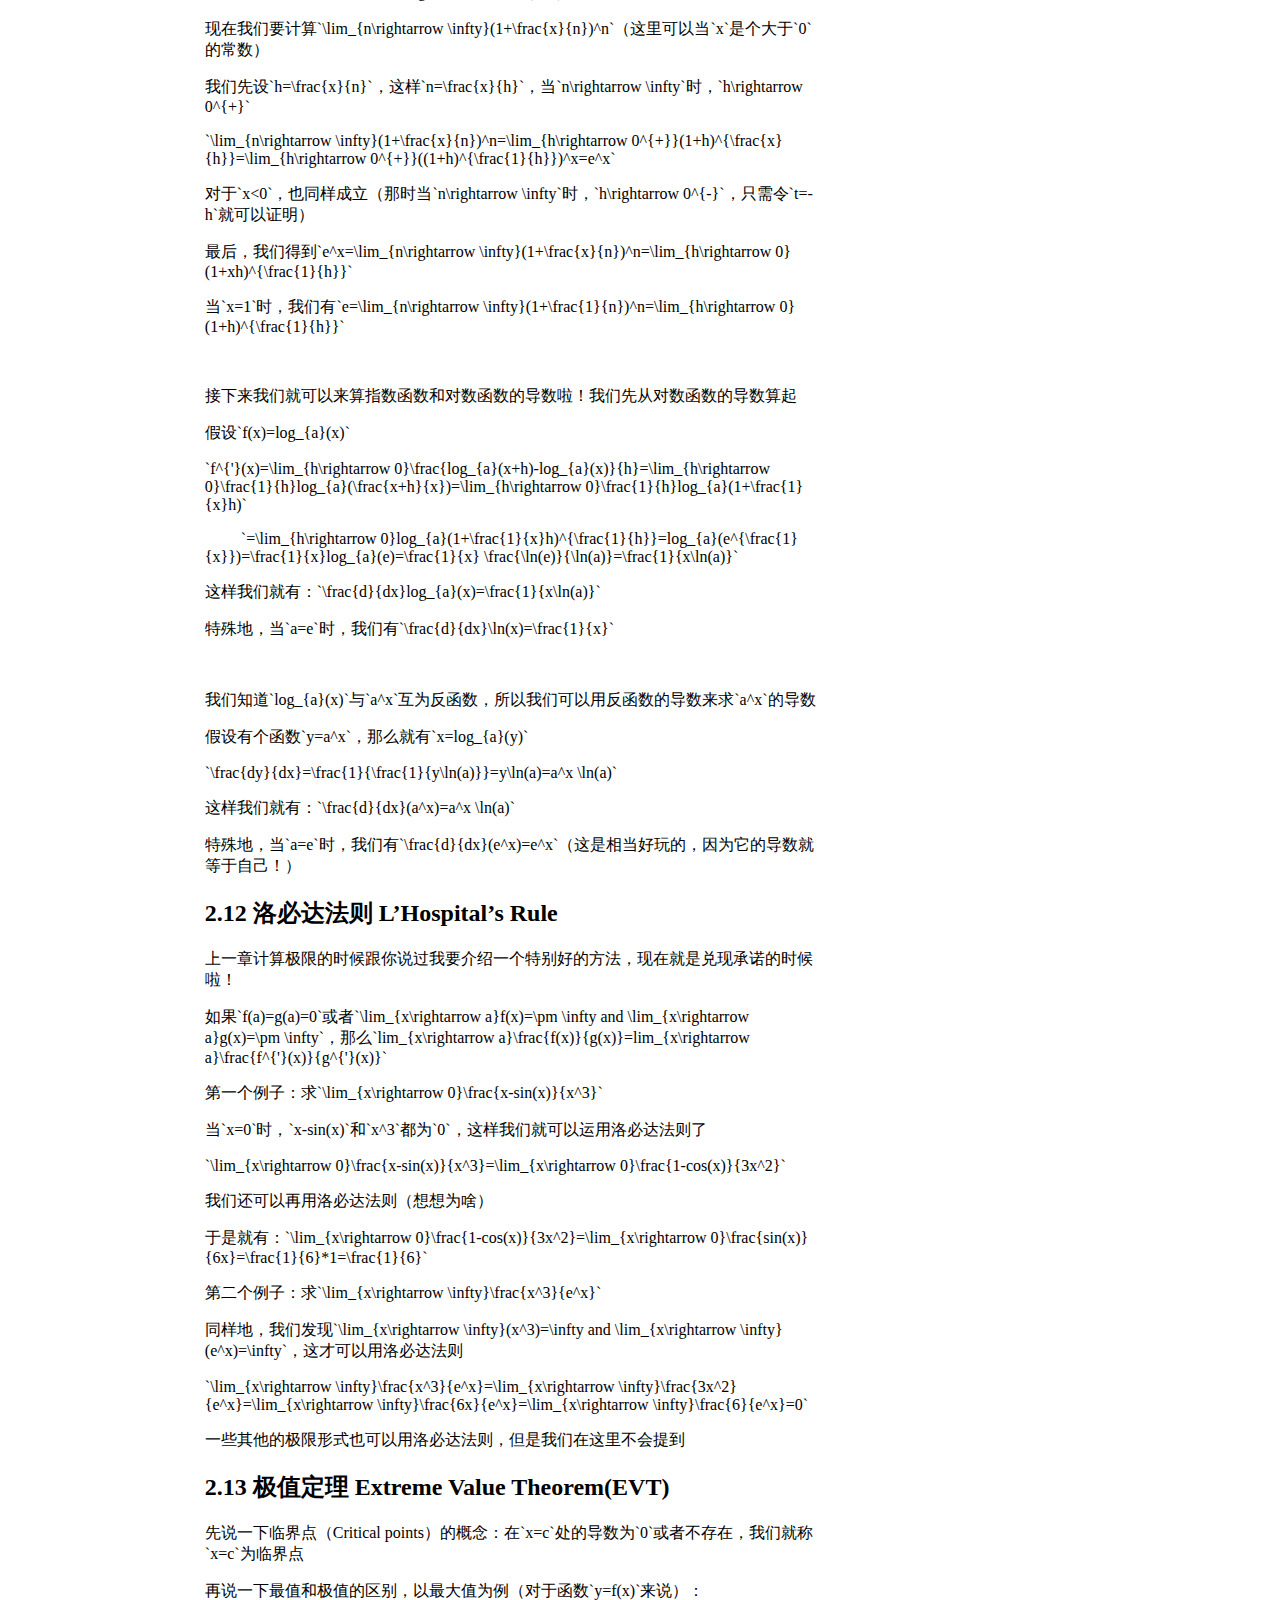
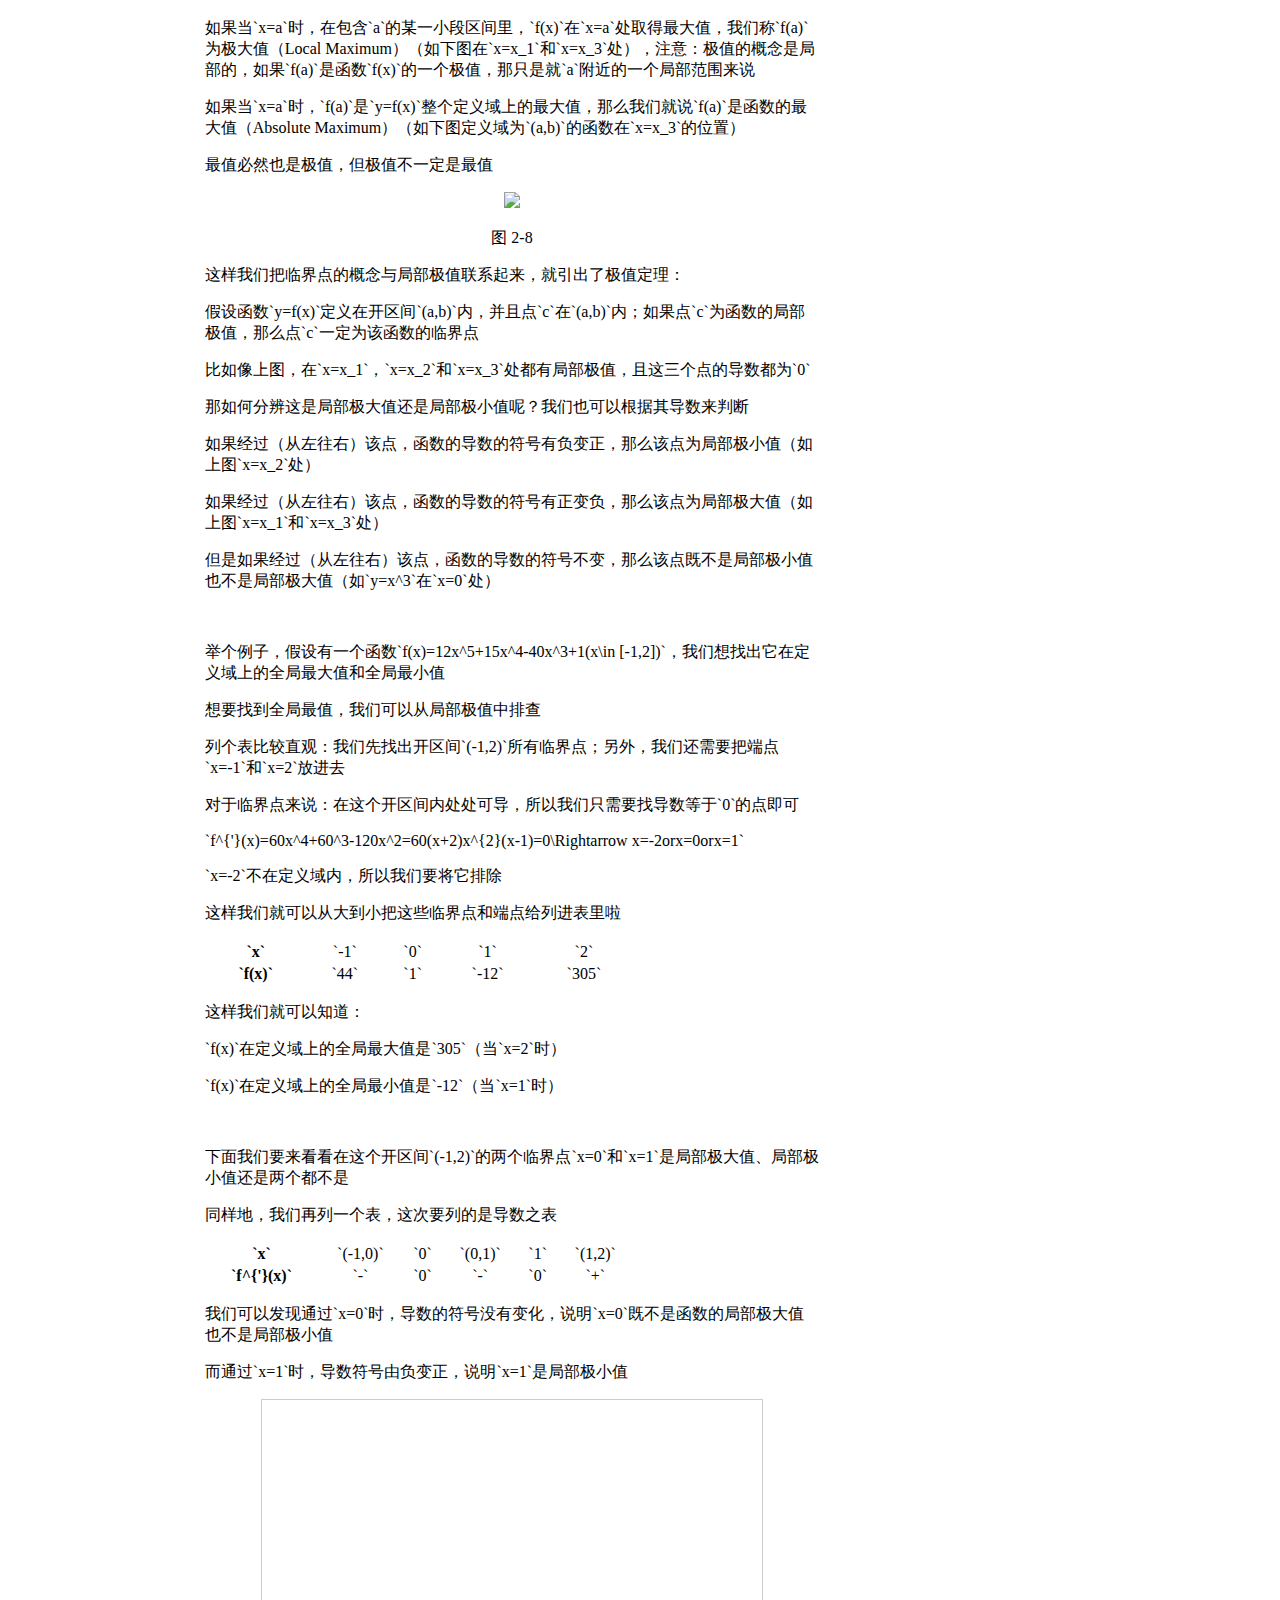
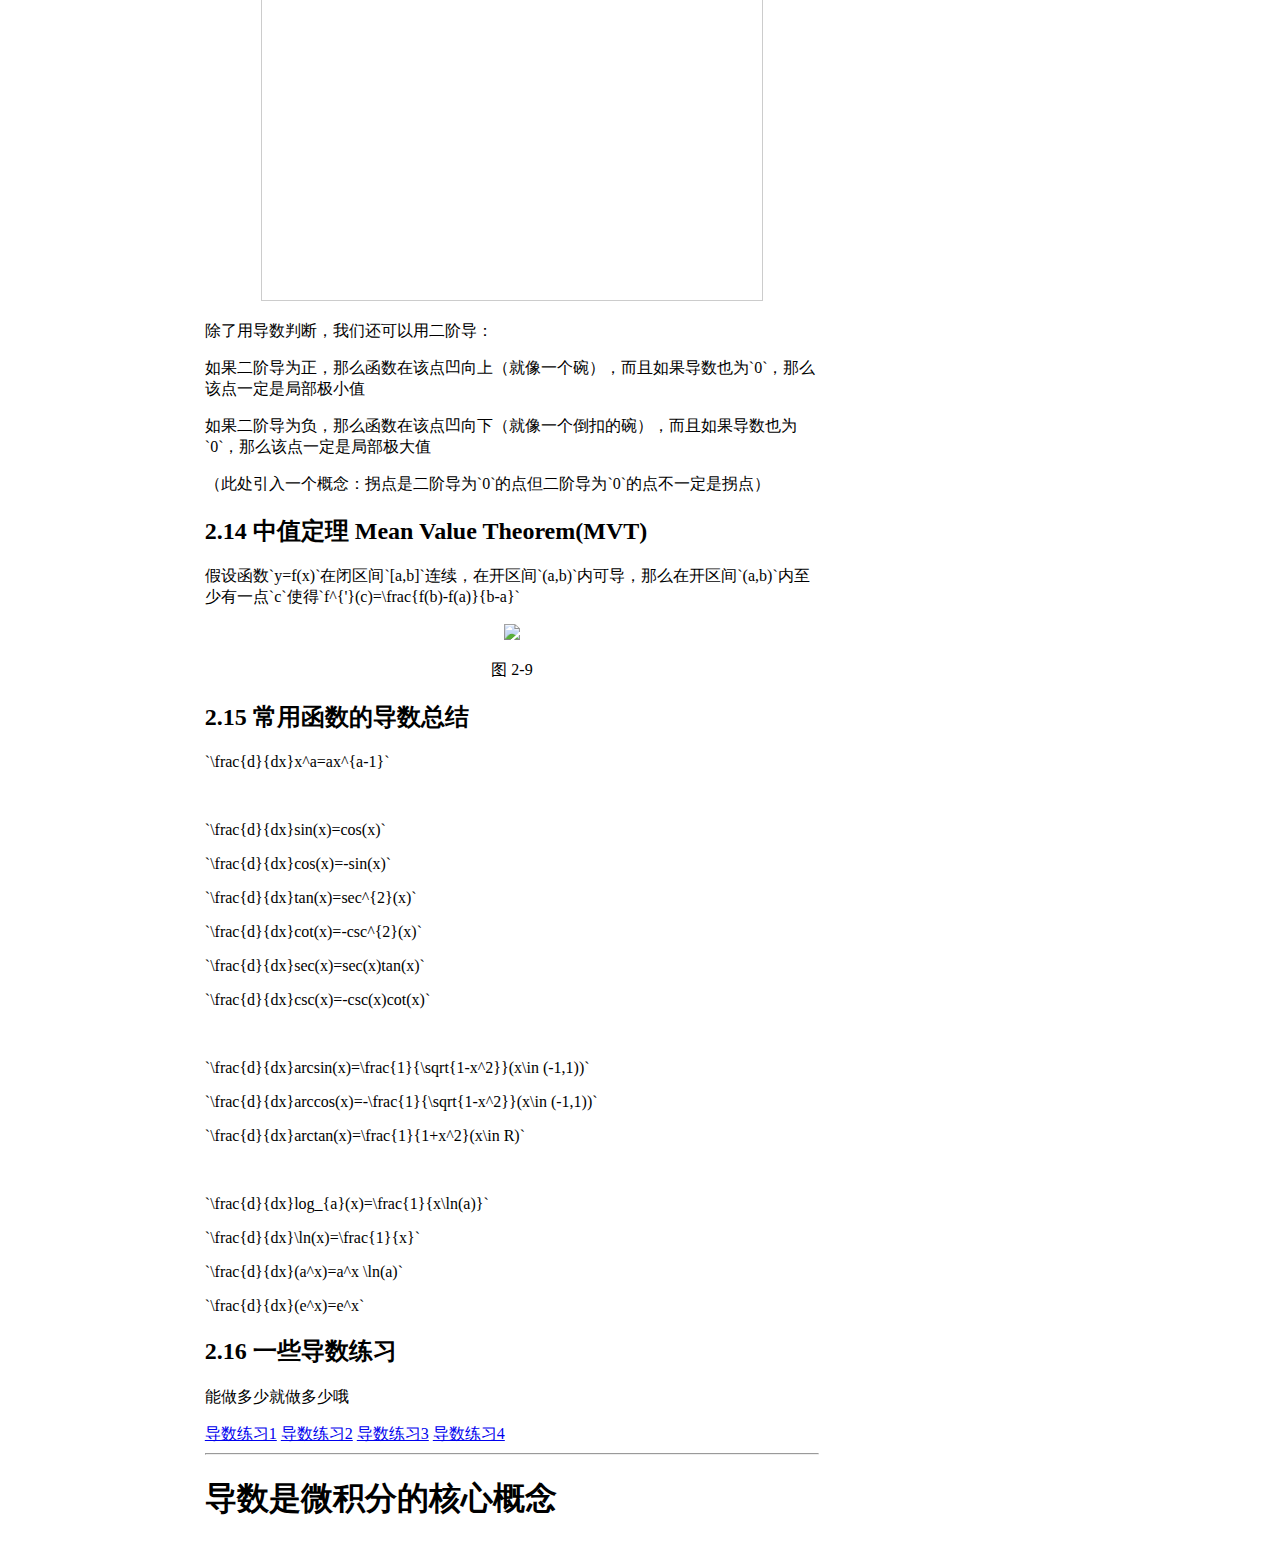
==== commit abd170a0: "update" ====
--- a/Derivative.html
+++ b/Derivative.html
@@ -2,73 +2,19 @@
 <html lang="en">
 <head>
     <meta charset="UTF-8">
-    <meta name="viewport" content="width=device-width, initial-scale=1.0, minimum-scale=0.5, maximum-scale=2.0, user-scalable=yes" />
+    <meta name="viewport" content="width=device-width, initial-scale=1.0, user-scalable=no" />
     <title>Derivative</title>
     <link rel="shortcut icon" href="favicon.ico">
     <script type="text/javascript" src="https://cdn.mathjax.org/mathjax/latest/MathJax.js?config=AM_HTMLorMML-full"></script>
+    <link rel="stylesheet" type="text/css" href="ChapterFormat.css">
     <style>
-        .header {
-        width: 100%;
-        background-color: thistle;
-        color: white;
-        text-align: left;
-        padding: 8px;
+        .catalog_left {
+            line-height: 210px;
         }
-        .logo {
-        font-size: 0;
-        display: inline-block;
-        vertical-align: middle;
-        border: 5px outset pink;
-        margin-left: 16%;
-        width: 50px;
-        height: 50px;
-        background-color:black;
-        }
-        .heading {
-        display: inline-block;
-        vertical-align: middle;
-        margin-left: 5%;
-        }
-        .content_container {
-        float: left;
-        width: 80%;
-        }
-        .content_name {
-        width: 60%;
-        margin-top: 6%;
-        margin-left: 20%;
-        font-weight: bold;
-        font-size: 300%;
-        }
-        .content {
-        width: 60%;
-        margin-left: 20%;
-        }
-        .catalog {
-        width: 100%;
-        height: auto;
-        margin-left: auto;
-        margin-right: auto;
-        }
-        .catalog_left {
-        width: 15%;
-        height: auto;
-        float: left;
-        background-color: #F8F8FF;
-        color: #778899;
-        text-align: center;
-        line-height: 210px;
-        }
-        .catalog_right {
-        width: 85%;
-        height: auto;
-        float: left;
-        }
-        .catalog_right_column {
-        text-align: left;
-        width: 50%;
-        height: auto;
-        float: left;
+        @media screen and (max-width: 1200px) {
+            .catalog_left {
+                line-height: 20px;
+            }
         }
     </style>
 </head>
--- a/ChapterFormat.css
+++ b/ChapterFormat.css
@@ -0,0 +1,124 @@
+.header {
+    width: 100%;
+    background-color: thistle;
+    color: white;
+    text-align: left;
+    padding: 8px;
+}
+.logo {
+    font-size: 0;
+    display: inline-block;
+    vertical-align: middle;
+    border: 5px outset pink;
+    margin-left: 16%;
+    width: 50px;
+    height: 50px;
+    background-color:black;
+}
+.heading {
+    display: inline-block;
+    vertical-align: middle;
+    margin-left: 5%;
+}
+.content_container {
+    float: left;
+    width: 48%;
+    margin-left: 16%;
+    margin-right: 36%;
+}
+.content_name {
+    width: 100%;
+    margin-top: 6%;
+    font-weight: bold;
+    font-size: 300%;
+}
+.content {
+    width: 100%;
+}
+.catalog {
+    width: 100%;
+    height: auto;
+    margin-left: auto;
+    margin-right: auto;
+}
+.catalog_left {
+    width: 15%;
+    height: auto;
+    float: left;
+    background-color: #F8F8FF;
+    color: #778899;
+    text-align: center;
+}
+.catalog_right {
+    width: 85%;
+    height: auto;
+    float: left;
+}
+.catalog_right_column {
+    text-align: left;
+    width: 50%;
+    height: auto;
+    float: left;
+}
+@media screen and (max-width: 1200px) and (min-width: 700px) {
+    .content_container {
+        float: left;
+        width: 70%;
+        margin-left: 15%;
+        margin-right: 15%;
+    }
+    .content_name {
+        width: 100%;
+        font-size: 170%;
+    }
+    .content {
+        width: 100%;
+    }
+    .catalog_left {
+        width: 100%;
+    }
+    .catalog_right {
+        width: 100%;
+    }
+    .catalog_right_column {
+        width: 50%;
+    }
+    ::-webkit-scrollbar {
+        display: none;
+    }
+    p {
+        overflow-x: scroll;
+        overflow-y: hidden;
+    }
+}
+@media screen and (max-width: 700px) {
+    .content_container {
+        float: left;
+        width: 90%;
+        margin-left: 5%;
+        margin-right: 5%;
+    }
+    .content_name {
+        width: 100%;
+        font-size: 170%;
+    }
+    .content {
+        width: 100%;
+    }
+    .catalog_left {
+        width: 100%;
+    }
+    .catalog_right {
+        width: 100%;
+    }
+    .catalog_right_column {
+        width: 100%;
+    }
+    ::-webkit-scrollbar {
+        display: none;
+    }
+    p {
+        overflow-x: scroll;
+        overflow-y: hidden;
+    }
+}